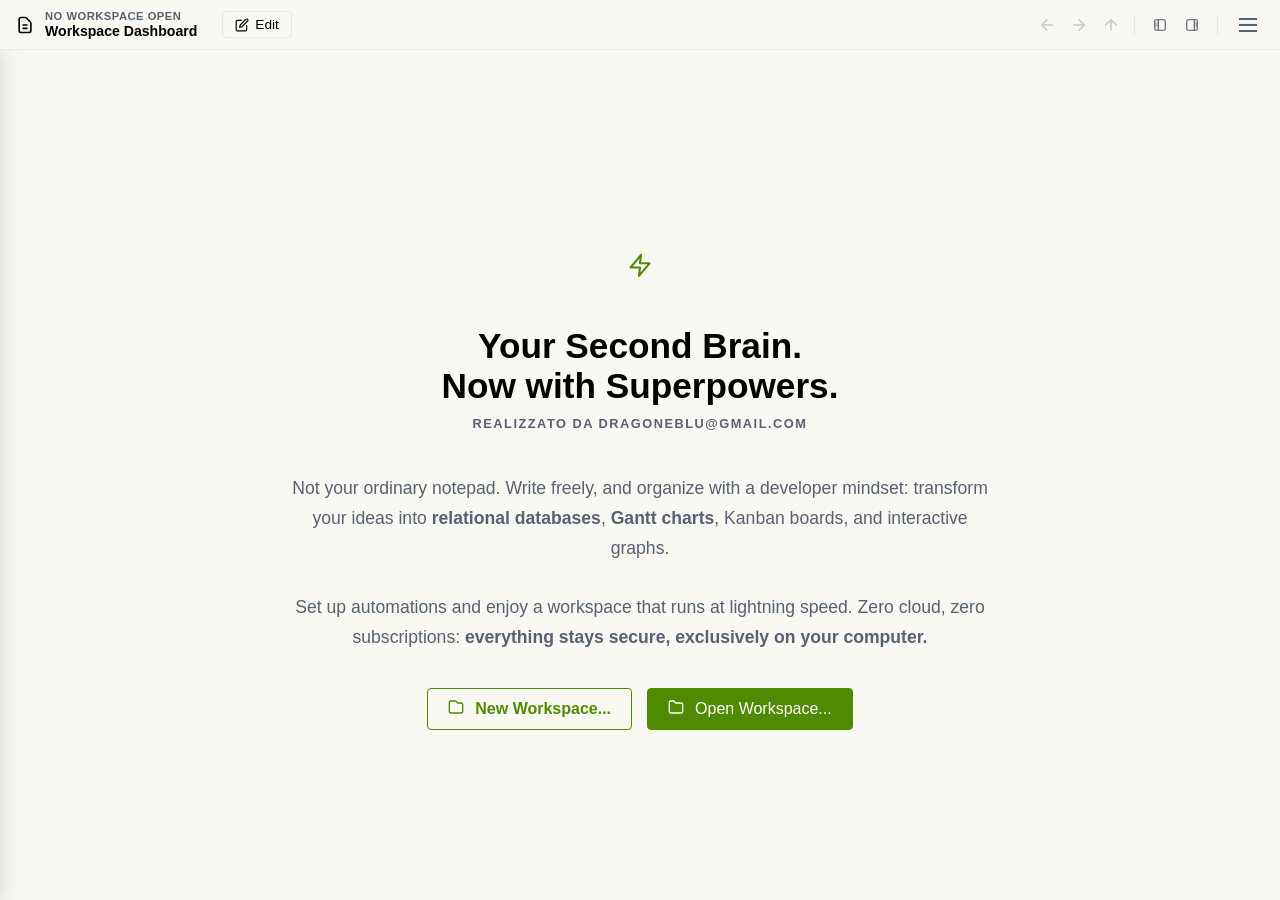
==== index.html @ eb2661e5 "Add files via upload Risolti problemi di posizionamento del cursore" ====
<!DOCTYPE html>
<html lang="it">

<head>
    <meta charset="UTF-8">
    <meta name="viewport" content="width=device-width, initial-scale=1.0">
    <title>VanillaDesk</title>
    <link rel="icon"
        href="data:image/svg+xml,<svg xmlns=%22http://www.w3.org/2000/svg%22 viewBox=%220 0 100 100%22><text y=%22.9em%22 font-size=%2290%22>📝</text></svg>">

    <link rel="stylesheet" href="css/variables.css">
    <link rel="stylesheet" href="css/main.css">
    <link rel="stylesheet" href="css/ui-components.css">
    <link rel="stylesheet" href="css/colors.css">
    <link rel="stylesheet" href="css/editor.css">
    <link rel="stylesheet" href="css/widgets.css">
    <link rel="stylesheet" href="css/tables.css">
    <link rel="stylesheet" href="css/advanced-table.css">
    <link rel="stylesheet" href="css/advanced-table-board.css">
    <link rel="stylesheet" href="css/advanced-table-calendar.css">
    <link rel="stylesheet" href="css/advanced-table-timeline.css">
    <link rel="stylesheet" href="css/code.css">
    <link rel="stylesheet" href="css/modals.css">
    <link rel="stylesheet" href="graph/graph.css">
    
    <link rel="stylesheet" href="css/custom.css">

    <script src="js/icons.js"></script>
    <script src="js/i18n.js"></script>
</head>

<body class="light-theme">

    <div id="advCustomTooltip" class="adv-custom-tooltip"></div>

    <header>
        <div class="brand">
            <svg width="20" height="20" fill="none" stroke="currentColor" stroke-width="2" viewBox="0 0 24 24">
                <path
                    d="M9 12h6m-6 4h6m2 5H7a2 2 0 01-2-2V5a2 2 0 012-2h5.586a1 1 0 01.707.293l5.414 5.414a1 1 0 01.293.707V19a2 2 0 01-2 2z">
                </path>
            </svg>
            <div id="fileNameDisplay" class="brand-header-titles" onclick="UI.goHome()" title="">
                <span class="header-workspace-name"><script>document.write(I18n.t('common.no_workspace'));</script></span>
                <span class="header-note-name"><script>document.write(I18n.t('home_dashboard.title')); document.getElementById('fileNameDisplay').title = I18n.t('toolbar.breadcrumb_home');</script></span>
            </div>
            <button id="editToggleBtn" class="btn" style="margin-left: 15px;" onclick="UI.toggleEditMode()">
                <script>document.write(Icons.edit)</script> <script>document.write(I18n.t('common.edit'))</script>
            </button>
            <span id="saveStatus" class="status-pill status-saved hidden"><script>document.write(I18n.t('common.saved'))</script></span>
        </div>

        <div class="controls-group">
            <div id="noteContextActions" class="controls-group hidden">
                
                <button class="icon-btn" onclick="UI.toggleMark()" id="markBtn">
                    <script>document.write(Icons.starEmpty); document.getElementById('markBtn').title = I18n.t('toolbar.favorite');</script>
                </button>
                <button id="btnNoteProperties" class="icon-btn">
                    <script>document.write(Icons.tag); document.getElementById('btnNoteProperties').title = I18n.t('toolbar.page_properties');</script>
                </button>
                <button id="btnNoteInfo" class="icon-btn" onclick="UI.openNoteInfoPanel()">
                    <script>document.write(Icons.info); document.getElementById('btnNoteInfo').title = I18n.t('toolbar.page_info');</script>
                </button>

                <!-- Pulsante Vista Grafo delle Connessioni -->
                <button class="icon-btn" id="graphViewBtn" onclick="UI.openGraphView()" title="Mappa delle Connessioni (Graph View)">
                    <svg width="20" height="20" viewBox="0 0 24 24" fill="none" stroke="currentColor" stroke-width="2">
                        <circle cx="6" cy="6" r="3"></circle>
                        <circle cx="18" cy="6" r="3"></circle>
                        <circle cx="12" cy="18" r="3"></circle>
                        <line x1="8.5" y1="7.5" x2="15.5" y2="7.5"></line>
                        <line x1="7.5" y1="8.5" x2="10.5" y2="15.5"></line>
                        <line x1="16.5" y1="8.5" x2="13.5" y2="15.5"></line>
                    </svg>
                </button>
                <div class="separator"></div>
            </div>

            <!-- Controlli di Navigazione Cronologica e Gerarchica -->
            <div id="navHistoryControls" class="controls-group" style="gap:4px;">
                <button class="icon-btn" onclick="UI.navHistoryBack()" id="navBackBtn">
                    <script>document.write(Icons.navBack || Icons.arrowLeft); document.getElementById('navBackBtn').title = I18n.t('toolbar.nav_back') || 'Torna indietro (Alt+←)';</script>
                </button>
                <button class="icon-btn" onclick="UI.navHistoryForward()" id="navForwardBtn">
                    <script>document.write(Icons.navForward || Icons.arrowRight); document.getElementById('navForwardBtn').title = I18n.t('toolbar.nav_forward') || 'Vai avanti (Alt+→)';</script>
                </button>
                <button class="icon-btn" onclick="UI.goUpOneLevel()" id="goUpBtn">
                    <script>document.write(Icons.goUp || Icons.cornerUpLeft); document.getElementById('goUpBtn').title = I18n.t('toolbar.go_up');</script>
                </button>
                <div class="separator"></div>
            </div>

            <button class="icon-btn active" id="sidebarToggleBtn" onclick="UI.toggleSidebar()">
                <script>document.write(Icons.focus); document.getElementById('sidebarToggleBtn').title = I18n.t('toolbar.toggle_sidebar');</script>
            </button>
            
            <button class="icon-btn" id="minimapBtn" onclick="UI.toggleMinimap()">
                <script>document.write(Icons.minimap); document.getElementById('minimapBtn').title = I18n.t('toolbar.toggle_minimap');</script>
            </button>
            
            <div class="separator"></div>

            <div style="position: relative;" id="mainMenuWrapper">
                <button class="icon-btn main-menu-btn" id="mainMenuBtn" onclick="UI.toggleMainMenu(event)">
                    <script>document.getElementById('mainMenuBtn').title = I18n.t('toolbar.main_menu');</script>
                    <svg width="24" height="24" viewBox="0 0 24 24" fill="none" stroke="currentColor" stroke-width="2">
                        <line x1="3" y1="12" x2="21" y2="12"></line>
                        <line x1="3" y1="6" x2="21" y2="6"></line>
                        <line x1="3" y1="18" x2="21" y2="18"></line>
                    </svg>
                </button>
            </div>
        </div>
    </header>

    <div class="layout">
        <aside id="sidebar">
            <div class="search-box">
                <div class="search-wrapper">
                    <input type="text" id="searchInput" class="search-input" autocomplete="off">
                    <script>document.getElementById('searchInput').placeholder = I18n.t('common.search_sidebar_placeholder');</script>
                    <div class="search-controls hidden" id="searchControls">
                        <span class="search-counter" id="searchCounter">0/0</span>
                        <button class="search-nav-btn" id="btnSearchPrev" onclick="AppState.findPrevious()">
                            <script>document.write(Icons.searchUp); document.getElementById('btnSearchPrev').title = I18n.t('toolbar.search_prev');</script>
                        </button>
                        <button class="search-nav-btn" id="btnSearchNext" onclick="AppState.findNext()">
                            <script>document.write(Icons.searchDown); document.getElementById('btnSearchNext').title = I18n.t('toolbar.search_next');</script>
                        </button>
                        <button id="searchClearBtn" class="search-clear-btn">✕</button>
                        <script>document.getElementById('searchClearBtn').title = I18n.t('toolbar.search_clear');</script>
                    </div>
                </div>
                <!-- Contenitore Filtri Attivi (Pills) -->
                <div id="activeSearchFilters" style="display:flex; flex-wrap:wrap; gap:4px; margin-top:5px; padding:0 2px;"></div>
            </div>
            
            <div class="sidebar-tabs-container">
                <button class="sidebar-tab active" id="tab-notes" onclick="UI.switchToNotes()">
                    <script>document.getElementById('tab-notes').title = I18n.t('toolbar.tab_notes');</script>
                    <span class="menu-icon-svg" style="height:16px;"><script>document.write(Icons.file)</script></span>
                    <span class="tab-label"><script>document.write(I18n.t('toolbar.tab_notes'))</script></span>
                </button>
                <button class="sidebar-tab" id="tab-favorites" onclick="UI.toggleFavoritesInTree()">
                    <script>document.getElementById('tab-favorites').title = I18n.t('toolbar.tab_favorites');</script>
                    <span class="menu-icon-svg" style="height:16px;"><script>document.write(Icons.starEmpty)</script></span>
                    <span class="tab-label"><script>document.write(I18n.t('toolbar.tab_favorites'))</script></span>
                </button>
                <button class="sidebar-tab" id="tab-bookmarks" onclick="UI.toggleBookmarksInTree()">
                    <script>document.getElementById('tab-bookmarks').title = I18n.t('toolbar.tab_bookmarks');</script>
                    <span class="menu-icon-svg" style="height:16px;"><script>document.write(Icons.bookmark)</script></span>
                    <span class="tab-label"><script>document.write(I18n.t('toolbar.tab_bookmarks'))</script></span>
                </button>
                <button class="sidebar-tab" id="tab-databases" onclick="UI.toggleDbNotesInTree()">
                    <script>document.getElementById('tab-databases').title = I18n.t('toolbar.tab_databases');</script>
                    <span class="menu-icon-svg" style="height:16px;"><script>document.write(Icons.tableDatabase)</script></span>
                    <span class="tab-label"><script>document.write(I18n.t('toolbar.tab_databases'))</script></span>
                </button>

                <div class="sidebar-tools">
                    <button class="icon-btn" id="btnSideAddNote" onclick="UI.addNote(null)">+</button>
                    <script>document.getElementById('btnSideAddNote').title = I18n.t('toolbar.new_note');</script>
                </div>
            </div>

            <div id="treeContainer" class="tree-scroll" ondragover="UI.handleDragOverRoot(event)"
                ondrop="UI.handleDropRoot(event)">
            </div>
        </aside>

        <main id="mainArea">
            <div id="emptyState" class="empty-state">
                <div id="onboardingView" class="hidden" style="display:flex; flex-direction:column; align-items:center; max-width:700px; margin: 0 auto; text-align:center; padding-top: 40px;">
                    <div style="margin-bottom: 25px; color:var(--accent-color); transform: scale(1.8);">
                        <script>document.write(Icons.lightning || Icons.book)</script>
                    </div>
                    <h1 style="margin-bottom: 10px; font-size: 2.2rem; color: var(--text-primary);"><script>document.write(I18n.t('onboarding.title'))</script></h1>
                    <div style="font-size: 0.8rem; color: var(--text-secondary); margin-bottom: 25px; text-transform: uppercase; letter-spacing: 1.5px; font-weight: bold;">
                        Realizzato da dragoneblu@gmail.com
                    </div>
                    <p style="font-size:1.1rem; line-height:1.7; color:var(--text-secondary); margin-bottom: 35px;">
                        <script>document.write(I18n.t('onboarding.desc'))</script>
                    </p>
                    <div style="display:flex; gap:15px; justify-content:center; flex-wrap:wrap;">
                        <button class="btn" style="padding: 10px 20px; font-size: 1rem; border-color: var(--accent-color); color: var(--accent-color); font-weight: bold;" onclick="Store.createWorkspace(true)">
                            <span style="display:inline-block; margin-right:5px;">
                                <script>document.write(Icons.folderOpen)</script>
                            </span> <script>document.write(I18n.t('menu.new_workspace'))</script>
                        </button>
                        <button class="btn btn-primary" style="padding: 10px 20px; font-size: 1rem;" onclick="Store.openWorkspace()">
                            <span style="display:inline-block; margin-right:5px;">
                                <script>document.write(Icons.folder)</script>
                            </span> <script>document.write(I18n.t('menu.open_workspace'))</script>
                        </button>
                        <button id="btnRecoverSession" class="btn" style="padding: 10px 20px; font-size: 1rem; display:none;" onclick="Store.restoreRecoveredSession()">
                            <span style="display:inline-block; margin-right:5px;">
                                <script>document.write(Icons.restore)</script>
                            </span> <script>document.write(I18n.t('onboarding.btn_recover'))</script>
                        </button>
                    </div>
                </div>

                <div id="homeDocumentView" class="hidden"
                    style="width: 100%; max-width: var(--page-max-width, 900px); display:flex; flex-direction:column; gap:15px; margin: 0 auto; padding: 0 20px 40px 20px; box-sizing: border-box;">
                    <div
                        style="display:flex; justify-content:space-between; align-items:center; margin-bottom:20px; border-bottom:1px solid var(--border-color); padding-bottom:15px;">
                        <h2 style="margin:0;"><script>document.write(I18n.t('home_dashboard.title'))</script></h2>
                        <button class="btn btn-primary" onclick="CitationManager.openModal(true)">+ <script>document.write(I18n.t('home_dashboard.add_citation'))</script></button>
                    </div>
                    <div id="homeCitationsContainer"
                        style="width:100%; display:flex; flex-direction:column; gap:10px; text-align:left;">
                    </div>
                    
                    <!-- Riquadro Globale Informazioni & Statistiche Workspace (in coda alle citazioni) -->
                    <div id="homeWorkspaceStatsContainer" style="width:100%; margin-top:20px;"></div>
                </div>

                <div id="readModeView" class="hidden" style="text-align:center; max-width:600px; margin-top: 50px;">
                    <div style="margin-bottom: 20px; color:var(--text-secondary);">
                        <script>document.write(Icons.lock)</script>
                    </div>
                    <h2><script>document.write(I18n.t('editor.read_mode_notice'))</script></h2>
                    <p><script>document.write(I18n.t('editor.read_mode_desc'))</script></p>
                </div>
            </div>

            <!-- EDITOR WRAPPER -->
            <div id="editorWrapper" class="editor-container hidden read-mode">
                
                <div id="editorToolbar" class="toolbar hidden">
                    
                    <div style="display:flex; gap:2px;">
                        <button id="btnUndo" onclick="Editor.undo()">
                            <script>document.write(Icons.undo); document.getElementById('btnUndo').title = I18n.t('toolbar.undo');</script>
                        </button>
                        <button id="btnRedo" onclick="Editor.redo()">
                            <script>document.write(Icons.redo); document.getElementById('btnRedo').title = I18n.t('toolbar.redo');</script>
                        </button>
                    </div>
                    <button id="btnClearFormat" onmousedown="event.preventDefault(); Editor.saveSelection();" onclick="Editor.clearFormatting()">
                        <script>document.write(Icons.eraser); document.getElementById('btnClearFormat').title = I18n.t('toolbar.eraser');</script>
                    </button>
                    
                    <div class="separator" style="height:38px;"></div>

                    <button id="btnFormatB" onclick="Editor.exec('bold')">
                        <script>document.getElementById('btnFormatB').title = I18n.t('toolbar.bold');</script><b>B</b>
                    </button>
                    <button id="btnFormatI" onclick="Editor.exec('italic')">
                        <script>document.getElementById('btnFormatI').title = I18n.t('toolbar.italic');</script><i>I</i>
                    </button>
                    <button id="btnFormatU" onclick="Editor.exec('underline')">
                        <script>document.getElementById('btnFormatU').title = I18n.t('toolbar.underline');</script><u>U</u>
                    </button>
                    <button id="btnFormatS" onclick="Editor.exec('strikeThrough')">
                        <script>document.getElementById('btnFormatS').title = I18n.t('toolbar.strikethrough');</script><s>S</s>
                    </button>
                    <button id="btnToggleCase" onclick="Editor.toggleCase()" style="margin-top: 3px;">
                        <script>document.write(Icons.caseToggle); document.getElementById('btnToggleCase').title = I18n.t('toolbar.toggle_case');</script>
                    </button>
                    
                    <div class="separator" style="height:38px;"></div>

                    <div class="color-picker-group">
                        <button class="btn-color-main" id="btnColorHlMain" onclick="ColorManager.applyLast('highlight')">
                            <script>document.getElementById('btnColorHlMain').title = I18n.t('toolbar.highlight_color');</script>
                            <span style="display:inline-flex; align-items:center; justify-content:center; width:16px; height:16px;"><script>document.write(Icons.pen)</script></span>
                            <div id="hlBar" class="btn-color-bar hl-c5"></div>
                        </button>
                        <button id="btnHlMenu" class="btn-color-arrow" onclick="ColorManager.openColorMenu(event, 'btnHlMenu', 'highlight')">▼</button>
                    </div>

                    <div class="color-picker-group">
                        <button class="btn-color-main" id="btnColorTxMain" onclick="ColorManager.applyLast('text')">
                            <script>document.getElementById('btnColorTxMain').title = I18n.t('toolbar.text_color');</script>
                            <span style="font-weight:bold">A</span>
                            <div id="txBar" class="btn-color-bar tx-c6"></div>
                        </button>
                        <button id="btnTxMenu" class="btn-color-arrow" onclick="ColorManager.openColorMenu(event, 'btnTxMenu', 'text')">▼</button>
                    </div>

                    <div class="color-picker-group">
                        <button id="btnFormatTMenu" class="btn-color-main" onclick="Editor.openTextFormatMenu(event, 'btnFormatTMenu')">
                            <script>document.getElementById('btnFormatTMenu').title = I18n.t('toolbar.typography');</script>
                            <span style="font-weight:bold; font-family: serif; font-size: 1.1em;">T</span>
                        </button>
                        <button class="btn-color-arrow" onclick="Editor.openTextFormatMenu(event, 'btnFormatTMenu')">▼</button>
                    </div>

                    <div class="separator" style="height:38px;"></div>

                    <button id="btnFormatH1" onclick="Editor.toggleHeader('h1')">
                        <script>document.write(Icons.h1); document.getElementById('btnFormatH1').title = I18n.t('toolbar.h1');</script>
                    </button>
                    <button id="btnFormatH2" onclick="Editor.toggleHeader('h2')">
                        <script>document.write(Icons.h2); document.getElementById('btnFormatH2').title = I18n.t('toolbar.h2');</script>
                    </button>
                    <button id="btnFormatQuote" onclick="Editor.toggleBlockquote()">
                        <script>document.write(Icons.quote); document.getElementById('btnFormatQuote').title = I18n.t('toolbar.quote');</script>
                    </button>

                    <div class="color-picker-group">
                        <button id="btnListMenu" class="btn-color-main" onclick="event.preventDefault(); event.stopPropagation(); Editor.toggleActiveList(event)" style="padding:5px;">
                            <script>document.getElementById('btnListMenu').title = I18n.t('toolbar.lists');</script>
                            <svg width="18" height="18" viewBox="0 0 24 24" fill="none" stroke="currentColor"
                                stroke-width="2" stroke-linecap="round" stroke-linejoin="round">
                                <line x1="8" y1="6" x2="21" y2="6"></line>
                                <line x1="8" y1="12" x2="21" y2="6"></line>
                                <line x1="8" y1="18" x2="21" y2="18"></line>
                                <line x1="3" y1="6" x2="3.01" y2="6"></line>
                                <line x1="3" y1="12" x2="3.01" y2="12"></line>
                                <line x1="3" y1="18" x2="3.01" y2="18"></line>
                            </svg>
                        </button>
                        <button id="btnListArrow" class="btn-color-arrow" onclick="Editor.openListMenu(event, 'btnListMenu')">▼</button>
                    </div>

                    <div class="separator" style="height:38px;"></div>

                    <div class="color-picker-group">
                        <button id="btnInsertMenu" class="btn-color-main" onclick="Editor.openInsertMenu(event, 'btnInsertMenu')" style="padding:5px; flex-direction:row; gap:5px;">
                            <script>document.getElementById('btnInsertMenu').title = I18n.t('toolbar.insert_title');</script>
                            <span style="color:var(--accent-color);"><script>document.write(Icons.plus)</script></span>
                            <span style="font-size:0.8rem; font-weight:bold;"><script>document.write(I18n.t('toolbar.insert'))</script></span>
                        </button>
                        <button class="btn-color-arrow" onclick="Editor.openInsertMenu(event, 'btnInsertMenu')">▼</button>
                    </div>

                    <div class="color-picker-group">
                        <button id="btnWidgetsMenu" class="btn-color-main" onclick="Editor.openWidgetsMenu(event, 'btnWidgetsMenu')" style="padding:5px; flex-direction:row; gap:5px;">
                            <script>document.getElementById('btnWidgetsMenu').title = I18n.t('toolbar.blocks_title');</script>
                            <span style="color:var(--tx-c4);"><script>document.write(Icons.tableSimple)</script></span>
                            <span style="font-size:0.8rem; font-weight:bold;"><script>document.write(I18n.t('toolbar.blocks'))</script></span>
                        </button>
                        <button class="btn-color-arrow" onclick="Editor.openWidgetsMenu(event, 'btnWidgetsMenu')">▼</button>
                    </div>

                    <input type="file" id="imgUpload" accept="image/*" class="hidden" onchange="Editor.handleImageUpload(this)">
                    <input type="file" id="audioUpload" accept="audio/*" class="hidden" onchange="AudioManager.handleUpload(this)">

                    <button id="btnContextEdit" onclick="Editor.editContextElement()"
                        style="color:var(--accent-color); font-weight:bold; display:none; margin-left:auto;">
                        <script>document.getElementById('btnContextEdit').title = I18n.t('toolbar.context_edit_title');</script>
                        <span style="display:inline-flex; align-items:center; gap:5px;"><script>document.write(Icons.editTbl)</script> <script>document.write(I18n.t('toolbar.context_edit'))</script></span>
                    </button>
                </div>

                <div style="display:flex; flex:1; overflow:hidden; position:relative;">
                    
                    <div class="editor-scroll-content" id="editorScrollContent">
                        <div class="meta-bar">
                            <span id="breadcrumb" style="display:flex; align-items:center; gap:5px;">Path</span>
                            <div class="controls-group">
                                <span id="noteLastUpdate" style="font-size:0.75rem; margin-right:10px;"></span>
                                
                                <div style="position: relative;">
                                    <button id="btnNoteOptions" class="icon-btn" onclick="UI.openNoteOptionsMenu(event, 'btnNoteOptions')">
                                        <script>document.write(Icons.dotsVertical); document.getElementById('btnNoteOptions').title = I18n.t('toolbar.note_options');</script>
                                    </button>
                                </div>
                            </div>
                        </div>

                        <input type="text" id="noteTitle" name="dummy_title_field" class="title-input" readonly autocomplete="off" spellcheck="false" maxlength="255"
                            oninput="UI.updateCurrentNote()">
                        <script>document.getElementById('noteTitle').placeholder = I18n.t('editor.note_title_placeholder');</script>

                        <div id="noteContent" class="editor-content monospace" contenteditable="false">
                        </div>

                        <div id="emptyNoteOverlay" class="empty-note-overlay" style="display: none;">
                            <div class="empty-overlay-text"><script>document.write(I18n.t('toolbar.template_hint'))</script></div>
                            <div id="templateGrid" class="template-grid"></div>
                        </div>

                    </div>

                    <div id="minimapContainer" class="hidden">
                        <div id="minimapContentWrapper">
                            <div id="minimapContent"></div>
                        </div>
                        <div id="minimapViewport"></div>
                    </div>

                </div>
            </div>
        </main>
    </div>

    <!-- VISTA MAPPA DELLE CONNESSIONI INTEGRATA A SCHERMO INTERO -->
    <div id="graphFullscreenView" class="graph-fullscreen-overlay" style="display:none;">
        <header class="graph-header">
            <div class="header-left">
                <span class="graph-brand-icon">
                    <svg width="20" height="20" viewBox="0 0 24 24" fill="none" stroke="currentColor" stroke-width="2">
                        <circle cx="6" cy="6" r="3"></circle>
                        <circle cx="18" cy="6" r="3"></circle>
                        <circle cx="12" cy="18" r="3"></circle>
                        <line x1="8.5" y1="7.5" x2="15.5" y2="7.5"></line>
                        <line x1="7.5" y1="8.5" x2="10.5" y2="15.5"></line>
                        <line x1="16.5" y1="8.5" x2="13.5" y2="15.5"></line>
                    </svg>
                </span>
                <span id="graphWorkspaceLabel" class="graph-workspace-name">Mappa delle Connessioni</span>
                <span id="graphStatsBadge" class="graph-badge">0 nodi &bull; 0 collegamenti</span>

                <!-- CONTROLLI RAPIDI MODALITÀ GRAFO A DUE STATI: GLOBALE VS LOCALE (3X) -->
                <div class="graph-mode-pill" style="margin-left: 6px;">
                    <button id="btnGraphModeGlobal" class="graph-mode-btn active" onclick="GraphUI.setGraphMode('global')" title="Visualizza l'intero Workspace">
                        Globale
                    </button>
                    <button id="btnGraphModeLocal" class="graph-mode-btn" onclick="GraphUI.setGraphMode('local')" title="Visualizza la rete contestuale della nota focale (3x)">
                        Locale
                    </button>
                </div>
            </div>

            <div class="header-center">
                <div class="graph-search-box">
                    <span class="search-icon">
                        <svg width="15" height="15" viewBox="0 0 24 24" fill="none" stroke="currentColor" stroke-width="2">
                            <circle cx="11" cy="11" r="8"></circle>
                            <line x1="21" y1="21" x2="16.65" y2="16.65"></line>
                        </svg>
                    </span>
                    <input type="text" id="graphSearchInput" placeholder="Cerca nota o #tag nel grafo (Invio per centrare)..." autocomplete="off">
                    <button id="graphSearchClear" class="graph-clear-btn" style="display:none;">✕</button>
                </div>
            </div>

            <div class="header-right">
                <button class="btn" id="btnFitGraph" onclick="event.stopPropagation(); GraphCanvas.fitToView()" title="Centra ed adatta l'intero grafo allo schermo">
                    <svg width="16" height="16" viewBox="0 0 24 24" fill="none" stroke="currentColor" stroke-width="2">
                        <path d="M8 3H5a2 2 0 0 0-2 2v3m18 0V5a2 2 0 0 0-2-2h-3m0 18h3a2 2 0 0 0 2-2v-3M3 16v3a2 2 0 0 0 2 2h3"></path>
                    </svg>
                    <span>Centra</span>
                </button>

                <button class="btn" id="btnRestartPhysics" onclick="event.stopPropagation(); GraphCanvas.restartSimulation()" title="Compatta verso il centro e riavvia simulazione">
                    <svg width="16" height="16" viewBox="0 0 24 24" fill="none" stroke="currentColor" stroke-width="2">
                        <path d="M21.5 2v6h-6M21.34 15.57a10 10 0 1 1-.57-8.38l5.67-5.67"></path>
                    </svg>
                </button>

                <div class="separator"></div>

                <!-- Pulsante Filtri & Forze con stopPropagation esplicito -->
                <button class="btn" id="btnGraphSettings" onclick="event.stopPropagation(); GraphUI.openFilterDrawer()" title="Filtri, colorazione e parametri fisici del grafo">
                    <svg width="16" height="16" viewBox="0 0 24 24" fill="none" stroke="currentColor" stroke-width="2">
                        <circle cx="12" cy="12" r="3"></circle>
                        <path d="M19.4 15a1.65 1.65 0 0 0 .33 1.82l.06.06a2 2 0 0 1 0 2.83 2 2 0 0 1-2.83 0l-.06-.06a1.65 1.65 0 0 0-1.82-.33 1.65 1.65 0 0 0-1 1.51V21a2 2 0 0 1-2 2 2 2 0 0 1-2-2v-.09A1.65 1.65 0 0 0 9 19.4a1.65 1.65 0 0 0-1.82.33l-.06.06a2 2 0 0 1-2.83 0 2 2 0 0 1 0-2.83l.06-.06a1.65 1.65 0 0 0 .33-1.82 1.65 1.65 0 0 0-1.51-1H3a2 2 0 0 1-2-2 2 2 0 0 1 2-2h.09A1.65 1.65 0 0 0 4.6 9a1.65 1.65 0 0 0-.33-1.82l-.06-.06a2 2 0 0 1 0-2.83 2 2 0 0 1 2.83 0l.06.06a1.65 1.65 0 0 0 1.82.33H9a1.65 1.65 0 0 0 1-1.51V3a2 2 0 0 1 2-2 2 2 0 0 1 2 2v.09a1.65 1.65 0 0 0 1 1.51 1.65 1.65 0 0 0 1.82-.33l.06-.06a2 2 0 0 1 2.83 0 2 2 0 0 1 0 2.83l-.06.06a1.65 1.65 0 0 0-.33 1.82V9a1.65 1.65 0 0 0 1.51 1H21a2 2 0 0 1 2 2 2 2 0 0 1-2 2h-.09a1.65 1.65 0 0 0-1.51 1z"></path>
                    </svg>
                    <span>Filtri & Forze</span>
                </button>

                <div class="separator"></div>

                <!-- Tasto Chiudi Vista Grafo -->
                <button class="btn btn-primary" id="btnCloseGraph" onclick="event.stopPropagation(); GraphApp.close()" title="Chiudi Mappa del Grafo (Esc)">
                    <span>✕ Chiudi (Esc)</span>
                </button>
            </div>
        </header>

        <main class="graph-main">
            <canvas id="graphCanvas"></canvas>
            <div id="graphTooltip" class="graph-tooltip"></div>
            <div id="graphLegendContainer" class="graph-legend"></div>
        </main>
    </div>

    <!-- Script Caricamento Base -->
    <script src="js/state.js"></script>
    <script src="js/crypto-utils.js"></script>
    <script src="js/store.js"></script>
    <script src="js/store-workspace.js"></script>
    <script src="js/color-manager.js"></script>
    <script src="js/link-manager.js"></script>
    
    <!-- Moduli di Esportazione e Importazione -->
    <script src="js/export-manager.js"></script>
    <script src="js/export-html.js"></script>
    <script src="js/export-markdown.js"></script>
    <script src="js/export-markdown-import.js"></script>

    <script src="js/image-manager.js"></script>
    <script src="js/audio-manager.js"></script>
    <script src="js/widget-manager.js"></script>

    <!-- Script UI -->
    <script src="js/ui/ui-core.js"></script>
    <script src="js/ui/ui-security.js"></script>
    <script src="js/ui/ui-notifications.js"></script>
    <script src="js/ui/ui-drawer.js"></script>
    <script src="js/ui/ui-preferences.js"></script>
    <script src="js/ui/ui-scrollspy.js"></script>
    <script src="js/ui/ui-menu.js"></script>

    <!-- Script Editor Base -->
    <script src="js/editor-core.js"></script>
    <script src="js/editor-caret.js"></script>
    <script src="js/editor-sanitizer.js"></script>
    <script src="js/editor-keyboard.js"></script>
    <script src="js/editor-keyboard-mutations.js"></script>
    <script src="js/editor-keyboard-navigation.js"></script>
    <script src="js/editor-multicursor.js"></script>
    <script src="js/editor-history.js"></script>
    <script src="js/editor-format-text.js"></script>
    <script src="js/editor-format-lists.js"></script>
    <script src="js/editor-format-blocks.js"></script>
    <script src="js/editor-bookmarks.js"></script>
    <script src="js/editor-inline-notes.js"></script>
    <script src="js/editor-copy.js"></script>
    <script src="js/editor-paste-parser.js"></script>
    <script src="js/editor-paste.js"></script> 
    <script src="js/code-highlighter.js"></script>
    <script src="js/journal-manager.js"></script>

    <!-- Script Database Core & TableManager -->
    <script src="js/TableManager/table-manager-core.js"></script>
    <script src="js/TableManager/table-manager-ui.js"></script>
    <script src="js/TableManager/table-manager-selection.js"></script>
    <script src="js/TableManager/table-manager-drag.js"></script>
    <script src="js/TableManager/table-manager-csv.js"></script>
    
    <!-- Script Motore Logico (Formule, Macro e Condizioni) -->
    <script src="js/logic-engine-core.js"></script>
    <script src="js/logic-engine-macro.js"></script>
    <script src="js/logic-engine-ui.js"></script>
    <script src="js/logic-engine-ai.js"></script> 
    
    <script src="js/AdvancedTable/advanced-table-core.js"></script>
    <script src="js/AdvancedTable/advanced-table-context.js"></script>
    <script src="js/AdvancedTable/advanced-table-csv.js"></script>
    <script src="js/AdvancedTable/advanced-table-data.js"></script>
    <script src="js/AdvancedTable/advanced-table-query.js"></script>
    <script src="js/AdvancedTable/advanced-table-render.js"></script>
    <script src="js/AdvancedTable/advanced-table-cell.js"></script>
    <script src="js/AdvancedTable/advanced-table-record.js"></script>
    
    <!-- Moduli Visualizzazione e Manipolazione Dati DB -->
    <script src="js/automation-ui-builder.js"></script>
    <script src="js/AdvancedTable/advanced-table-board.js"></script>
    <script src="js/AdvancedTable/advanced-table-tree.js"></script>
    <script src="js/AdvancedTable/advanced-table-timeline.js"></script>
    <script src="js/AdvancedTable/advanced-table-timeline-drag.js"></script>
    <script src="js/AdvancedTable/advanced-table-timeline-render.js"></script>
    <script src="js/AdvancedTable/advanced-table-calendar.js"></script>
    <script src="js/AdvancedTable/advanced-table-actions.js"></script>
    <script src="js/AdvancedTable/advanced-table-relations.js"></script>
    <script src="js/AdvancedTable/advanced-table-column-buttons.js"></script>
    <script src="js/AdvancedTable/advanced-table-menus.js"></script>
    <script src="js/AdvancedTable/advanced-table-column-menus.js"></script>
    <script src="js/AdvancedTable/advanced-table-conditional-colors.js"></script>
    <script src="js/AdvancedTable/advanced-table-select.js"></script>
    <script src="js/AdvancedTable/advanced-table-formula.js"></script>
    <script src="js/AdvancedTable/advanced-table-sort.js"></script>
    <script src="js/AdvancedTable/advanced-table-filter.js"></script>
    <script src="js/AdvancedTable/advanced-table-pivot.js"></script>
    <script src="js/AdvancedTable/advanced-table-pivot-menus.js"></script>
    <script src="js/AdvancedTable/advanced-table-automations-core.js"></script>
    <script src="js/AdvancedTable/advanced-table-automations-ui.js"></script>
    
    <!-- Altri Plugin e Moduli -->
    <script src="js/citation-manager.js"></script>
    <script src="js/template-manager.js"></script>
    <script src="js/template-preview-renderer.js"></script>
    <script src="js/button-manager-core.js"></script>
    <script src="js/button-manager-ui.js"></script>
    <script src="js/obsidian-importer.js"></script>

    <!-- Modulo Manuale in Sottocartella -->
    <script src="js/manual/manual-core.js"></script>
    <script src="js/manual/sec-intro.js"></script>
    <script src="js/manual/sec-editor.js"></script>
    <script src="js/manual/sec-links.js"></script>
    <script src="js/manual/sec-tables.js"></script>
    <script src="js/manual/sec-views.js"></script>
    <script src="js/manual/sec-filters.js"></script>
    <script src="js/manual/sec-pivot.js"></script>
    <script src="js/manual/sec-formulas.js"></script>
    <script src="js/manual/sec-automations.js"></script>
    <script src="js/manual/sec-macros.js"></script>
    <script src="js/manual/sec-system.js"></script>

    <!-- Script Librerie Esterne per Dashboard -->
    <script src="lib/chart.umd.js"></script>
    <script src="lib/chartjs-plugin-datalabels.min.js"></script>
    <script src="js/AdvancedTable/advanced-table-charts.js"></script>

    <!-- Modulo Mappa delle Connessioni (Graph View Integrata) -->
    <script src="graph/graph-data.js"></script>
    <script src="graph/graph-canvas.js"></script>
    <script src="graph/graph-ui.js"></script>
    <script src="graph/graph-core.js"></script>

    <!-- Script di Servizio -->
    <script src="js/ui/ui-document-browser.js"></script>
    <script src="js/ui/ui-notes-nav.js"></script>
    <script src="js/ui/ui-notes-header.js"></script>
    <script src="js/ui/ui-notes-lifecycle.js"></script>
    <script src="js/ui/ui-notes-info.js"></script>
    <script src="js/ui/ui-notes-utils.js"></script>
    <script src="js/ui/ui-inline-footnotes.js"></script>
    <script src="js/ui/ui-trash.js"></script>
    <script src="js/ui/ui-minimap.js"></script>
    <script src="js/ui/ui-modals.js"></script>
    <script src="js/ui/ui-tree-db.js"></script>
    <script src="js/ui/ui-tree-dnd.js"></script>
    <script src="js/ui/ui-tree.js"></script>
    
    <script src="js/sidebar-manager.js"></script>
    <script src="js/events-search.js"></script>
    <script src="js/events-drag.js"></script>
    <script src="js/events-global.js"></script>
    <script src="js/column-manager.js"></script>
    <script src="js/package-manager.js"></script>
    <script src="js/____ai-bridge.js"></script>
    <script src="js/app.js"></script>
</body>
</html>
---- css/variables.css ----
:root {
    /* Layout Colors (Tema Default - Crema) */
    --bg-color: #f3f4f6;
    --sidebar-bg: #f9f8f3;
    --box-bg: #00000006;
    --editor-bg: #f9f8f3;
    --text-primary: #000000;
    --text-secondary: #566172;
    --accent-color: #4f8b00; /*2563eb;*/
    --accent-color-tx: #FFFFFF;
    --accent-hover: #1d4ed8;
    --border-color: #e5e7eb;
    --item-hover: #edf3d0; /*f9fafb;*/
    --item-active: #f4fbcf; /*eff6ff;*/
    --marked-bg: #fffbeb;
    --marked-border: #fbbf24;
    --danger-color: #ef4444;
    --sidebar-width: 320px;
    --font-editor: "Menlo", "Consolas", "Monaco", "Courier New", monospace;
    --reading-font-size: 16px;
    --code-bg: #353535;
    --code-text: #ffffff;
    
    /* Variabili specifiche per il Tooltip Custom */
    --tooltip-bg: #f6f3e6;
    --tooltip-text: #27251f;

    /* --- PALETTE 10 COLORI (Light Mode - Più Brillanti) --- */
    --hl-c1: #eeeeee; /* Grigio Default */
    --hl-c2: #d1d1d1; /* Grigio Scuro */
    --hl-c3: #e1ad93; /* Marrone / Terracotta */
    --hl-c4: #fad0aa; /* Arancione */
    --hl-c5: #ffff83; /* Giallo */
    --hl-c6: #b1e0c9; /* Verde */
    --hl-c7: #a8d5fa; /* Blu */
    --hl-c8: #d1b4e6; /* Viola */
    --hl-c9: #f4c2d7; /* Rosa */
    --hl-c10: #ffb1af; /* Rosso */

    /* Colori Testo per le Pillole (Light Mode) */
    --hl-tc-c1: #000000;
    --hl-tc-c2: #000000;
    --hl-tc-c3: #000000;
    --hl-tc-c4: #000000;
    --hl-tc-c5: #000000;
    --hl-tc-c6: #000000;
    --hl-tc-c7: #000000;
    --hl-tc-c8: #000000;
    --hl-tc-c9: #000000;
    --hl-tc-c10: #000000;

    --tx-c1: #32302c; /* Text Default */
    --tx-c2: #878787;
    --tx-c3: #b15a35;
    --tx-c4: #ff8600;
    --tx-c5: #b1b100;
    --tx-c6: #00b500; /*#09ae40;*/
    --tx-c7: #0f5ddf; /*0f6ddf*/
    --tx-c8: #853bc7;
    --tx-c9: #c52779;
    --tx-c10: #db0000;

    /* --- PALETTE COLORI PER I GRAFICI (CHART.JS) --- */
    /*--chart-pastel-1: #FFB3BA; --chart-pastel-2: #FFDFBA; --chart-pastel-3: #FFFFBA; --chart-pastel-4: #BAFFC9; --chart-pastel-5: #BAE1FF; --chart-pastel-6: #E6B3FF;
    --chart-vibrant-1: #FF0055; --chart-vibrant-2: #00FF99; --chart-vibrant-3: #FF9900; --chart-vibrant-4: #00CCFF; --chart-vibrant-5: #9900FF; --chart-vibrant-6: #FFCC00;
    --chart-ocean-1: #0369A1; --chart-ocean-2: #0EA5E9; --chart-ocean-3: #38BDF8; --chart-ocean-4: #0D9488; --chart-ocean-5: #2DD4BF; --chart-ocean-6: #14B8A6;
    --chart-sunset-1: #B91C1C; --chart-sunset-2: #E11D48; --chart-sunset-3: #F43F5E; --chart-sunset-4: #EA580C; --chart-sunset-5: #F97316; --chart-sunset-6: #FB923C;*/
}

[data-theme="white"] {
    --bg-color: #f9fafb;
    --sidebar-bg: #ffffff;
    --box-bg: #00000005;
    --editor-bg: #ffffff;
    --text-primary: #000000;
    --text-secondary: #6b7280;
    --accent-color: #2563eb;
    --border-color: #e5e7eb;
    --item-hover: #f3f4f6;
    --item-active: #eff6ff;
    --code-bg: #f4f4f5;
    --code-text: #1f2937;
    
    --tooltip-bg: #f6f3e6;
    --tooltip-text: #000000;
}

[data-theme="dark"] {
    --bg-color: #212732;
    --sidebar-bg: #272c34;
    --box-bg: rgba(0, 0, 0, 0.01);
    --editor-bg: #272c34;
    --text-primary: #f9fafb;
    --text-secondary: #9ca3af;
    --accent-color: #82b9fb;
    --accent-hover: #3b82f6;
    --border-color: #374151;
    --item-hover: #374151;
    --item-active: #283e5c;
    --marked-bg: #283e5c;
    --marked-border: #ffd900;
    --danger-color: #f87171;
    --code-bg: #222222;
    --code-text: #d4d4d4;
    
    --tooltip-bg: #2a3856; /* 111827 */
    --tooltip-text: #f9fafb;

    /* --- PALETTE 10 COLORI (Dark Mode) --- */
    --hl-c1: #101010; /* Grigio Default */
    --hl-c2: #5a5a5a; /* Grigio Scuro */
    --hl-c3: #603b2c; /* Marrone */
    --hl-c4: #995216; /* Arancione */
    --hl-c5: #a09800; /* Giallo senape */
    --hl-c6: #2c6c2c; /* Verde */
    --hl-c7: #1B3CA0; /* Blu */
    --hl-c8: #4B1C9D; /* Viola */
    --hl-c9: #812d61; /* Rosa */
    --hl-c10: #800000; /* Rosso */

    /* Colori Testo per le Pillole calcolati per Contrasto (Dark Mode) */
    --hl-tc-c1: #ffffff;
    --hl-tc-c2: #ffffff;
    --hl-tc-c3: #ffffff;
    --hl-tc-c4: #ffffff;
    --hl-tc-c5: #000000; /* Nero su sfondo Giallo per perfetta leggibilità */
    --hl-tc-c6: #ffffff;
    --hl-tc-c7: #ffffff;
    --hl-tc-c8: #ffffff;
    --hl-tc-c9: #ffffff;
    --hl-tc-c10: #ffffff;

    --tx-c1: #000000;
    --tx-c2: #9ca3af;
    --tx-c3: #d3b4a4;
    --tx-c4: #ffa344;
    --tx-c5: #ffff10;
    --tx-c6: #5cff5c;
    --tx-c7: #52a9ff;
    --tx-c8: #d797ff;
    --tx-c9: #ff8ad8;
    --tx-c10: #ff5144;
}

[data-theme="notion-dark"] {
    --bg-color: #191919;
    --sidebar-bg: #202020;
    --box-bg: #FFFFFF06;
    --editor-bg: #191919;
    --text-primary: #FFFFFF;
    --text-secondary: rgba(255, 255, 255, 0.64);
    --accent-color-tx: #000000;
    --accent-color: #cbf53f;
    --accent-hover: #b3da36;
    --border-color: rgba(255, 255, 255, 0.09);
    --item-hover: rgba(255, 255, 255, 0.055);
    --item-active: rgba(255, 255, 255, 0.11);
    --marked-bg: rgba(35, 131, 226, 0.15);
    --marked-border: #cbf53f;
    --danger-color: #FF5757;
    --code-bg: #252525;
    --code-text: #d4d4d4;
    
    --tooltip-bg: #2f2f2f;
    --tooltip-text: #ffffff;

    /* Palette tenui stile Notion Dark */
    --hl-c1: #101010; /* Grigio Default */
    --hl-c2: #5a5a5a; /* Grigio Scuro */
    --hl-c3: #603b2c; /* Marrone */
    --hl-c4: #995216; /* Arancione */
    --hl-c5: #9E9E01; /* Giallo */
    --hl-c6: #196c19; /* Verde */
    --hl-c7: #1B3CA0; /* Blu */
    --hl-c8: #4B1C9D; /* Viola */
    --hl-c9: #941663; /* Rosa */
    --hl-c10: #800000; /* Rosso */

    /* Colori Testo per le Pillole calcolati per Contrasto (Dark Mode) */
    --hl-tc-c1: #ffffff;
    --hl-tc-c2: #ffffff;
    --hl-tc-c3: #ffffff;
    --hl-tc-c4: #ffffff;
    --hl-tc-c5: #000000; /* Nero su sfondo Giallo */
    --hl-tc-c6: #ffffff;
    --hl-tc-c7: #ffffff;
    --hl-tc-c8: #ffffff;
    --hl-tc-c9: #ffffff;
    --hl-tc-c10: #ffffff;

    --tx-c1: #000000;
    --tx-c2: #9ca3af;
    --tx-c3: #d3b4a4;
    --tx-c4: #ffa344;
    --tx-c5: #ffff10;
    --tx-c6: #5cff5c;
    --tx-c7: #52a9ff;
    --tx-c8: #d797ff;
    --tx-c9: #ff8ad8;
    --tx-c10: #ff5144;
}

[data-theme="pastel"] {
    --bg-color: #F8FAF9;
    --sidebar-bg: #EDF2F0;
    --box-bg: #00000006;
    --editor-bg: #F8FAF9;
    --text-primary: #101010;
    --text-secondary: #566172;
    --accent-color: #38B2AC;
    --accent-hover: #319795;
    --border-color: #E2E8F0;
    --item-hover: #E2E8F0;
    --item-active: #B2F5EA;
    --marked-bg: #FEFCBF;
    --marked-border: #F6E05E;
    --danger-color: #FC8181;
    --code-bg: #e2e8f0;
    --code-text: #1a202c;
    
    --tooltip-bg: #319795;
    --tooltip-text: #F8FAF9;

    --hl-c1: #eeeeee; /* Grigio Default */
    --hl-c2: #d1d1d1; /* Grigio Scuro */
    --hl-c3: #e1ad93; /* Marrone / Terracotta */
    --hl-c4: #fad0aa; /* Arancione */
    --hl-c5: #fdf2b3; /* Giallo */
    --hl-c6: #b1e0c9; /* Verde */
    --hl-c7: #a8d5fa; /* Blu */
    --hl-c8: #d1b4e6; /* Viola */
    --hl-c9: #f4c2d7; /* Rosa */
    --hl-c10: #ffb1af; /* Rosso */

    --tx-c1: #FFFFFF; /* Text Default */
    --tx-c2: #878787;
    --tx-c3: #b15a35;
    --tx-c4: #ff8600;
    --tx-c5: #c09d00;
    --tx-c6: #00a856;
    --tx-c7: #0f8ddf;
    --tx-c8: #853bc7;
    --tx-c9: #c52779;
    --tx-c10: #ce1711;
}
---- css/main.css ----
/* --- INTEGRAZIONE FONT CUSTOM LOCALE --- */
@font-face {
    font-family: 'EasyReading PRO';
    src: url('../ttf/EasyReadingPRO.ttf') format('truetype');
    font-weight: normal;
    font-style: normal;
}

* {
    box-sizing: border-box;
    outline: none;
}

/* FIX: Utilizzo di dvh per Mobile e strict hidden overflow globale */
body {
    margin: 0;
    font-family: -apple-system, BlinkMacSystemFont, "Segoe UI", Roboto, sans-serif;
    background: var(--bg-color);
    color: var(--text-primary);
    height: 100dvh;
    display: flex;
    flex-direction: column;
    overflow: hidden;
    touch-action: none;
}

/* FIX: Ancoraggio Header fisso */
header {
    background: var(--sidebar-bg);
    height: 50px;
    border-bottom: 1px solid var(--border-color);
    display: flex;
    align-items: center;
    padding: 0 15px;
    justify-content: space-between;
    flex-shrink: 0;
    z-index: 200;
    touch-action: none;
    transition: background-color 0.3s ease, border-color 0.3s ease;
}

/* --- HEADER ALLERTA: SESSIONE RIPRISTINATA (SENZA WORKSPACE / SOLO RAM) --- */
header.header-unsaved {
    background-color: #fee2e2 !important;
    border-bottom: 1px solid #fca5a5 !important;
    color: #991b1b !important;
}

header.header-unsaved .brand,
header.header-unsaved .brand span#fileNameDisplay {
    color: #991b1b !important;
}

header.header-unsaved .header-workspace-name,
header.header-unsaved .header-note-name {
    color: #991b1b !important;
}

header.header-unsaved .icon-btn {
    color: #991b1b !important;
}

header.header-unsaved .icon-btn:hover {
    background-color: rgba(153, 27, 27, 0.12) !important;
    color: #7f1d1d !important;
}

header.header-unsaved .separator {
    background-color: rgba(153, 27, 27, 0.25) !important;
}

header.header-unsaved .status-pill.status-error {
    background-color: #fecaca !important;
    color: #7f1d1d !important;
    border: 1px solid #ef4444;
}

header.header-unsaved .btn:not(.btn-primary) {
    background-color: #ffffff !important;
    border-color: #fca5a5 !important;
    color: #991b1b !important;
}

header.header-unsaved .btn:not(.btn-primary):hover {
    background-color: #fef2f2 !important;
}

[data-theme="dark"] header.header-unsaved,
[data-theme="notion-dark"] header.header-unsaved {
    background-color: #7f1d1d !important;
    border-bottom: 1px solid #991b1b !important;
    color: #fca5a5 !important;
}

[data-theme="dark"] header.header-unsaved .brand,
[data-theme="dark"] header.header-unsaved .brand span#fileNameDisplay,
[data-theme="notion-dark"] header.header-unsaved .brand,
[data-theme="notion-dark"] header.header-unsaved .brand span#fileNameDisplay {
    color: #fca5a5 !important;
}

[data-theme="dark"] header.header-unsaved .header-workspace-name,
[data-theme="dark"] header.header-unsaved .header-note-name,
[data-theme="notion-dark"] header.header-unsaved .header-workspace-name,
[data-theme="notion-dark"] header.header-unsaved .header-note-name {
    color: #fca5a5 !important;
}

[data-theme="dark"] header.header-unsaved .icon-btn,
[data-theme="notion-dark"] header.header-unsaved .icon-btn {
    color: #fca5a5 !important;
}

[data-theme="dark"] header.header-unsaved .icon-btn:hover,
[data-theme="notion-dark"] header.header-unsaved .icon-btn:hover {
    background-color: rgba(254, 202, 202, 0.15) !important;
    color: #ffffff !important;
}

[data-theme="dark"] header.header-unsaved .separator,
[data-theme="notion-dark"] header.header-unsaved .separator {
    background-color: rgba(254, 202, 202, 0.25) !important;
}

[data-theme="dark"] header.header-unsaved .status-pill.status-error,
[data-theme="notion-dark"] header.header-unsaved .status-pill.status-error {
    background-color: #991b1b !important;
    color: #fee2e2 !important;
    border: 1px solid #f87171;
}

[data-theme="dark"] header.header-unsaved .btn:not(.btn-primary),
[data-theme="notion-dark"] header.header-unsaved .btn:not(.btn-primary) {
    background-color: #272c34 !important;
    border-color: #991b1b !important;
    color: #fca5a5 !important;
}

.brand {
    font-weight: 700;
    color: var(--text-primary);
    display: flex;
    align-items: center;
    gap: 10px;
}

/* --- TITOLI A DUE RIGHE NELL'HEADER (WORKSPACE + PAGINA ATTIVA) --- */
.brand-header-titles {
    display: flex;
    flex-direction: column;
    justify-content: center;
    line-height: 1.15;
    max-width: 280px;
    user-select: none;
    cursor: pointer;
    overflow: hidden;
}

.brand-header-titles:hover .header-note-name {
    color: var(--accent-color);
}

.header-workspace-name {
    font-size: 0.7rem;
    font-weight: 600;
    text-transform: uppercase;
    letter-spacing: 0.5px;
    color: var(--text-secondary);
    white-space: nowrap;
    overflow: hidden;
    text-overflow: ellipsis;
}

.header-note-name {
    font-size: 0.88rem;
    font-weight: 700;
    color: var(--text-primary);
    white-space: nowrap;
    overflow: hidden;
    text-overflow: ellipsis;
    transition: color 0.15s ease;
}

.status-pill {
    font-size: 0.7rem;
    padding: 3px 8px;
    border-radius: 12px;
    font-weight: 600;
    transition: all 0.3s;
    user-select: none;
}

.status-saved {
    background-color: #e5e7eb;
    color: #6b7280;
}

.status-saving {
    background-color: #fef08a;
    color: #854d0e;
}

.status-error {
    background-color: #fee2e2;
    color: #991b1b;
}

[data-theme="dark"] .status-saved {
    background-color: #374151;
    color: #9ca3af;
}

[data-theme="dark"] .status-saving {
    background-color: #713f12;
    color: #fef08a;
}

[data-theme="dark"] .status-error {
    background-color: #7f1d1d;
    color: #fca5a5;
}

.controls-group {
    display: flex;
    gap: 8px;
    align-items: center;
}

.separator {
    width: 1px;
    height: 20px;
    background: var(--border-color);
    margin: 0 5px;
}

/* Buttons */
.icon-btn {
    background: transparent;
    border: none;
    color: var(--text-secondary);
    padding: 5px;
    cursor: pointer;
    border-radius: 4px;
    display: inline-flex;
    align-items: center;
    justify-content: center;
    position: relative;
    white-space: nowrap;
}

.icon-btn:hover {
    background: var(--item-hover);
    color: var(--text-primary);
}

.icon-btn.active {
    background: var(--item-active);
    color: var(--accent-color);
}

.icon-btn.danger:hover {
    background: #fee2e2;
    color: var(--danger-color);
}

.adv-icon-btn.danger {
    color: var(--danger-color);
}

/* --- BADGE CONTATORE HEADER PER PROPRIETÀ E BACKLINK --- */
.header-counter-badge {
    font-size: 0.65rem;
    font-weight: 700;
    line-height: 1;
    padding: 2px 5px;
    border-radius: 10px;
    margin-left: 4px;
    background-color: var(--item-active);
    color: var(--accent-color);
    border: 1px solid var(--border-color);
    pointer-events: none;
    user-select: none;
    display: inline-flex;
    align-items: center;
    justify-content: center;
}

.btn {
    padding: 5px 12px;
    border-radius: 4px;
    border: 1px solid var(--border-color);
    background: var(--sidebar-bg);
    color: var(--text-primary);
    cursor: pointer;
    display: flex;
    align-items: center;
    gap: 6px;
    font-size: 0.85rem;
}

.btn:hover {
    background: var(--item-hover);
}

.btn-primary {
    background: var(--accent-color);
    color: var(--accent-color-tx);
    border-color: var(--accent-color);
}

.btn-primary:hover {
    background: var(--accent-hover);
}

.btn-editing {
    background-color: rgba(37, 99, 235, 0.1);
    border-color: var(--accent-color);
    color: var(--accent-color);
    font-weight: bold;
}

/* Hamburger Menu Button */
.main-menu-btn {
    width: 34px;
    height: 34px;
}

.separator-h {
    height: 1px;
    background: var(--border-color);
    margin: 4px 0;
}

/* Layout */
.layout {
    display: flex;
    flex: 1;
    overflow: hidden; 
}

/* Sidebar */
aside {
    width: var(--sidebar-width);
    background: var(--sidebar-bg);
    border-right: 1px solid var(--border-color);
    display: flex;
    flex-direction: column;
    transition: margin-left 0.3s;
    position: relative;
    touch-action: pan-y; 
}

aside.collapsed {
    margin-left: calc(var(--sidebar-width) * -1);
}

.sidebar-resizer {
    position: absolute;
    top: 0;
    right: -3px;
    width: 6px;
    height: 100%;
    cursor: col-resize;
    z-index: 100;
    background: transparent;
}

/* Search Box */
.search-box {
    padding: 10px;
    padding-bottom: 4px;
    border-bottom: 1px solid var(--border-color);
}

.search-wrapper {
    position: relative;
    width: 100%;
    display: flex;
    align-items: center;
    border-radius: 6px;
    transition: border-color 0.2s ease, box-shadow 0.2s ease;
}

/* Evidenziazione identica ai campi di ricerca rapida dei database */
.search-wrapper:focus-within {
    border-color: var(--accent-color) !important;
}

.search-input {
    width: 100%;
    padding: 6px 85px 6px 10px;
    border-radius: 6px;
    border: 1px solid var(--border-color);
    background: var(--bg-color);
    color: var(--text-primary);
    transition: border-color 0.2s ease;
    outline: none !important;
}

.search-wrapper:focus-within .search-input {
    border-color: var(--accent-color) !important;
}

.search-controls {
    position: absolute;
    right: 5px;
    top: 50%;
    transform: translateY(-50%);
    display: flex;
    align-items: center;
    gap: 4px;
}

.search-counter {
    font-size: 0.7rem;
    color: var(--text-secondary);
    margin-right: 4px;
    pointer-events: none;
}

.search-nav-btn, .search-clear-btn {
    background: transparent;
    border: none;
    color: var(--text-secondary);
    cursor: pointer;
    padding: 2px;
    border-radius: 3px;
    display: flex;
    align-items: center;
    justify-content: center;
    width: 22px;
    height: 22px;
}

.search-nav-btn:hover {
    background: var(--border-color);
    color: var(--text-primary);
}

.search-clear-btn {
    margin-left: 2px;
    font-size: 0.85rem;
    font-weight: bold;
    width: 18px;
    height: 18px;
}

.search-clear-btn:hover {
    background: rgba(239, 68, 68, 0.1);
    color: var(--danger-color);
}

/* --- PILLOLA CONTEGGIO OCCORRENZE RICERCA NELL'ALBERO (DINAMICA PER OGNI TEMA) --- */
.search-match-count {
    font-size: 0.7rem;
    font-weight: 700;
    padding: 1px 6px;
    border-radius: 10px;
    background: var(--item-active);
    color: var(--accent-color);
    border: 1px solid var(--border-color);
    margin-left: auto;
    margin-right: 4px;
    line-height: 1.3;
    flex-shrink: 0;
    user-select: none;
    pointer-events: none;
}

/* --- NUOVE TABS SIDEBAR (NOTION STYLE) --- */
.sidebar-tabs-container {
    display: flex;
    gap: 2px;
    padding: 8px 10px;
    overflow-x: auto;
    scrollbar-width: none;
    -ms-overflow-style: none;
    align-items: center;
}
.sidebar-tabs-container::-webkit-scrollbar {
    display: none;
}

.sidebar-tab {
    display: inline-flex;
    align-items: center;
    justify-content: center;
    gap: 6px;
    background: transparent;
    border: none;
    color: var(--text-secondary);
    padding: 6px 10px;
    border-radius: 6px;
    cursor: pointer;
    font-size: 0.85rem;
    font-weight: 600;
    transition: all 0.2s ease;
    white-space: nowrap;
}

.sidebar-tab:hover {
    background: var(--item-hover);
    color: var(--text-primary);
}

.sidebar-tab.active {
    background: var(--item-active);
    color: var(--accent-color);
}

/* Nasconde le etichette testuali di default */
.sidebar-tab span.tab-label {
    display: none;
}

/* Mostra l'etichetta testuale SOLO per la scheda attiva */
.sidebar-tab.active span.tab-label {
    display: inline;
}

.sidebar-tools {
    display: flex;
    gap: 2px;
    margin-left: auto;
    padding-left: 5px;
}

/* Tree Scroll */
.tree-scroll {
    flex: 1;
    overflow-y: auto;
    padding: 5px;
    position: relative;
}

.tree-scroll::-webkit-scrollbar {
    width: 8px;
    height: 8px;
}

.tree-scroll::-webkit-scrollbar-track {
    background: transparent;
    border-radius: 4px;
}

.tree-scroll::-webkit-scrollbar-thumb {
    background: rgba(150, 150, 150, 0.3);
    border-radius: 4px;
}

.tree-scroll::-webkit-scrollbar-thumb:hover {
    background: var(--text-secondary);
}

[data-theme="dark"] .tree-scroll::-webkit-scrollbar-thumb,
[data-theme="notion-dark"] .tree-scroll::-webkit-scrollbar-thumb {
    background: rgba(255, 255, 255, 0.2);
}

.tree-scroll.drag-over-root {
    background: rgba(37, 99, 235, 0.05);
    box-shadow: inset 0 0 0 2px var(--accent-color);
}

/* Tree Nodes */
.node-wrapper {
    margin-bottom: 2px;
}

.node-content {
    display: flex;
    align-items: center;
    padding: 4px 8px;
    border-radius: 4px;
    cursor: pointer;
    user-select: none;
    border: 1px solid transparent;
    position: relative;
}

.node-content:hover {
    background: var(--item-hover);
}

.node-content.active {
    background: var(--item-active);
    color: var(--accent-color);
    font-weight: 500;
}

.node-content.marked {
    border-left: 3px solid var(--marked-border);
}

.tree-ghost-node {
    opacity: 0.5;
    font-style: italic;
}

.node-add-btn {
    opacity: 0;
    visibility: hidden;
    color: var(--text-secondary);
    padding: 2px 4px;
    border-radius: 4px;
    margin-left: auto;
    font-size: 0.9rem;
    display: flex;
    align-items: center;
    justify-content: center;
    transition: opacity 0.2s, background 0.2s;
}

.node-content.active .node-add-btn,
.node-content:hover .node-add-btn {
    opacity: 0.6;
    visibility: visible;
}

.node-add-btn:hover {
    background: rgba(0, 0, 0, 0.1);
    opacity: 1 !important;
    color: var(--accent-color);
}

.node-content.drag-middle {
    background: var(--item-hover);
    border: 1px dashed var(--accent-color);
}

.node-content.drag-top {
    border-top: 2px solid var(--accent-color);
}

.node-content.drag-bottom {
    border-bottom: 2px solid var(--accent-color);
}

.toggle-btn {
    width: 20px;
    display: flex;
    justify-content: center;
    align-items: center;
    margin-right: 4px;
    color: var(--text-secondary);
    cursor: pointer;
    transition: transform 0.2s;
}

.toggle-btn:hover {
    background: rgba(0, 0, 0, 0.05);
    border-radius: 2px;
}

.toggle-btn.expanded svg {
    transform: rotate(90deg);
}

.node-title {
    flex: 1;
    white-space: nowrap;
    overflow: hidden;
    text-overflow: ellipsis;
    font-size: 0.9rem;
    display: flex;
    align-items: center;
    gap: 6px;
    min-width: 0;
}

.node-title > span:last-child {
    overflow: hidden;
    text-overflow: ellipsis;
    white-space: nowrap;
    min-width: 0;
}

.node-title svg {
    opacity: 0.7;
    flex-shrink: 0;
}

.node-content.active .node-title svg {
    opacity: 1;
}

/* ANIMAZIONE ESPANSIONE ALBERO */
.children-block {
    display: grid;
    grid-template-rows: 0fr;
    transition: grid-template-rows 0.3s ease-in-out;
}

.children-block.expanded {
    grid-template-rows: 1fr;
}

.children-block-inner {
    overflow: hidden;
    padding-left: 10px;
    border-left: 1px solid var(--border-color);
    margin-left: 19px;
}

.hidden {
    display: none !important;
}

/* --- SOMMARIO DINAMICO TOC NELL'ALBERO LATERALE (H1, H2, H3) --- */
.toc-node {
    display: flex;
    align-items: center;
    padding: 3px 8px;
    cursor: pointer;
    color: var(--text-secondary);
    border-left: 1px solid transparent;
    transition: all 0.1s;
}

.toc-node:hover {
    background: var(--item-hover);
    color: var(--accent-color);
}

.toc-h1 {
    padding-left: 28px;
    font-size: 0.8rem;
    font-weight: 600;
}

.toc-h2 {
    padding-left: 40px;
    font-size: 0.75rem;
    font-weight: 500;
    opacity: 0.85;
}

.toc-h3 {
    padding-left: 52px;
    font-size: 0.72rem;
    font-weight: normal;
    opacity: 0.75;
}

.toc-icon {
    margin-right: 6px;
    font-size: 0.7rem;
    color: var(--accent-color);
    opacity: 0.5;
    font-family: monospace;
}

/* --- NOTIFICHE TOAST --- */
.toast-container {
    position: fixed;
    bottom: 20px;
    right: 20px;
    z-index: 10000;
    display: flex;
    flex-direction: column;
    gap: 10px;
    pointer-events: none;
}

.toast-msg {
    background: var(--sidebar-bg);
    border-left: 4px solid var(--accent-color);
    color: var(--text-primary);
    padding: 12px 20px;
    border-radius: 6px;
    box-shadow: 0 4px 15px rgba(0,0,0,0.2);
    font-size: 0.85rem;
    font-weight: 500;
    transform: translateX(120%);
    transition: transform 0.3s cubic-bezier(0.175, 0.885, 0.32, 1.275), opacity 0.3s;
    pointer-events: auto;
    display: flex;
    align-items: center;
    gap: 10px;
}

.toast-msg.show {
    transform: translateX(0);
}

/* --- STILI WIDGET BUTTON BAR --- */
.adv-action-button-wrapper .btn.action-btn-run { transition: all 0.2s ease; }
.adv-action-button-wrapper .btn.action-btn-run:hover {
    filter: brightness(1.15); transform: translateY(-2px); box-shadow: 0 6px 12px rgba(0,0,0,0.15) !important;
}
.adv-action-button-wrapper .btn:not(.action-btn-run) .adv-btn-icon-trigger:hover {
    background: rgba(0,0,0,0.2); box-shadow: 0 0 0 2px rgba(0,0,0,0.2);
}
summary::-webkit-details-marker { display: none; }
details > summary { list-style: none; }
.btn-color-swatch:hover { filter: brightness(1.2); transform: scale(1.1); }

/* --- STILI NODI ALBERO E RECORD --- */
:root {
    --record-color: #10b981; 
    --record-bg: rgba(16, 185, 129, 0.1);
    --view-color: #f59e0b;
}
[data-theme="dark"], [data-theme="notion-dark"] {
    --record-color: #34d399; 
    --record-bg: rgba(52, 211, 153, 0.15);
    --view-color: #fbbf24;
}

.node-content.record-note-node { 
    color: var(--record-color); 
    border-left: 2px solid var(--record-color) !important; 
    background: var(--record-bg) !important; 
}
.node-content.record-note-node .node-add-btn { display: none !important; }
.node-content.db-view-node { color: var(--text-primary); }
.node-content.db-view-node:hover { background: rgba(245, 158, 11, 0.1); }


/* =========================================================================
   TOUCH & TABLET OPTIMIZATIONS (Fat Finger & Hover Fallbacks)
   Queste regole si attivano solo se il dispositivo ha un touch screen primario.
   ========================================================================= */

@media (pointer: coarse) {
    /* 1. VISIBILITÀ ELEMENTI "HOVER-ONLY" */
    .node-add-btn,
    .widget-drag-handle,
    .widget-options-btn,
    .columns-opt-btn,
    .table-trigger-common {
        opacity: 0.6 !important; visibility: visible !important; pointer-events: auto !important; transform: scale(1) !important;
    }

    /* 2. ESPANSIONE AREE DI TOCCO (RESIZER E DRAG) */
    .adv-col-resizer,
    .std-col-resizer,
    .col-resizer {
        width: 20px !important; transform: translateX(10px) !important; background-color: transparent;
    }
    .adv-col-resizer:active,
    .std-col-resizer:active,
    .col-resizer:active {
        background-color: var(--accent-color) !important; opacity: 0.3 !important;
    }

    .toggle-btn {
        width: 30px !important; 
        height: 30px !important;
    }

    /* 3. AUMENTO SPAZIATURA MENU CONTESTUALI E TENDINE */
    .adv-menu-item {
        padding: 10px 14px !important; 
        margin-bottom: 4px !important;
    }
    
    .list-option-btn,
    .adv-dropdown-item {
        padding: 10px 12px !important;
    }

    .color-option, .color-swatch {
        width: 28px !important; height: 28px !important; margin: 2px !important;
    }

    /* 4. TOOLBAR MOBILE-FRIENDLY */
    .toolbar button, 
    .toolbar .btn-color-main {
        padding: 8px 10px !important;
    }
    
    .btn-color-arrow {
        width: 24px !important;
    }

    /* 5. GESTIONE MIGLIORE DELLO SCROLL ORIZZONTALE SUI WIDGET */
    .adv-scroll-container,
    .toolbar {
        -webkit-overflow-scrolling: touch; scrollbar-width: none; 
    }
    .adv-scroll-container::-webkit-scrollbar,
    .toolbar::-webkit-scrollbar {
        display: none;
    }
}

/* =========================================================================
   TABLET PORTRAIT LAYOUT FIX (Larghezze 768px - 900px)
   ========================================================================= */
@media (max-width: 900px) {
    aside {
        position: absolute; top: 50px; left: 0; bottom: 0; height: calc(100dvh - 50px); z-index: 300; box-shadow: 4px 0 15px rgba(0, 0, 0, 0.1); transform: translateX(0); transition: transform 0.3s ease;
    }

    aside.collapsed {
        margin-left: 0; transform: translateX(-100%);
    }

    .brand .brand-header-titles {
        max-width: 180px;
    }
    
    .status-pill {
        display: none;
    }
}


@media (max-width: 768px) {
    aside {
        position: absolute; top: 50px; left: 0; bottom: 0; height: calc(100dvh - 50px); z-index: 300; box-shadow: 4px 0 15px rgba(0, 0, 0, 0.1); transform: translateX(0); transition: transform 0.3s ease;
    }

    aside.collapsed {
        margin-left: 0; transform: translateX(-100%);
    }

    .brand .brand-header-titles {
        max-width: 120px;
    }

    header {
        padding: 0 10px;
    }

    .status-pill {
        display: none;
    }

    .node-add-btn {
        opacity: 0.8; visibility: visible;
    }
}
---- css/colors.css ----
/* --- CLASSI APPLICATE AL TESTO E SFONDO --- */
.hl-c1 { background-color: var(--hl-c1); }
.hl-c2 { background-color: var(--hl-c2); }
.hl-c3 { background-color: var(--hl-c3); }
.hl-c4 { background-color: var(--hl-c4); }
.hl-c5 { background-color: var(--hl-c5); }
.hl-c6 { background-color: var(--hl-c6); }
.hl-c7 { background-color: var(--hl-c7); }
.hl-c8 { background-color: var(--hl-c8); }
.hl-c9 { background-color: var(--hl-c9); }
.hl-c10 { background-color: var(--hl-c10); }

/* --- CLASSI SOTTOLINEATURA COLORATA (UNDERLINE HIGHLIGHT) --- */
.hl-u-c1 { text-decoration: underline !important; text-decoration-color: var(--tx-c1) !important; text-underline-offset: 3px !important; text-decoration-thickness: 2px !important; }
.hl-u-c2 { text-decoration: underline !important; text-decoration-color: var(--tx-c2) !important; text-underline-offset: 3px !important; text-decoration-thickness: 2px !important; }
.hl-u-c3 { text-decoration: underline !important; text-decoration-color: var(--tx-c3) !important; text-underline-offset: 3px !important; text-decoration-thickness: 2px !important; }
.hl-u-c4 { text-decoration: underline !important; text-decoration-color: var(--tx-c4) !important; text-underline-offset: 3px !important; text-decoration-thickness: 2px !important; }
.hl-u-c5 { text-decoration: underline !important; text-decoration-color: var(--tx-c5) !important; text-underline-offset: 3px !important; text-decoration-thickness: 2px !important; }
.hl-u-c6 { text-decoration: underline !important; text-decoration-color: var(--tx-c6) !important; text-underline-offset: 3px !important; text-decoration-thickness: 2px !important; }
.hl-u-c7 { text-decoration: underline !important; text-decoration-color: var(--tx-c7) !important; text-underline-offset: 3px !important; text-decoration-thickness: 2px !important; }
.hl-u-c8 { text-decoration: underline !important; text-decoration-color: var(--tx-c8) !important; text-underline-offset: 3px !important; text-decoration-thickness: 2px !important; }
.hl-u-c9 { text-decoration: underline !important; text-decoration-color: var(--tx-c9) !important; text-underline-offset: 3px !important; text-decoration-thickness: 2px !important; }
.hl-u-c10 { text-decoration: underline !important; text-decoration-color: var(--tx-c10) !important; text-underline-offset: 3px !important; text-decoration-thickness: 2px !important; }

.tx-c1 { color: var(--tx-c1); }
.tx-c2 { color: var(--tx-c2); }
.tx-c3 { color: var(--tx-c3); }
.tx-c4 { color: var(--tx-c4); }
.tx-c5 { color: var(--tx-c5); }
.tx-c6 { color: var(--tx-c6); }
.tx-c7 { color: var(--tx-c7); }
.tx-c8 { color: var(--tx-c8); }
.tx-c9 { color: var(--tx-c9); }
.tx-c10 { color: var(--tx-c10); }

/* Classi Helper per la Toolbar Bar */
.bg-none { background-color: transparent !important; border: 1px solid #ccc; }
.tx-auto { background-color: var(--text-primary) !important; }

/* --- TOOLBAR COLOR PICKER --- */
.color-picker-group {
    display: inline-flex;
    align-items: stretch; /* Modificato: i figli riempiono l'altezza */
    border: 1px solid transparent;
    border-radius: 4px;
    margin-right: 4px;
    position: relative; 
}
.color-picker-group:hover {
    background-color: var(--item-hover);
    border-color: var(--border-color);
}

.btn-color-main {
    padding: 4px 6px;
    cursor: pointer;
    display: flex;
    flex-direction: column;
    align-items: center;
    justify-content: center;
    gap: 2px;
    background: transparent;
    border: none;
    color: var(--text-secondary);
}

.btn-color-bar {
    width: 16px;
    height: 4px;
    border-radius: 2px;
}

.btn-color-bar.hl-c1 { background-color: var(--hl-c1); border: 1px solid rgba(0,0,0,0.1); }
.btn-color-bar.hl-c2 { background-color: var(--hl-c2); }
.btn-color-bar.hl-c3 { background-color: var(--hl-c3); }
.btn-color-bar.hl-c4 { background-color: var(--hl-c4); }
.btn-color-bar.hl-c5 { background-color: var(--hl-c5); }
.btn-color-bar.hl-c6 { background-color: var(--hl-c6); }
.btn-color-bar.hl-c7 { background-color: var(--hl-c7); }
.btn-color-bar.hl-c8 { background-color: var(--hl-c8); }
.btn-color-bar.hl-c9 { background-color: var(--hl-c9); }
.btn-color-bar.hl-c10 { background-color: var(--hl-c10); }

/* Barretta toolbar per Sottolineatura Colorata */
.btn-color-bar.hl-u-c1 { background-color: transparent; border: none; border-bottom: 3px solid var(--tx-c1); }
.btn-color-bar.hl-u-c2 { background-color: transparent; border: none; border-bottom: 3px solid var(--tx-c2); }
.btn-color-bar.hl-u-c3 { background-color: transparent; border: none; border-bottom: 3px solid var(--tx-c3); }
.btn-color-bar.hl-u-c4 { background-color: transparent; border: none; border-bottom: 3px solid var(--tx-c4); }
.btn-color-bar.hl-u-c5 { background-color: transparent; border: none; border-bottom: 3px solid var(--tx-c5); }
.btn-color-bar.hl-u-c6 { background-color: transparent; border: none; border-bottom: 3px solid var(--tx-c6); }
.btn-color-bar.hl-u-c7 { background-color: transparent; border: none; border-bottom: 3px solid var(--tx-c7); }
.btn-color-bar.hl-u-c8 { background-color: transparent; border: none; border-bottom: 3px solid var(--tx-c8); }
.btn-color-bar.hl-u-c9 { background-color: transparent; border: none; border-bottom: 3px solid var(--tx-c9); }
.btn-color-bar.hl-u-c10 { background-color: transparent; border: none; border-bottom: 3px solid var(--tx-c10); }

.btn-color-bar.tx-c1 { background-color: var(--tx-c1); border: 1px solid rgba(0,0,0,0.1); }
.btn-color-bar.tx-c2 { background-color: var(--tx-c2); }
.btn-color-bar.tx-c3 { background-color: var(--tx-c3); }
.btn-color-bar.tx-c4 { background-color: var(--tx-c4); }
.btn-color-bar.tx-c5 { background-color: var(--tx-c5); }
.btn-color-bar.tx-c6 { background-color: var(--tx-c6); }
.btn-color-bar.tx-c7 { background-color: var(--tx-c7); }
.btn-color-bar.tx-c8 { background-color: var(--tx-c8); }
.btn-color-bar.tx-c9 { background-color: var(--tx-c9); }
.btn-color-bar.tx-c10 { background-color: var(--tx-c10); }

/* FIX: Freccia rimpicciolita per rubare meno spazio in Toolbar */
.btn-color-arrow {
    padding: 0;
    width: 14px; /* Dimensione ridotta e fissa */
    display: flex;
    align-items: center;
    justify-content: center;
    cursor: pointer;
    font-size: 0.6rem; /* Font più piccolo */
    color: var(--text-secondary);
    background: transparent;
    border: none;
    border-left: 1px solid transparent;
}
.color-picker-group:hover .btn-color-arrow {
    border-left-color: var(--border-color);
}

.color-dropdown {
    position: absolute;
    top: 100%;
    left: 0;
    background: var(--sidebar-bg);
    border: 1px solid var(--border-color);
    box-shadow: 0 4px 10px rgba(0,0,0,0.15);
    border-radius: 4px;
    padding: 8px;
    display: flex;
    flex-direction: column;
    gap: 5px;
    z-index: 100;
    width: 140px; 
}

.color-dropdown-title { font-size: 0.75rem; color: var(--text-secondary); margin-bottom: 4px; }

/* FIX: 5 Colonne x 2 Righe per 10 Colori */
.color-palette-grid { display: grid; grid-template-columns: repeat(5, 1fr); gap: 4px; }

.color-option { width: 20px; height: 20px; border-radius: 3px; border: 1px solid rgba(0,0,0,0.1); cursor: pointer; }
.color-option:hover { transform: scale(1.1); border-color: var(--accent-color); }

.btn-remove-color { width: 100%; text-align: left; background: transparent; border: 1px solid var(--border-color); font-size: 0.8rem; padding: 4px; margin-top: 5px; cursor: pointer; color: var(--text-primary); }
.btn-remove-color:hover { background: var(--item-hover); }
.hidden { display: none !important; }

/* Aggiungi questo alla fine del file per gestire il "Non Colore" sbarrato */
.color-swatch.bg-none {
    position: relative;
    background-color: transparent !important;
    border: 1px solid var(--border-color);
}

.color-swatch.bg-none::after {
    content: '';
    position: absolute;
    top: 50%;
    left: -2px;
    width: calc(100% + 4px);
    height: 2px;
    background-color: rgba(255, 0, 0, 0.6);
    transform: translateY(-50%) rotate(45deg);
}

.color-option.bg-none {
    position: relative;
    background-color: transparent !important;
    border: 1px solid var(--border-color);
}

.color-option.bg-none::after {
    content: '';
    position: absolute;
    top: 50%;
    left: -2px;
    width: calc(100% + 4px);
    height: 2px;
    background-color: rgba(255, 0, 0, 0.6);
    transform: translateY(-50%) rotate(45deg);
}
---- css/editor.css ----
/* =========================================================================
   css/editor.css
   ========================================================================= */

:root {
    --font-editor: "Menlo", "Consolas", "Monaco", "Courier New", monospace;
    --reading-font-size: 16px;
    --page-max-width: 900px; /* Variabile per la larghezza della pagina */
}

main {
    flex: 1;
    background: var(--editor-bg);
    display: flex;
    flex-direction: column;
    position: relative;
    overflow: hidden;
}

#emptyState {
    overflow-y: auto;
    height: 100%;
    width: 100%;
}

.onboarding-state {
    display: flex;
    flex-direction: column;
    align-items: center;
    justify-content: center;
    height: 100%;
    color: var(--text-secondary);
    text-align: center;
}

.home-dashboard-state {
    display: flex;
    flex-direction: column;
    align-items: center;
    justify-content: flex-start;
    min-height: 100%;
    padding-top: 40px;
    padding-bottom: 60px;
}

.editor-container {
    width: 100%;
    height: 100%;
    margin: 0;
    padding: 0;
    display: flex;
    flex-direction: column;
    overflow: hidden;
    position: relative;
}

.toolbar {
    position: relative;
    flex-shrink: 0;
    width: 100%;
    background: var(--editor-bg);
    padding: 5px 15px;
    border-bottom: 1px solid var(--border-color);
    display: flex;
    gap: 6px;
    z-index: 100;
    flex-wrap: nowrap;
    box-sizing: border-box;
    overflow-x: auto;
    overflow-y: visible;
    align-items: center;
    -webkit-overflow-scrolling: touch;
    -ms-overflow-style: none;
    scrollbar-width: none;
}

.toolbar::-webkit-scrollbar { display: none; }

@media (max-width: 1000px) { .toolbar { padding: 5px 20px; } }
@media (max-width: 600px) { .toolbar { padding: 5px 10px; } }

.editor-scroll-content {
    flex-grow: 1;
    overflow: auto;
    padding: 30px;
    display: flex;
    flex-direction: column;
    width: 100%;
    box-sizing: border-box;
    position: relative;
    z-index: 1;
    overflow-anchor: none; /* Disabilita lo scroll anchoring automatico del browser che sposta la visuale sui widget al caricamento */
}

.editor-scroll-content::-webkit-scrollbar,
#emptyState::-webkit-scrollbar,
.link-modal-list::-webkit-scrollbar,
.adv-filter-autocomplete::-webkit-scrollbar,
.adv-dropdown::-webkit-scrollbar,
.adv-submenu-portal::-webkit-scrollbar { width: 10px; height: 10px; }

.editor-scroll-content::-webkit-scrollbar-track,
#emptyState::-webkit-scrollbar-track,
.link-modal-list::-webkit-scrollbar-track,
.adv-filter-autocomplete::-webkit-scrollbar-track,
.adv-dropdown::-webkit-scrollbar-track,
.adv-submenu-portal::-webkit-scrollbar-track { background: transparent; }

.editor-scroll-content::-webkit-scrollbar-thumb,
#emptyState::-webkit-scrollbar-thumb,
.link-modal-list::-webkit-scrollbar-thumb,
.adv-filter-autocomplete::-webkit-scrollbar-thumb,
.adv-dropdown::-webkit-scrollbar-thumb,
.adv-submenu-portal::-webkit-scrollbar-thumb { background: rgba(150, 150, 150, 0.3); border-radius: 5px; }

.editor-scroll-content::-webkit-scrollbar-thumb:hover,
#emptyState::-webkit-scrollbar-thumb:hover,
.link-modal-list::-webkit-scrollbar-thumb:hover,
.adv-filter-autocomplete::-webkit-scrollbar-thumb:hover,
.adv-dropdown::-webkit-scrollbar-thumb:hover,
.adv-submenu-portal::-webkit-scrollbar-thumb:hover { background: var(--text-secondary); }

[data-theme="dark"] .editor-scroll-content::-webkit-scrollbar-thumb,
[data-theme="dark"] #emptyState::-webkit-scrollbar-thumb,
[data-theme="dark"] .link-modal-list::-webkit-scrollbar-thumb,
[data-theme="dark"] .adv-filter-autocomplete::-webkit-scrollbar-thumb,
[data-theme="dark"] .adv-dropdown::-webkit-scrollbar-thumb,
[data-theme="dark"] .adv-submenu-portal::-webkit-scrollbar-thumb { background: rgba(255, 255, 255, 0.2); }

@media (max-width: 1000px) { .editor-scroll-content { padding: 20px; } }
@media (max-width: 600px) { .editor-scroll-content { padding: 10px; } }

.toolbar button {
    background: transparent; border: 1px solid transparent; border-radius: 4px; padding: 4px; color: var(--text-secondary); cursor: pointer; font-size: 0.9rem; white-space: nowrap;
}
.toolbar button:hover:not(:disabled) { background: var(--item-hover); color: var(--text-primary); }
.toolbar button.active-format:not(:disabled), .toolbar .color-picker-group.active-format .btn-color-main:not(:disabled) { background-color: rgba(37, 99, 235, 0.15); color: var(--accent-color); border-color: transparent; }
.toolbar button.active-format:hover:not(:disabled) { background-color: rgba(37, 99, 235, 0.25); }
.toolbar button:disabled, .toolbar .color-picker-group.disabled-tool .btn-color-main, .toolbar .color-picker-group.disabled-tool .btn-color-arrow { opacity: 0.3 !important; cursor: not-allowed !important; pointer-events: none !important; background: transparent !important; }

.right-align { margin-left: auto; border: 1px solid var(--border-color) !important; }
.highlight-btn { border-bottom: 3px solid var(--highlight-bg) !important; color: var(--text-primary) !important; }

/* Centralizzazione della max-width tramite CSS variable */
.editor-content { 
    flex: 1 0 auto; 
    font-size: var(--reading-font-size); 
    line-height: 1.5; 
    color: var(--text-primary); 
    min-height: 200px; 
    padding-bottom: 40px; 
    padding-top: 20px; 
    width: 100%; 
    max-width: var(--page-max-width); 
    margin: 0 auto;
    box-sizing: border-box; 
}

.editor-content.monospace { font-family: var(--font-editor); }
.editor-content p, .editor-content div { margin: 0; padding: 0px; min-height: 1.4em; }
.editor-content.no-wrap { white-space: pre !important; }
.editor-content.no-wrap>* { white-space: pre !important; max-width: none !important; }

.editor-content table:not(.adv-table) td {
    word-break: break-word;
    word-wrap: break-word;
}

.meta-bar { 
    display: flex; 
    justify-content: space-between; 
    margin-bottom: 15px; 
    font-size: 0.85rem; 
    color: var(--text-secondary); 
    align-items: center; 
    flex-shrink: 0; 
    width: 100%; 
    max-width: var(--page-max-width); 
    margin-left: auto; 
    margin-right: auto; 
}

input.title-input { 
    width: 100%; 
    max-width: var(--page-max-width);
    margin-left: auto;
    margin-right: auto;
    display: block;
    font-size: 1.8rem; 
    font-weight: 700; 
    border: none; 
    background: transparent; 
    color: var(--text-primary); 
    margin-bottom: 15px; 
    flex-shrink: 0; 
}
input.title-input[readonly] { cursor: default; }

.editor-content a { color: var(--accent-color); text-decoration: underline; cursor: pointer; }
.editor-content a.internal-link { background-color: rgba(37, 99, 235, 0.1); color: var(--accent-color); padding: 1px 5px; border-radius: 4px; text-decoration: none; border: 1px solid rgba(37, 99, 235, 0.2); font-size: 0.9em; display: inline; vertical-align: baseline; margin: 0 1px; white-space: nowrap; user-select: none; cursor: pointer; }
.editor-content a.internal-link:hover { background-color: rgba(37, 99, 235, 0.2); border-color: var(--accent-color); }
.editor-content a.internal-link::before { content: "↪"; font-size: 0.8em; margin-right: 4px; opacity: 0.7; }

.editor-content img { max-width: 100%; border-radius: 6px; box-shadow: 0 2px 4px rgba(0, 0, 0, 0.1); margin: 10px 0; }
.editor-content blockquote { border-left: 3px solid var(--accent-color); margin: 10px 0; padding-left: 15px; color: var(--text-secondary); font-style: italic; background: rgba(0, 0, 0, 0.02); padding-top: 5px; padding-bottom: 5px; border-radius: 0 4px 4px 0; }

.highlighted-text { background-color: var(--highlight-bg); color: var(--highlight-text); border-radius: 2px; padding: 0 2px; }

/* =========================================================================
   EVIDENZIAZIONI RICERCA AD ALTO CONTRASTO (CERTIFICATE PER TUTTI I TEMI)
   Garantiscono la perfetta leggibilità anche per hashtag #Capitolo su temi scuri.
   ========================================================================= */
mark.search-highlight { 
    background-color: #fef08a !important; 
    color: #000000 !important; 
    padding: 0 2px; 
    border-radius: 3px; 
    font-weight: 600;
    text-shadow: none !important;
}

[data-theme="dark"] mark.search-highlight,
[data-theme="notion-dark"] mark.search-highlight { 
    background-color: #d6ba03 !important; 
    color: #000000 !important; 
    text-shadow: none !important;
}

/* Riscontro attivo selezionato: arancione vivo con contorno bianco netto anti-confusione */
mark.active-highlight { 
    background-color: #f97316 !important; 
    color: #ffffff !important; 
    font-weight: 700 !important; 
    border-radius: 4px; 
    outline: 2px solid #ffffff !important; 
    box-shadow: 0 0 10px rgba(0, 0, 0, 0.6) !important; 
    text-shadow: none !important;
}

[data-theme="dark"] mark.active-highlight,
[data-theme="notion-dark"] mark.active-highlight { 
    background-color: #ff8600 !important; 
    color: #000000 !important; 
    outline: 2px solid #ffffff !important;
    text-shadow: none !important;
}

/* GARANZIA DI CONTRASTO TOTALE: Qualsiasi tag o classe interna (es. .tag-hash) eredita il colore scuro leggibile */
mark.search-highlight *,
mark.active-highlight *,
.tag-hash mark.search-highlight,
.tag-hash mark.active-highlight {
    color: inherit !important;
    background-color: transparent !important;
}

.editor-content ul, .editor-content ol { padding-left: 25px; margin: 5px 0; }
.editor-content li { margin-bottom: 2px; padding-left: 5px; }
.editor-content li::marker { color: var(--text-secondary); font-weight: bold; }

#noteLastUpdate { font-family: var(--font-editor); opacity: 0.8; }
.hidden { display: none !important; }

/* --- GHOST MODE: Toolbar contestuali fluttuanti (Tabelle, Link, Immagini) --- */
.adv-floating-popover {
    position: absolute;
    background: var(--sidebar-bg);
    border: 1px solid var(--border-color);
    box-shadow: 0 4px 12px rgba(0,0,0,0.2);
    border-radius: 6px;
    padding: 4px;
    display: flex;
    align-items: center;
    gap: 4px;
    z-index: 1000;
    color: var(--text-primary); 
    opacity: 0.8;
    transition: opacity 0.2s ease, box-shadow 0.2s ease;
}

.adv-floating-popover:hover,
.adv-floating-popover:focus-within {
    opacity: 1;
    box-shadow: 0 8px 24px rgba(0,0,0,0.3);
}

/* POPOVER SEGNALIBRO (BOOKMARK): Completamente solido ed evidente fin dall'apertura */
#adv-bookmark-popover {
    opacity: 1 !important;
    background: var(--sidebar-bg) !important;
    border: 1px solid var(--border-color) !important;
    box-shadow: 0 8px 24px rgba(0, 0, 0, 0.25) !important;
}

.adv-floating-popover button {
    background: transparent;
    border: none;
    cursor: pointer;
    color: var(--text-secondary); 
    padding: 6px 8px;
    border-radius: 4px;
    display: flex;
    align-items: center;
    gap: 6px;
    font-family: inherit;
    font-size: 0.85rem;
    transition: all 0.2s ease;
    outline: none;
}

.adv-floating-popover button:hover {
    background: var(--item-hover);
    color: var(--accent-color);
}

.adv-floating-popover button.danger:hover {
    background: rgba(239, 68, 68, 0.1);
    color: var(--danger-color);
}

.ff-serif { font-family: "Georgia", "Times New Roman", serif !important; }
.ff-mono { font-family: "Menlo", "Consolas", "Courier New", monospace !important; }
.ff-cursive { font-family: "Comic Sans MS", "Chalkboard SE", cursive, sans-serif !important; }
.ff-easyreading { font-family: "EasyReading PRO", sans-serif !important; }
.fs-small { font-size: 0.85em !important; }
.fs-large { font-size: 1.25em !important; }

hr { border: none; border-top: 1px dotted var(--text-primary); }

.highlighted-target { transition: box-shadow 0.3s ease; }

.empty-note-overlay {
    margin-top: auto; 
    margin-bottom: 20px;
    padding: 20px;
    border: 1px dashed var(--border-color);
    border-radius: 6px;
    background: var(--box-bg);
    user-select: none;
    flex-shrink: 0;
    max-width: var(--page-max-width);
    margin-left: auto;
    margin-right: auto;
    width: 100%;
    box-sizing: border-box;
}

.empty-overlay-text {
    font-size: 0.9rem;
    color: var(--text-secondary);
    margin-bottom: 15px;
    font-weight: bold;
}

.template-grid {
    display: grid;
    grid-template-columns: repeat(auto-fill, minmax(180px, 1fr));
    gap: 10px;
}

.template-grid-btn {
    background: var(--bg-color);
    border: 1px solid var(--border-color);
    padding: 10px;
    border-radius: 6px;
    cursor: pointer;
    display: flex;
    align-items: center;
    gap: 8px;
    color: var(--text-primary);
    font-size: 0.85rem;
    transition: all 0.2s;
    text-align: left;
}

.template-grid-btn:hover {
    background: var(--item-hover);
    border-color: var(--accent-color);
    color: var(--accent-color);
}

/* =========================================================================
   STILE IMMAGINI ROTTE / NON TROVATE (PLACEHOLDER VISIBILE)
   ========================================================================= */
.editor-content img.broken-image,
.editor-content img[data-broken="true"],
img.broken-image,
img[data-broken="true"] {
    display: inline-block;
    max-width: 100%;
    min-width: 220px;
    min-height: 80px;
    background-color: rgba(239, 68, 68, 0.06) !important;
    border-radius: 8px;
    box-sizing: border-box;
    cursor: pointer;
    vertical-align: middle;
    margin: 6px 0;
    box-shadow: 0 2px 8px rgba(239, 68, 68, 0.15);
}

[data-theme="dark"] img.broken-image,
[data-theme="notion-dark"] img.broken-image {
    box-shadow: 0 2px 8px rgba(0, 0, 0, 0.5);
}

/* Stile semantico per hashtag inline stile Obsidian */
.tag-hash {
    color: var(--accent-color, #2563eb);
    font-weight: 500;
    background: rgba(37, 99, 235, 0.08);
    padding: 1px 5px;
    border-radius: 4px;
    font-size: 0.9em;
    user-select: text;
}

/* =========================================================================
   INTERATTIVITÀ E FEEDBACK VISIVO RICERCA RAPIDA DATABASE
   ========================================================================= */
.adv-quick-search-wrapper,
.adv-quick-search-wrapper input,
.adv-quick-search-wrapper button {
    pointer-events: auto !important;
    user-select: auto !important;
}

.adv-quick-search-wrapper .search-icon {
    position: absolute;
    left: 10px;
    top: 50%;
    transform: translateY(-50%);
    opacity: 0.5;
    display: flex;
    pointer-events: none;
    color: var(--text-secondary);
    transition: color 0.2s ease, opacity 0.2s ease;
}

.adv-quick-search-wrapper:focus-within .search-icon {
    opacity: 1;
    color: var(--accent-color);
}

.adv-quick-search-input {
    width: 100%;
    padding: 7px 30px 7px 32px !important;
    border-radius: 6px !important;
    background: var(--bg-color) !important;
    border: 1px solid var(--border-color) !important;
    color: var(--text-primary) !important;
    font-size: 0.85rem !important;
    font-family: inherit;
    outline: none !important;
    box-sizing: border-box;
    cursor: text !important;
    transition: border-color 0.2s ease, box-shadow 0.2s ease, background-color 0.2s ease;
}

.adv-quick-search-input:focus {
    border-bottom-color: var(--accent-color) !important;
    background: var(--bg-color) !important;
}

.adv-quick-search-wrapper button {
    cursor: pointer !important;
}
---- css/widgets.css ----
/* =========================================================================
   WIDGETS.CSS
   Stili specifici per i Moduli Complessi e le Sandbox dell'Editor.
   ========================================================================= */

/* --- PROTEZIONE UI WIDGET (SANDBOX) --- */
.adv-table-wrapper, 
.block-citation, 
.adv-journal-wrapper,
.adv-widget-shell {
    user-select: none !important;
    -webkit-user-select: none !important;
}

/* Sblocco selezione per tabelle semplici e griglie tabellari in selezione trasversale */
.simple-table-wrapper,
.simple-table-wrapper table,
.adv-table {
    user-select: text !important;
    -webkit-user-select: text !important;
}

.adv-widget-shell {
    position: relative;
    margin: 15px 0;
    width: 100%;
    max-width: 100%;
    clear: both; /* Impedisce compenetrazioni con immagini o elementi flottanti precedenti */
}

.adv-inline-shell {
    display: inline;
    white-space: nowrap;
    user-select: none;
    -webkit-user-select: none;
}

/* Header Compatto (es. per le Citazioni) */
.widget-header.compact-header {
    padding: 2px 0 5px 0 !important;
    border-bottom: none !important;
}

.widget-header.compact-header .widget-title {
    font-size: 0.85rem !important;
    color: var(--text-secondary) !important;
}

/* Modalità Lettura: Blocca click accidentali interni sui widget */
.editor-container.read-mode .code-wrapper .code-content,
.editor-container.read-mode .adv-widget-shell * {
    pointer-events: none;
}

/* Aree delegate consentite alla modifica interna del TESTO */
.adv-table-wrapper .adv-cell-text,
.adv-table-wrapper .adv-cell-number input,
.adv-table-wrapper .adv-cell-date input,
.adv-table-wrapper .adv-url-edit,
.code-wrapper pre,
.block-citation .citation-body,
.adv-journal-wrapper .journal-content,
.adv-journal-wrapper .journal-search-input,
.journal-search-wrapper,
.journal-search-input,
.widget-editable-area,
.simple-table-wrapper td,
.simple-table-wrapper th {
    user-select: text !important;
    -webkit-user-select: text !important;
    pointer-events: auto !important;
}

/* Sblocchi in Modalità Lettura per elementi interattivi consentiti */
.editor-container.read-mode .adv-widget-shell .widget-tools button,
.editor-container.read-mode .adv-widget-shell .adv-cal-nav-bar button,
.editor-container.read-mode .adv-widget-shell .adv-timeline-toolbar button,
.editor-container.read-mode .adv-widget-shell .adv-cal-event-std,
.editor-container.read-mode .adv-widget-shell .adv-cal-event-abs,
.editor-container.read-mode .adv-widget-shell .adv-timeline-bar,
.editor-container.read-mode .adv-widget-shell .adv-timeline-nav-arrow,
.editor-container.read-mode .adv-widget-shell .adv-board-card,
.editor-container.read-mode .adv-widget-shell .adv-select-pill,
.editor-container.read-mode .adv-widget-shell .adv-cal-more-btn,
.editor-container.read-mode .adv-widget-shell .adv-icon-btn,
.editor-container.read-mode .adv-action-cell button,
.editor-container.read-mode .adv-action-button-wrapper button,
.editor-container.read-mode .adv-widget-shell .adv-scroll-container,
.editor-container.read-mode .adv-widget-shell .adv-table-footer-controls button,
.editor-container.read-mode .adv-widget-shell .adv-table-footer-controls .adv-add-btn,
.editor-container.read-mode .adv-widget-shell .columns-opt-btn,
.editor-container.read-mode .adv-widget-shell .columns-drag-handle,
.editor-container.read-mode .adv-widget-shell .btnbar-drag-handle,
.editor-container.read-mode .adv-widget-shell .journal-search-input,
.editor-container.read-mode .adv-widget-shell .journal-search-wrapper,
.editor-container.read-mode .widget-type-audio audio,
.editor-container.read-mode .widget-type-video iframe,
.editor-container.read-mode .snippet-copy-btn,
.editor-container.read-mode .adv-widget-shell a.internal-link { 
    pointer-events: auto !important;
}

/* FIX UX 3: Soft-Delete visivo per i Widget */
.adv-widget-selected {
    box-shadow: 0 0 0 3px var(--danger-color) !important;
    border-radius: 6px;
    transition: box-shadow 0.2s ease;
}

/* FEEDBACK DI PROTEZIONE WIDGET: Flash rosso temporaneo (500ms) su tentativo di cancellazione con Backspace/Canc */
.adv-widget-protected-flash {
    box-shadow: 0 0 0 3px var(--danger-color), 0 0 20px rgba(239, 68, 68, 0.4) !important;
    border-radius: 6px;
    transition: box-shadow 0.25s ease !important;
}

/* --- CITAZIONI (TRANSCLUSION) --- */
.adv-widget-shell.block-citation { 
    border-left: 4px solid var(--accent-color); 
    background: rgba(0, 0, 0, 0.01); 
    padding: 0 10px;
    border-radius: 4px;
    background-color: color-mix(in srgb, var(--hl-c7), transparent 80%);
}
.adv-widget-shell.block-citation .widget-body {
    font-style: italic;
    opacity: 0.85;
    padding: 5px 0 10px 0;
}

.adv-widget-shell.block-citation.collapsed .widget-body {
    display: none !important;
}

blockquote.block-citation:not(.adv-widget-shell) { border: 1px solid var(--border-color); border-left: 4px solid var(--accent-color); margin: 15px 0; padding: 0; border-radius: 4px; overflow: hidden; box-shadow: 0 2px 4px rgba(0, 0, 0, 0.05); }
blockquote.block-citation:not(.adv-widget-shell) .citation-header { background: var(--item-active); padding: 6px 10px; font-size: 0.75rem; font-weight: bold; color: var(--accent-color); cursor: pointer; display: flex; align-items: center; justify-content: space-between; border-bottom: 1px solid var(--border-color); user-select: none; }
blockquote.block-citation:not(.adv-widget-shell) .citation-header:hover { background: rgba(37, 99, 235, 0.2); }
blockquote.block-citation:not(.adv-widget-shell) .citation-body { padding: 15px; font-size: 0.9em; opacity: 0.85; }

/* --- CHECKLISTS --- */
.editor-content ul.adv-checklist { list-style: none; padding-left: 4px; margin: 5px 0; width: 100%; }
.adv-checklist-item { display: flex; flex-wrap: wrap; align-items: flex-start; gap: 8px; margin-bottom: 4px; }
.adv-checklist-cb { margin-top: 4px; cursor: pointer; width: 16px; height: 16px; flex-shrink: 0; }
.checklist-text { flex: 1 1 0%; outline: none; min-width: 50px; }

/* --- SEGNALIBRI (BOOKMARKS) --- */
.adv-bookmark-marker { position: relative; display: inline-flex; cursor: pointer; vertical-align: middle; margin: 0 4px; }
.adv-bookmark-marker .bookmark-icon { color: var(--tx-c4); display: inline-flex; align-items: center; justify-content: center; }

/* --- SNIPPET COPIABILE (INLINE) --- */
.adv-copy-snippet {
    display: inline-flex;
    align-items: center;
    background: var(--item-hover);
    border: 1px solid var(--border-color);
    border-radius: 4px;
    padding: 0;
    margin: 0 4px;
    vertical-align: middle;
    font-size: 0.9em;
    overflow: hidden;
}

.snippet-text {
    padding: 2px 8px;
    font-family: monospace;
    color: var(--accent-color);
    outline: none;
    min-width: 20px;
}

.snippet-copy-btn {
    display: inline-flex;
    align-items: center;
    justify-content: center;
    padding: 3px 6px;
    background: rgba(0,0,0,0.03);
    border-left: 1px solid var(--border-color);
    cursor: pointer;
    color: var(--text-secondary);
    transition: all 0.2s;
}

.snippet-copy-btn:hover {
    background: var(--item-active);
    color: var(--accent-color);
}

.snippet-copy-btn.copied {
    background: rgba(34, 197, 94, 0.1);
    color: #22c55e;
}

[data-theme="dark"] .snippet-copy-btn { background: rgba(255,255,255,0.05); }
[data-theme="notion-dark"] .snippet-copy-btn { background: rgba(255,255,255,0.05); }

/* --- MINIMAPPA --- */
#minimapContainer { width: 150px; background: var(--sidebar-bg); border-left: 1px solid var(--border-color); position: relative; overflow: hidden; flex-shrink: 0; user-select: none; }
#minimapContentWrapper { position: absolute; top: 0; left: 0; transform-origin: top left; pointer-events: none; opacity: 0.8; }
#minimapContent { font-size: var(--reading-font-size); line-height: 1.5; color: var(--text-primary); background: transparent; box-sizing: border-box; font-family: inherit; }
#minimapViewport { position: absolute; width: 100%; background: rgba(150, 150, 150, 0.2); border: 1px solid rgba(150, 150, 150, 0.4); cursor: grab; z-index: 10; border-radius: 4px; }
#minimapViewport:active { cursor: grabbing; background: rgba(150, 150, 150, 0.3); }
[data-theme="dark"] #minimapViewport { background: rgba(255, 255, 255, 0.1); border-color: rgba(255, 255, 255, 0.2); }

/* --- CORNICE RIDIMENSIONAMENTO IMMAGINI --- */
#adv-image-resizer-overlay { position: absolute; border: 2px dashed var(--accent-color); z-index: 90; pointer-events: none; box-shadow: 0 0 0 1px rgba(255, 255, 255, 0.5); }
.adv-image-handle { position: absolute; width: 10px; height: 10px; background-color: var(--accent-color); border: 1px solid #fff; box-shadow: 0 1px 3px rgba(0,0,0,0.3); border-radius: 50%; pointer-events: auto; }
.adv-image-handle.nw { top: -6px; left: -6px; cursor: nwse-resize; }
.adv-image-handle.ne { top: -6px; right: -6px; cursor: nesw-resize; }
.adv-image-handle.sw { bottom: -6px; left: -6px; cursor: nesw-resize; }
.adv-image-handle.se { bottom: -6px; right: -6px; cursor: nwse-resize; }
.adv-image-handle.w  { top: calc(50% - 6px); left: -6px; cursor: ew-resize; border-radius: 2px; height: 16px; }
.adv-image-handle.e  { top: calc(50% - 6px); right: -6px; cursor: ew-resize; border-radius: 2px; height: 16px; }
#adv-image-resizer-tooltip { position: absolute; top: -25px; left: 50%; transform: translateX(-50%); background: rgba(0,0,0,0.8); color: #fff; padding: 2px 6px; border-radius: 4px; font-size: 0.75rem; font-family: monospace; pointer-events: none; white-space: nowrap; }

/* --- DRAG INDICATOR WIDGETS --- */
#adv-drop-indicator { position: absolute; height: 3px; background-color: var(--accent-color); z-index: 10000; pointer-events: none; transition: top 0.05s linear, left 0.05s linear, width 0.05s linear; border-radius: 2px; }
#adv-drop-indicator::before { content: ''; position: absolute; left: -6px; top: -3px; width: 9px; height: 9px; border-radius: 50%; background-color: var(--accent-color); }

/* --- WIDGET DIARIO/LOG --- */
.adv-journal-wrapper { position: relative; margin: 15px 0; width: 100%; font-family: inherit; user-select: none; }
.editor-content .adv-journal-list, .adv-journal-list { list-style: none !important; padding-left: 0 !important; margin: 0 !important; }
.journal-date-node { margin-bottom: 10px; }
.journal-date-header { display: flex; align-items: center; gap: 8px; cursor: pointer; user-select: none; font-weight: bold; color: var(--accent-color); font-size: 1.1rem; margin-bottom: 5px; border-bottom: 1px solid var(--border-color); padding-bottom: 4px; }
.journal-date-header:hover { opacity: 0.8; }
.journal-toggle { display: inline-flex; align-items:center; transition: transform 0.2s ease; }
.journal-date-node.collapsed .journal-toggle { transform: rotate(-90deg); }
.journal-date-node.collapsed .journal-time-list { display: none; }
.journal-time-list { list-style: none; padding-left: 15px; margin: 0; border-left: 2px solid var(--border-color); margin-left: 5px; }
.journal-time-node { display: flex; align-items: flex-start; gap: 10px; margin-bottom: 6px; position: relative; transform-origin: top center; }
@keyframes vanishTaskLong { 0% { opacity: 1; max-height: 500px; margin-bottom: 6px; transform: scaleY(1); } 60% { opacity: 0.3; max-height: 500px; margin-bottom: 6px; transform: scaleY(1); } 100% { opacity: 0; max-height: 0; margin-bottom: 0; padding: 0; transform: scaleY(0); border: none; } }
.journal-time-node.vanishing { animation: vanishTaskLong 2.5s cubic-bezier(0.4, 0, 0.2, 1) forwards; overflow: hidden; }
.journal-time-node.vanishing .journal-content { pointer-events: none; }
.journal-time-node.vanishing .journal-time-label { pointer-events: auto; }
.journal-time-label { font-size: 0.75rem; font-family: monospace; color: var(--text-secondary); background: var(--bg-color); border: 1px solid var(--border-color); border-radius: 4px; padding: 2px 4px; margin-top: 2px; flex-shrink: 0; min-width: 45px; text-align: center; cursor: pointer; transition: all 0.2s; user-select: none; }
.journal-time-label:hover { filter: brightness(0.95); }
.journal-time-label.hidden-time { color: transparent; border-color: transparent; background: transparent; }
.journal-time-label.hidden-time:hover { background: rgba(0,0,0,0.05); }
.journal-time-label.completed { background: #22c55ea0 !important; color: white !important; border-color: rgba(34, 197, 94, 0.5) !important; }
.journal-content { flex: 1; outline: none; min-height: 24px; padding-top: 2px; cursor: text; user-select: text; transition: opacity 0.3s; }
.journal-content:empty:before { content: attr(placeholder); color: var(--text-secondary); opacity: 0.5; pointer-events: none; }

/* BOTTONE PRIORITA' NEL GAP VUOTO */
.journal-priority-btn {
    position: absolute;
    left: -14px;
    top: 2px;
    width: 14px;
    height: 14px;
    display: flex;
    align-items: center;
    justify-content: center;
    cursor: pointer;
    opacity: 0;
    color: var(--text-secondary);
    background: transparent;
    border-radius: 3px;
    transition: opacity 0.2s, background 0.2s;
    pointer-events: auto;
}
.journal-time-node:hover .journal-priority-btn {
    opacity: 0.4;
}
.journal-priority-btn:hover {
    opacity: 1 !important;
    background: var(--item-hover);
}
.journal-priority-btn.has-priority {
    opacity: 1;
}
.journal-priority-btn.prio-high { color: var(--danger-color); }
.journal-priority-btn.prio-low { color: var(--tx-c7); }

/* --- BARRA DI RICERCA DIARIO/LOG --- */
.journal-search-wrapper { margin-bottom: 10px; position: relative; width: 100%; pointer-events: auto !important; }
.journal-search-icon { position: absolute; left: 8px; top: 50%; transform: translateY(-50%); color: var(--text-secondary); opacity: 0.7; pointer-events: none; }
.journal-search-input { width: 100%; box-sizing: border-box !important; font-family: -apple-system, BlinkMacSystemFont, "Segoe UI", Roboto, sans-serif; font-size: 0.85rem; padding: 8px 10px 8px 32px !important; border: 1px solid var(--border-color); background: var(--bg-color); border-radius: 6px; color: var(--text-primary); outline: none; transition: all 0.2s ease; box-shadow: inset 0 1px 2px rgba(0,0,0,0.02); user-select: text !important; -webkit-user-select: text !important; pointer-events: auto !important; }
.journal-search-input:focus { border-color: var(--accent-color); background: var(--bg-color); box-shadow: inset 0 1px 2px rgba(0,0,0,0.02), 0 0 0 3px rgba(37, 99, 235, 0.1); }
[data-theme="dark"] .journal-search-input, [data-theme="notion-dark"] .journal-search-input { background: rgba(0, 0, 0, 0.2); }

/* --- CURSORI MULTIPLI (Ctrl+D) --- */
.adv-multi-cursor { background-color: rgba(37, 99, 235, 0.2); box-shadow: 0 -2px 0 var(--accent-color) inset; color: inherit; }
.adv-multi-cursor.master { background-color: rgba(37, 99, 235, 0.4); }

/* --- WIDGET COLONNE --- */
.adv-columns-container-wrap { 
    position: relative; 
    margin: 15px 0; 
    padding: 15px 10px 10px 10px; 
    border: 1px solid transparent; 
    border-radius: 6px; 
    transition: border-color 0.2s, background-color 0.2s; 
    background: rgba(0,0,0,0.01); 
}
.adv-columns-container-wrap:hover, 
.adv-columns-container-wrap:focus-within { 
    border-color: var(--border-color); 
    background: rgba(0,0,0,0.02); 
}

/* Maniglia di Spostamento Drag: posizionata esternamente a sinistra con ponte continuo di hover */
.columns-drag-handle { 
    position: absolute; 
    top: 0px; 
    left: -32px; 
    opacity: 0; 
    pointer-events: none; 
    z-index: 25; 
    border-radius: 4px; 
    padding: 4px; 
    width: 24px; 
    height: 26px; 
    color: var(--text-secondary); 
    display: flex; 
    align-items: center; 
    justify-content: center; 
    cursor: grab; 
    transition: opacity 0.2s, color 0.2s, background-color 0.2s, transform 0.1s; 
    box-shadow: 0 1px 3px rgba(0,0,0,0.08); 
    user-select: none;
}

/* Corridoio / Ponte invisibile continuo tra il riquadro del testo e la maniglia esterna */
.columns-drag-handle::after {
    content: '';
    position: absolute;
    top: -6px;
    bottom: -6px;
    left: 0;
    right: -14px;
    background: transparent;
    pointer-events: auto;
}

.columns-drag-handle:active {
    cursor: grabbing;
}

.adv-columns-container-wrap:hover .columns-drag-handle, 
.adv-columns-container-wrap:focus-within .columns-drag-handle { 
    opacity: 0.85; 
    pointer-events: auto !important; 
}

.columns-drag-handle:hover { 
    opacity: 1 !important; 
    transform: scale(1.08); 
    color: var(--text-primary); 
    background: var(--item-hover); 
    border-color: var(--accent-color); 
}

/* Pulsante Opzioni Ingranaggio: posizionato in alto a destra del riquadro */
.columns-opt-btn { 
    position: absolute; 
    top: 6px; 
    right: 0px; 
    opacity: 0; 
    pointer-events: none; 
    z-index: 20; 
    background: var(--bg-color); 
    border: 1px solid var(--border-color); 
    border-radius: 4px; 
    padding: 4px; 
    width: 26px; 
    height: 26px; 
    color: var(--text-secondary); 
    display: flex; 
    align-items: center; 
    justify-content: center; 
    transition: opacity 0.2s, color 0.2s, background-color 0.2s, transform 0.1s; 
    box-shadow: 0 1px 3px rgba(0,0,0,0.08); 
}

.adv-columns-container-wrap:hover .columns-opt-btn, 
.adv-columns-container-wrap:focus-within .columns-opt-btn { 
    opacity: 0.85; 
    pointer-events: auto !important; 
    cursor: pointer; 
}

.columns-opt-btn:hover { 
    opacity: 1 !important; 
    transform: scale(1.08); 
    color: var(--accent-color); 
    background: var(--item-hover); 
    border-color: var(--accent-color); 
}

.adv-columns-continuous { column-gap: 30px; column-width: 250px; width: 100%; outline: none; }

.adv-columns-independent { display: grid; width: 100%; position: relative; }
.adv-columns-independent > div.col-box { 
    outline: none; 
    min-height: 2em; 
    min-width: 0; 
    word-wrap: break-word; 
    padding: 0 15px; 
    box-sizing: border-box; 
}
.adv-columns-independent > div.col-box:first-child { padding-left: 0; }
.adv-columns-independent > div.col-box:last-child { padding-right: 0; }

.col-resizer { position: absolute; top: 0; bottom: 0; width: 10px; cursor: col-resize; z-index: 10; opacity: 0; background-color: var(--accent-color); transition: opacity 0.2s; transform: translateX(-50%); }
.adv-columns-independent:hover .col-resizer { opacity: 0.1; }
.adv-columns-independent .col-resizer:hover, .adv-columns-independent .col-resizer.resizing { opacity: 0.5; }

@media (max-width: 768px) {
    .columns-drag-handle { left: 6px; }
    .adv-columns-independent { grid-template-columns: 1fr !important; grid-row-gap: 30px; }
    .adv-columns-independent > div.col-box { padding: 0 !important; }
    .col-resizer { display: none !important; }
}

.highlighted-target { transition: box-shadow 0.3s ease; }

/* Snippet Riservato / Password (Mascherato) */
.adv-copy-snippet.snippet-masked:not(:focus-within) .snippet-text {
    -webkit-text-security: disc;
    letter-spacing: normal;
    font-size: 0.85em;
    max-width: 140px;
    overflow: hidden;
    text-overflow: ellipsis;
    white-space: nowrap;
    vertical-align: middle;
}

.adv-copy-snippet.snippet-masked {
    border-color: rgba(234, 179, 8, 0.4);
    transition: width 0.15s ease, background-color 0.15s ease;
}

.adv-copy-snippet.snippet-masked:focus-within {
    border-color: var(--accent-color);
    background: var(--bg-color);
}

/* =========================================================================
   WIDGET BUTTON BAR (MACRO)
   ========================================================================= */

.adv-btnbar-container {
    display: flex;
    flex-wrap: wrap;
    gap: 10px;
    align-items: center;
    position: relative;
    transition: border-color 0.2s, background-color 0.2s;
}

.adv-btnbar-container.is-edit {
    padding: 10px;
    border: 1px dashed var(--border-color);
    border-radius: 6px;
    background: rgba(0, 0, 0, 0.01);
}

.adv-btnbar-container.is-edit:hover,
.adv-btnbar-container.is-edit:focus-within {
    border-color: var(--border-color);
    background: rgba(0, 0, 0, 0.02);
}

/* Maniglia di Spostamento Drag per Barra Pulsanti: top: 0px, left: -24px con ponte hover continuo */
.btnbar-drag-handle {
    position: absolute;
    top: 0px;
    left: -24px;
    opacity: 0;
    pointer-events: none;
    z-index: 25;
    border-radius: 4px;
    padding: 4px;
    width: 22px;
    height: 24px;
    color: var(--text-secondary);
    display: flex;
    align-items: center;
    justify-content: center;
    cursor: grab;
    transition: opacity 0.2s ease, color 0.2s ease, background-color 0.2s ease, transform 0.1s ease;
    box-shadow: 0 1px 3px rgba(0, 0, 0, 0.08);
    user-select: none;
}

/* Corridoio / ponte continuo per il mouse tra il riquadro pulsanti e la maniglia esterna */
.btnbar-drag-handle::after {
    content: '';
    position: absolute;
    top: -6px;
    bottom: -6px;
    left: 0;
    right: -10px;
    background: transparent;
    pointer-events: auto;
}


.btnbar-drag-handle:active {
    cursor: grabbing;
}

.adv-btnbar-container:hover .btnbar-drag-handle,
.adv-btnbar-container:focus-within .btnbar-drag-handle {
    opacity: 0.85;
    border: 1px solid var(--border-color);
    background: var(--bg-color);
    pointer-events: auto !important;
}

.btnbar-drag-handle:hover {
    opacity: 1 !important;
    transform: scale(1.08);
    color: var(--text-primary);
    background: var(--item-hover);
    border-color: var(--accent-color);
}

@media (max-width: 768px) {
    .btnbar-drag-handle {
        left: 4px;
    }
}
---- css/tables.css ----
/* Table Styles - Isolato alle Tabelle Semplici */

/* Isolamento Leggero Strutturale */
.simple-table-wrapper {
    position: relative;
    margin: 15px 0;
    width: 100%;
    max-width: 100%;
    outline: none;
    clear: both; /* Impedisce compenetrazioni con immagini o elementi flottanti precedenti */
}

.editor-content table:not(.adv-table) {
    width: 100%;
    border-collapse: collapse;
    table-layout: auto;
    border-radius: 4px;
    overflow: visible;
    position: relative;
    margin: 0; /* Il margine lo gestisce il wrapper ora */
}

.editor-content th,
.editor-content td {
    border: 1px solid var(--border-color);
    padding: 8px 12px;
    position: relative;
    min-width: 50px;
    word-wrap: break-word;
    vertical-align: top;
    transition: background-color 0.1s;
}

/* FIX SELEZIONE CELLE: Uso box-shadow al posto di background-color per mantenere intatto il colore nativo della cella */
.editor-content td.adv-cell-selected,
.editor-content th.adv-cell-selected {
    box-shadow: inset 0 0 0 1px var(--accent-color) !important;
    outline: none;
}

.editor-content th {
    background-color: rgba(0, 0, 0, 0.03);
    font-weight: 600;
    text-align: left;
}

[data-theme="dark"] .editor-content th,
[data-theme="notion-dark"] .editor-content th {
    background-color: rgba(255, 255, 255, 0.03);
    border-color: #374151;
    color: #e5e7eb;
}

/* INTESTAZIONE FISSA ALLO SCORRIMENTO (STICKY HEADER) */
.editor-content table.table-sticky-header th {
    position: sticky;
    top: -32px;
    z-index: 10;
    background-color: var(--editor-bg);
    box-shadow: inset 0 1px 0 var(--border-color), inset 0 -1px 0 var(--border-color);
}

/* Background solido anti-trasparenza per intestazioni colorate quando sticky */
.editor-content table.table-sticky-header th.hl-c1 { background-color: color-mix(in srgb, var(--hl-c1) 40%, var(--editor-bg)) !important; }
.editor-content table.table-sticky-header th.hl-c2 { background-color: color-mix(in srgb, var(--hl-c2) 40%, var(--editor-bg)) !important; }
.editor-content table.table-sticky-header th.hl-c3 { background-color: color-mix(in srgb, var(--hl-c3) 40%, var(--editor-bg)) !important; }
.editor-content table.table-sticky-header th.hl-c4 { background-color: color-mix(in srgb, var(--hl-c4) 40%, var(--editor-bg)) !important; }
.editor-content table.table-sticky-header th.hl-c5 { background-color: color-mix(in srgb, var(--hl-c5) 40%, var(--editor-bg)) !important; }
.editor-content table.table-sticky-header th.hl-c6 { background-color: color-mix(in srgb, var(--hl-c6) 40%, var(--editor-bg)) !important; }
.editor-content table.table-sticky-header th.hl-c7 { background-color: color-mix(in srgb, var(--hl-c7) 40%, var(--editor-bg)) !important; }
.editor-content table.table-sticky-header th.hl-c8 { background-color: color-mix(in srgb, var(--hl-c8) 40%, var(--editor-bg)) !important; }
.editor-content table.table-sticky-header th.hl-c9 { background-color: color-mix(in srgb, var(--hl-c9) 40%, var(--editor-bg)) !important; }
.editor-content table.table-sticky-header th.hl-c10 { background-color: color-mix(in srgb, var(--hl-c10) 40%, var(--editor-bg)) !important; }

/* FIX FOCUS CELLE: Stessa logica della selezione per preservare i colori */
.editor-content td:focus,
.editor-content th:focus {
    box-shadow: inset 0 0 0 2px var(--accent-color) !important;
    outline: none;
    z-index: 2;
}

.text-left { text-align: left !important; }
.text-center { text-align: center !important; }
.text-right { text-align: right !important; }

.editor-content table.table-striped tbody tr:nth-child(even) {
    background-color: rgba(0, 0, 0, 0.02);
}

[data-theme="dark"] .editor-content table.table-striped tbody tr:nth-child(even),
[data-theme="notion-dark"] .editor-content table.table-striped tbody tr:nth-child(even) {
    background-color: rgba(255, 255, 255, 0.03);
}

/* --- TRIGGERS (Pulsanti attivazione menu) --- */
.table-trigger-common {
    position: absolute;
    background: var(--sidebar-bg);
    border: 1px solid var(--border-color);
    color: var(--text-secondary);
    border-radius: 6px;
    display: flex;
    align-items: center;
    justify-content: center;
    cursor: pointer;
    box-shadow: 0 4px 6px rgba(0, 0, 0, 0.1);
    z-index: 110; 
    font-size: 14px;
    transition: opacity 0.2s ease, transform 0.2s ease, background 0.15s ease, border-color 0.15s ease, color 0.15s ease, box-shadow 0.15s ease;
    opacity: 0;
    pointer-events: none;
    transform: scale(0.9);
}

.table-trigger-common.visible {
    opacity: 1;
    pointer-events: auto;
    transform: scale(1);
}

.table-trigger-common:hover {
    background: var(--item-hover);
    color: var(--text-primary);
    border-color: var(--text-secondary);
}

/* PULSANTE INGRANAGGIO: Sfondo al 50% di trasparenza, icona e contorno solidi al 100%; al passaggio del mouse diventa completamente solido */
.table-trigger-btn { 
    width: 26px; 
    height: 26px; 
    background: color-mix(in srgb, var(--sidebar-bg) 50%, transparent); 
    border: 1px solid var(--border-color);
    color: var(--text-secondary);
    box-shadow: 0 2px 6px rgba(0, 0, 0, 0.08);
    backdrop-filter: blur(2px);
    -webkit-backdrop-filter: blur(2px);
}

.table-trigger-btn:hover {
    background: var(--sidebar-bg) !important;
    border-color: var(--accent-color) !important;
    color: var(--accent-color) !important;
    box-shadow: 0 4px 10px rgba(0, 0, 0, 0.15);
}

.table-row-trigger { width: 18px; height: 26px; line-height: 1; border-radius: 4px; }
.table-col-trigger { width: 26px; height: 18px; line-height: 0.5; border-radius: 4px; }

/* Maniglia di Trascinamento Tabella (Incrocio alto a sinistra) */
.table-move-trigger {
    width: 20px; 
    height: 20px; 
    border-radius: 4px; 
    cursor: grab;
}
.table-move-trigger:active {
    cursor: grabbing;
}

.color-grid { display: grid; grid-template-columns: repeat(5, 1fr); gap: 6px; padding: 4px 8px; }

.color-swatch { width: 24px; height: 24px; border-radius: 4px; cursor: pointer; border: 1px solid rgba(0, 0, 0, 0.1); transition: transform 0.1s, border-color 0.1s; }
.color-swatch:hover { transform: scale(1.15); border-color: var(--accent-color); z-index: 2; box-shadow: 0 2px 5px rgba(0,0,0,0.1); }

.editor-content th.hl-c1 { background-color: color-mix(in srgb, var(--hl-c1) 30%, transparent); }
.editor-content th.hl-c2 { background-color: color-mix(in srgb, var(--hl-c2) 30%, transparent); }
.editor-content th.hl-c3 { background-color: color-mix(in srgb, var(--hl-c3) 30%, transparent); }
.editor-content th.hl-c4 { background-color: color-mix(in srgb, var(--hl-c4) 30%, transparent); }
.editor-content th.hl-c5 { background-color: color-mix(in srgb, var(--hl-c5) 30%, transparent); }
.editor-content th.hl-c6 { background-color: color-mix(in srgb, var(--hl-c6) 30%, transparent); }
.editor-content th.hl-c7 { background-color: color-mix(in srgb, var(--hl-c7) 30%, transparent); }
.editor-content th.hl-c8 { background-color: color-mix(in srgb, var(--hl-c8) 30%, transparent); }
.editor-content th.hl-c9 { background-color: color-mix(in srgb, var(--hl-c9) 30%, transparent); }
.editor-content th.hl-c10 { background-color: color-mix(in srgb, var(--hl-c10) 30%, transparent); }

/* TOOLBAR CONTESTUALE PER SELEZIONE MULTIPLA: OPAQUE E BEN EVIDENTE */
#adv-tbl-selection-popover {
    opacity: 1 !important;
    background: var(--sidebar-bg) !important;
    border: 1px solid var(--border-color) !important;
    box-shadow: 0 10px 30px rgba(0, 0, 0, 0.25) !important;
    backdrop-filter: none !important;
}
---- css/advanced-table.css ----
/* Wrapper isolato: Overflow orizzontale reale */
.adv-table-wrapper { position: relative; margin: 15px 0; width: 100%; max-width: 100%; font-family: -apple-system, BlinkMacSystemFont, "Segoe UI", Roboto, sans-serif; user-select: none; background: transparent; clear: both; /* Impedisce compenetrazioni con immagini o elementi flottanti precedenti */
}

/* Intestazione e Footer */
.adv-table-header { display: flex; justify-content: flex-start; align-items: center; padding: 5px 0 10px 0; gap: 8px; background: transparent;
}

.adv-table-footer-controls { padding: 10px 5px 5px 5px; display: flex; justify-content: space-between; align-items: center; background: transparent; margin-top: 5px;
}

.adv-footer-left { display: flex; gap: 10px; }
.adv-footer-right { display: flex; align-items: center; gap: 5px; position: relative; }

.widget-drag-handle, .adv-drag-handle { color: var(--text-secondary); cursor: grab; padding: 2px 6px; border-radius: 4px; opacity: 0.5; display: flex; align-items: center;
}

.widget-drag-handle:active, .adv-drag-handle:active { cursor: grabbing;
}

.widget-drag-handle:hover, .adv-drag-handle:hover { background: var(--item-hover); opacity: 1; color: var(--text-primary);
}

.widget-options-btn { color: var(--text-secondary); cursor: pointer; padding: 2px 6px; border-radius: 4px; opacity: 0.5; display: flex; align-items: center;
}

.widget-options-btn:hover { background: var(--item-hover); opacity: 1; color: var(--text-primary);
}

.adv-table-count-label {
    font-size:0.78rem; color:var(--text-secondary); opacity:0.85; margin:0 6px;
}

.adv-table-title { font-size: 1.2rem; font-weight: 700; color: var(--text-primary); border: 1px solid transparent; padding: 2px 5px; border-radius: 4px; outline: none; min-width: 100px;
}

.adv-table-title:focus,
.adv-table-title:hover { border-color: var(--border-color); background: var(--item-hover);
}

.adv-tools { display: flex; gap: 4px; margin-left: auto !important;
}

.adv-tool-btn { background: transparent; border: none; color: var(--text-secondary); font-size: 0.85rem; cursor: pointer; padding: 4px 8px; border-radius: 4px; display: flex; align-items: center; gap: 4px;
}

.adv-tool-btn:hover { background: var(--item-hover); color: var(--text-primary);
}

.adv-tool-btn.active { color: var(--accent-color); background: rgba(37, 99, 235, 0.1);
}

/* Contenitore a scorrimento orizzontale */
.adv-scroll-container { width: 100%; overflow-x: auto; padding-bottom: 5px;
}

/* TABELLA DATABASE PRINCIPALE */
.adv-table { border-collapse: collapse; table-layout: fixed; width: max-content;
}

.adv-table-full-width { width: 100% !important; }

.adv-table th,
.adv-table td { border: 1px solid var(--border-color); padding: 6px 10px; vertical-align: top; position: relative; font-size: 0.85rem; color: var(--text-primary); transition: box-shadow 0.12s ease, background-color 0.12s ease;
}

.adv-table td { word-wrap: break-word; }

.adv-table th { background: rgba(0, 0, 0, 0.02); font-weight: 600; text-align: left; color: var(--text-secondary); white-space: nowrap;
}

[data-theme="dark"] .adv-table th,
[data-theme="notion-dark"] .adv-table th { background: rgba(255, 255, 255, 0.04);
}

.adv-table th:hover { background: var(--item-hover); }

/* STATO EDITING/FOCUS CELLA (Feedback visivo senza alterazione layout) */
.adv-table td:not(.adv-action-cell):focus-within { 
box-shadow: inset 0 0 0 2px var(--accent-color) !important; 
outline: none; 
z-index: 2;
}

/* Evidenziazione Riga Selezionata */
.adv-table tr.adv-row-selected td { background-color: rgba(239, 68, 68, 0.1) !important; }
.adv-table tr.adv-row-selected { box-shadow: inset 0 0 0 1px var(--danger-color); }

/* =========================================================================
   GESTIONE ZEBRATURA NATIVA E PRIORITÀ COLORI CONDIZIONALI
   ========================================================= */

/* 1. Zebratura semitrasparente nativa per .adv-table */
.adv-table.table-striped tbody tr:nth-child(even) {
    background-color: rgba(0, 0, 0, 0.025);
}

[data-theme="dark"] .adv-table.table-striped tbody tr:nth-child(even),
[data-theme="notion-dark"] .adv-table.table-striped tbody tr:nth-child(even) {
    background-color: rgba(255, 255, 255, 0.035);
}

/* 2. Risoluzione specificità per le righe colorate condizionalmente (100% opacità) */
.adv-table tbody tr.hl-c1 { background-color: var(--hl-c1) !important; }
.adv-table tbody tr.hl-c2 { background-color: var(--hl-c2) !important; }
.adv-table tbody tr.hl-c3 { background-color: var(--hl-c3) !important; }
.adv-table tbody tr.hl-c4 { background-color: var(--hl-c4) !important; }
.adv-table tbody tr.hl-c5 { background-color: var(--hl-c5) !important; }
.adv-table tbody tr.hl-c6 { background-color: var(--hl-c6) !important; }
.adv-table tbody tr.hl-c7 { background-color: var(--hl-c7) !important; }
.adv-table tbody tr.hl-c8 { background-color: var(--hl-c8) !important; }
.adv-table tbody tr.hl-c9 { background-color: var(--hl-c9) !important; }
.adv-table tbody tr.hl-c10 { background-color: var(--hl-c10) !important; }

/* 3. Fusione armoniosa tra righe alternate (even) e colorazione condizionale */
.adv-table.table-striped tbody tr.hl-c1:nth-child(even) { background-color: color-mix(in srgb, var(--hl-c1) 94%, black) !important; }
.adv-table.table-striped tbody tr.hl-c2:nth-child(even) { background-color: color-mix(in srgb, var(--hl-c2) 94%, black) !important; }
.adv-table.table-striped tbody tr.hl-c3:nth-child(even) { background-color: color-mix(in srgb, var(--hl-c3) 94%, black) !important; }
.adv-table.table-striped tbody tr.hl-c4:nth-child(even) { background-color: color-mix(in srgb, var(--hl-c4) 94%, black) !important; }
.adv-table.table-striped tbody tr.hl-c5:nth-child(even) { background-color: color-mix(in srgb, var(--hl-c5) 94%, black) !important; }
.adv-table.table-striped tbody tr.hl-c6:nth-child(even) { background-color: color-mix(in srgb, var(--hl-c6) 94%, black) !important; }
.adv-table.table-striped tbody tr.hl-c7:nth-child(even) { background-color: color-mix(in srgb, var(--hl-c7) 94%, black) !important; }
.adv-table.table-striped tbody tr.hl-c8:nth-child(even) { background-color: color-mix(in srgb, var(--hl-c8) 94%, black) !important; }
.adv-table.table-striped tbody tr.hl-c9:nth-child(even) { background-color: color-mix(in srgb, var(--hl-c9) 94%, black) !important; }
.adv-table.table-striped tbody tr.hl-c10:nth-child(even) { background-color: color-mix(in srgb, var(--hl-c10) 94%, black) !important; }

[data-theme="dark"] .adv-table.table-striped tbody tr[class*="hl-c"]:nth-child(even),
[data-theme="notion-dark"] .adv-table.table-striped tbody tr[class*="hl-c"]:nth-child(even) {
    filter: brightness(0.92);
}

/* SELETTORE RIGA GLOBALE */
#adv-global-row-selector { position: fixed;  width: 24px; height: 24px; background: var(--bg-color);  border: 1px solid var(--border-color); border-radius: 6px; display: flex; align-items: center; justify-content: center; cursor: pointer; opacity: 0; pointer-events: none; transition: opacity 0.15s, transform 0.1s, background 0.2s; z-index: 400;  box-shadow: 2px 2px 6px rgba(0,0,0,0.1);
}

#adv-global-row-selector.visible { opacity: 1; pointer-events: auto; }
#adv-global-row-selector:hover { background: var(--item-hover); transform: scale(1.1); }
#adv-global-row-selector.selected { background: var(--item-active); border-color: var(--accent-color); }

.adv-th-content { display: flex; justify-content: flex-start; align-items: center; pointer-events: none; gap: 5px; }
.adv-th-content span:first-child { white-space: nowrap; overflow: hidden; text-overflow: ellipsis; }
.adv-th-content span:last-child { margin-left: auto; flex-shrink: 0; }

.adv-action-cell { vertical-align: middle !important; text-align: center; }
.adv-action-cell-content { display: flex; justify-content: center; align-items: center; gap: 8px; }

/* =========================================================================
   LAYOUT SCHEDA CAMPI NEL RECORD DRAWER (Singola Linea vs Multilinea)
   ========================================================================= */
.adv-cell-layout { 
    display: flex; 
    align-items: center; 
    gap: 4px; 
    padding: 10px 12px; 
    border-bottom: 1px solid var(--border-color); 
    background: var(--bg-color); 
    border-radius: 6px; 
    box-sizing: border-box;
}

.adv-cell-layout-long { 
    flex-direction: column !important; 
    align-items: stretch !important; 
    height: auto !important;
}

.adv-cell-label { 
    font-weight: bold; 
    color: var(--text-secondary); 
    font-size: 0.8rem; 
    text-transform: uppercase; 
    user-select: none; 
}

.adv-cell-label-editable { cursor: pointer; }

.adv-cell-label-wrap { 
    display: flex; 
    align-items: center; 
    flex: 0 0 35%; 
}

.adv-cell-layout-long .adv-cell-label-wrap { 
    width: 100% !important; 
    flex: 0 0 auto !important;
    margin-bottom: 6px !important; 
}

.adv-cell-value-wrap { 
    flex: 1; 
    display: flex; 
    justify-content: flex-end; 
    min-width: 0;
}

.adv-cell-layout-long .adv-cell-value-wrap { 
    width: 100% !important; 
    flex: 1 1 auto !important;
    display: block !important;
    box-sizing: border-box !important; 
}

/* Stile per textarea multilinea integrata nella card senza sbordature */
.adv-cell-layout-long textarea.modern-input {
    width: 100% !important;
    max-width: 100% !important;
    display: block !important;
    border-radius: 4px !important;
    padding: 8px 10px !important;
    color: var(--text-primary) !important;
    box-sizing: border-box !important;
    line-height: 1.45;
}


.adv-cell-layout-long textarea.modern-input:focus {
   /* background: var(--bg-color) !important;*/
}

.adv-col-resizer { position: absolute; top: 0; right: 0; bottom: 0; width: 5px; cursor: col-resize; z-index: 10;
}
.adv-col-resizer:hover, .adv-col-resizer.resizing { background-color: var(--accent-color); opacity: 0.5; }

.adv-cell-text { width: 100%; height: 100%; min-height: 20px; outline: none; cursor: text; user-select: text; white-space: pre-wrap; word-break: break-word; }

.adv-cell-date input, .adv-cell-number input { border: none; background: transparent; color: var(--text-primary); font-family: inherit; font-size: 0.85rem; outline: none; width: 100%; }

.adv-cell-number input[type="number"], .adv-number-input[type="number"], .modern-input[type="number"] { -moz-appearance: textfield; }
.adv-cell-number input[type="number"]::-webkit-outer-spin-button, .adv-cell-number input[type="number"]::-webkit-inner-spin-button, .adv-number-input[type="number"]::-webkit-outer-spin-button, .adv-number-input[type="number"]::-webkit-inner-spin-button, .modern-input[type="number"]::-webkit-outer-spin-button, .modern-input[type="number"]::-webkit-inner-spin-button { -webkit-appearance: none; margin: 0; }

.adv-cell-date input::-webkit-calendar-picker-indicator, input[type="date"]::-webkit-calendar-picker-indicator, input[type="datetime-local"]::-webkit-calendar-picker-indicator, input[type="time"]::-webkit-calendar-picker-indicator { filter: invert(0.5); cursor: pointer; }

[data-theme="dark"] input[type="date"]::-webkit-calendar-picker-indicator, [data-theme="dark"] input[type="datetime-local"]::-webkit-calendar-picker-indicator, [data-theme="dark"] input[type="time"]::-webkit-calendar-picker-indicator, [data-theme="notion-dark"] input[type="date"]::-webkit-calendar-picker-indicator, [data-theme="notion-dark"] input[type="datetime-local"]::-webkit-calendar-picker-indicator, [data-theme="notion-dark"] input[type="time"]::-webkit-calendar-picker-indicator { filter: invert(1) brightness(0.9); }

.adv-cell-checkbox { display: flex; align-items: center; justify-content: center; height: 100%; cursor: pointer; }
.adv-cell-checkbox input { margin: 0; cursor: pointer; transform: scale(1.2); }

.adv-select-container { display: flex; flex-wrap: wrap; gap: 4px; min-height: 20px; align-items: center; cursor: pointer; }
.adv-select-pill { display: inline-flex; align-items: center; justify-content: center; gap: 4px; padding: 2px 6px; border-radius: 8px; background: var(--item-active); color: var(--text-primary); font-size: 0.75rem; font-weight: 500; border: 1px solid rgba(0, 0, 0, 0.05); }
.adv-select-empty { color: var(--text-secondary); opacity: 0.5; font-size: 0.8rem; }

.adv-select-pill.hl-c1 { background-color: var(--hl-c1) !important; color: var(--hl-tc-c1) !important; border: 1px solid rgba(0,0,0,0.1) !important; }
.adv-select-pill.hl-c2 { background-color: var(--hl-c2) !important; color: var(--hl-tc-c2) !important; border-color: transparent !important; }
.adv-select-pill.hl-c3 { background-color: var(--hl-c3) !important; color: var(--hl-tc-c3) !important; border-color: transparent !important; }
.adv-select-pill.hl-c4 { background-color: var(--hl-c4) !important; color: var(--hl-tc-c4) !important; border-color: transparent !important; }
.adv-select-pill.hl-c5 { background-color: var(--hl-c5) !important; color: var(--hl-tc-c5) !important; border-color: transparent !important; }
.adv-select-pill.hl-c6 { background-color: var(--hl-c6) !important; color: var(--hl-tc-c6) !important; border-color: transparent !important; }
.adv-select-pill.hl-c7 { background-color: var(--hl-c7) !important; color: var(--hl-tc-c7) !important; border-color: transparent !important; }
.adv-select-pill.hl-c8 { background-color: var(--hl-c8) !important; color: var(--hl-tc-c8) !important; border-color: transparent !important; }
.adv-select-pill.hl-c9 { background-color: var(--hl-c9) !important; color: var(--hl-tc-c9) !important; border-color: transparent !important; }
.adv-select-pill.hl-c10 { background-color: var(--hl-c10) !important; color: var(--hl-tc-c10) !important; border-color: transparent !important; }

[data-theme="dark"] .adv-select-pill[class*="hl-"], [data-theme="notion-dark"] .adv-select-pill[class*="hl-"] { border: none !important; }

.adv-select-pill.default-color { background-color: var(--item-active) !important; color: var(--text-primary) !important; }

.adv-cell-readonly { color: var(--text-secondary); cursor: default; }
.adv-cell-checkbox-ro { display: flex; align-items: center; gap: 5px; justify-content: flex-end; }
.adv-range-input { flex: 1; padding: 2px; font-size: 0.8rem; border: none; background: transparent; color: var(--text-primary); outline: none; min-width: 0; }
.adv-date-ro-container { font-size: 0.85rem; color: var(--text-primary); display: flex; flex-direction: column; align-items: flex-end; gap: 2px; padding: 2px 0; }
.adv-date-ro-row { display: flex; gap: 4px; align-items: center; }
.adv-date-ro-label { opacity: 0.6; font-size: 0.75rem; }
.adv-text-right { text-align: right; }
.adv-input-right { margin: 0; text-align: right; width: 100%; }
.adv-select-right { margin: 0; text-align: right; cursor: pointer; width: 100%; }
.adv-relation-container { justify-content: flex-end; padding: 6px; min-width: 100px; cursor: pointer; display: flex; align-items: center; gap: 4px; flex-wrap: wrap; }
.adv-url-edit { white-space: nowrap; overflow: hidden; width: 100%; }
.adv-url-ro { display: flex; align-items: center; justify-content: space-between; gap: 5px; width: 100%; }
.adv-url-ro-text { white-space: nowrap; overflow: hidden; text-overflow: ellipsis; flex: 1; }

.adv-add-btn { color: var(--text-secondary); cursor: pointer; padding: 6px 12px; display: inline-flex; align-items: center; justify-content: center; gap: 5px; background: transparent; border: none; font-size: 0.85rem; font-weight: 500; border-radius: 4px; }
.adv-add-btn:hover { background: var(--item-hover); color: var(--text-primary); }
.adv-add-btn.danger { color: var(--danger-color); }
.adv-add-btn.danger:hover { background: rgba(255, 0, 0, 0.1); color: var(--danger-color); }

.adv-dropdown { position: absolute; background: var(--sidebar-bg); border: 1px solid var(--border-color); box-shadow: 0 4px 12px rgba(0, 0, 0, 0.15); border-radius: 6px; padding: 8px; z-index: 1000; min-width: 200px; display: flex; flex-direction: column; gap: 4px; }
.adv-dropdown-title { font-size: 0.7rem; font-weight: bold; color: var(--text-secondary); text-transform: uppercase; margin-bottom: 2px; }
.adv-dropdown-input, .adv-dropdown-select { 
    width: 100%; 
    padding: 6px; 
    border: 1px solid var(--border-color); 
    border-radius: 4px; 
    background: var(--bg-color); 
    color: var(--text-primary); 
    font-size: 0.85rem; 
    outline: none; 
    margin-bottom: 5px; 
    transition: border-color 0.2s ease, box-shadow 0.2s ease;
    box-sizing: border-box;
}

.adv-dropdown-input:focus,
.adv-dropdown-select:focus,
#advCreateSelectInput:focus {
    border-bottom-color: var(--accent-color) !important;
}

.adv-dropdown-item { padding: 6px 8px; cursor: pointer; border-radius: 4px; font-size: 0.85rem; color: var(--text-primary); display: flex; align-items: center; justify-content: space-between; gap: 8px; }
.adv-dropdown-item:hover { background: var(--item-hover); }
.adv-dropdown-item.active { background: var(--item-active); color: var(--accent-color); font-weight: bold; }

.adv-icon-btn { opacity: 0.5; font-size: 0.85rem; padding: 4px; border-radius: 4px; border: none; background: transparent; cursor: pointer; color: var(--text-primary); display: inline-flex; align-items: center; justify-content: center; gap: 4px; }
.adv-icon-btn:hover { opacity: 1; background: var(--item-hover); }

/* Scrollbars Moderne (Usate anche da Board e Timeline) */
.adv-scroll-container::-webkit-scrollbar, .adv-kanban-col::-webkit-scrollbar, .adv-drawer-body::-webkit-scrollbar { width: 8px; height: 8px; }
.adv-scroll-container::-webkit-scrollbar-track, .adv-kanban-col::-webkit-scrollbar-track, .adv-drawer-body::-webkit-scrollbar-track { background: transparent; border-radius: 4px; }
.adv-scroll-container::-webkit-scrollbar-thumb, .adv-kanban-col::-webkit-scrollbar-thumb, .adv-drawer-body::-webkit-scrollbar-thumb { background: rgba(150, 150, 150, 0.3); border-radius: 4px; }
.adv-scroll-container::-webkit-scrollbar-thumb:hover, .adv-kanban-col::-webkit-scrollbar-thumb:hover, .adv-drawer-body::-webkit-scrollbar-thumb:hover { background: var(--text-secondary); }

[data-theme="dark"] .adv-scroll-container::-webkit-scrollbar-thumb, [data-theme="notion-dark"] .adv-scroll-container::-webkit-scrollbar-thumb,
[data-theme="dark"] .adv-kanban-col::-webkit-scrollbar-thumb, [data-theme="notion-dark"] .adv-kanban-col::-webkit-scrollbar-thumb,
[data-theme="dark"] .adv-drawer-body::-webkit-scrollbar-thumb, [data-theme="notion-dark"] .adv-drawer-body::-webkit-scrollbar-thumb { background: rgba(255, 255, 255, 0.2); }

textarea.modern-input::-webkit-scrollbar { width: 8px; height: 8px; }
textarea.modern-input::-webkit-scrollbar-track { background: transparent; }
textarea.modern-input::-webkit-scrollbar-thumb { background: rgba(150, 150, 150, 0.3); border-radius: 4px; }
textarea.modern-input::-webkit-scrollbar-thumb:hover { background: var(--text-secondary); }
[data-theme="dark"] textarea.modern-input::-webkit-scrollbar-thumb, [data-theme="notion-dark"] textarea.modern-input::-webkit-scrollbar-thumb { background: rgba(255, 255, 255, 0.2); }

/* FIX PAN SCROLL: Blocca le interazioni native quando la tabella viene trascinata a mano */
body.is-panning * { user-select: none !important; pointer-events: none !important; }

/* =========================================================================
   STILI TABELLA GERARCHICA AD ALBERO (TREE TABLE / WBS)
   ========================================================================= */

.adv-tree-row { transition: background-color 0.15s ease;
}

.adv-tree-cell-wrapper { display: flex; align-items: center; gap: 6px; width: 100%; min-height: 24px; position: relative; box-sizing: border-box;
}

.adv-tree-toggle { display: inline-flex; align-items: center; justify-content: center; width: 18px; height: 18px; border-radius: 4px; cursor: pointer; transition: transform 0.15s ease, background 0.1s ease, color 0.1s ease; flex-shrink: 0; user-select: none;
}

.adv-tree-toggle:hover { background: var(--item-hover); filter: brightness(1.15);
}

.adv-tree-leaf-bullet { display: inline-flex; align-items: center; justify-content: center; width: 18px; height: 18px; font-size: 14px; flex-shrink: 0; user-select: none;
}

/* Differenziazione cromatica per livelli gerarchici (0..4) */
.adv-tree-level-0 { color: var(--accent-color) !important; font-weight: bold; }
.adv-tree-level-1 { color: var(--tx-c4) !important; }
.adv-tree-level-2 { color: var(--tx-c6) !important; }
.adv-tree-level-3 { color: var(--tx-c8) !important; }
.adv-tree-level-4 { color: var(--tx-c7) !important; }

/* Micro-badge conteggio sotto-task su rami collassati */
.adv-tree-badge-count { font-size: 0.7rem; font-family: monospace; font-weight: bold; padding: 1px 5px; border-radius: 10px; background: var(--item-active); color: var(--text-secondary); border: 1px solid var(--border-color); margin-right: 2px; line-height: 1.2; user-select: none;
}

.adv-tree-quick-add { opacity: 0; visibility: hidden; background: transparent; border: 1px solid var(--border-color); border-radius: 4px; color: var(--accent-color); cursor: pointer; font-size: 11px; font-weight: bold; width: 18px; height: 18px; display: inline-flex; align-items: center; justify-content: center; padding: 0; margin-left: auto; flex-shrink: 0; transition: opacity 0.15s ease, background 0.15s ease;
}

.adv-tree-row:hover .adv-tree-quick-add { opacity: 0.7; visibility: visible;
}

.adv-tree-quick-add:hover { opacity: 1 !important; background: var(--item-hover); border-bottom-color: var(--accent-color);
}

.tree-ancestor-dimmed { opacity: 0.55; font-style: italic;
}

/* =========================================================================
   SEZIONE COLLASSABILE CAMPI NASCOSTI NEL RECORD DRAWER
   ========================================================================= */

.adv-hidden-fields-details {
    background: var(--item-hover);
    border: 1px dashed var(--border-color);
    border-radius: 6px;
    margin-top: 10px;
    overflow: hidden;
}

.adv-hidden-fields-summary {
    padding: 10px 14px;
    cursor: pointer;
    font-size: 0.8rem;
    font-weight: bold;
    color: var(--text-secondary);
    display: flex;
    align-items: center;
    justify-content: space-between;
    user-select: none;
    transition: background 0.15s ease, color 0.15s ease;
}

.adv-hidden-fields-summary:hover {
    background: var(--item-active);
    color: var(--text-primary);
}

.adv-hidden-fields-title {
    display: inline-flex;
    align-items: center;
    gap: 6px;
}

.adv-hidden-fields-arrow {
    font-size: 0.75rem;
    opacity: 0.6;
    transition: transform 0.2s ease;
}

.adv-hidden-fields-details[open] .adv-hidden-fields-arrow {
    transform: rotate(180deg);
}

.adv-hidden-fields-content {
    padding: 8px 10px 10px 10px;
    display: flex;
    flex-direction: column;
    gap: 8px;
    border-top: 1px solid var(--border-color);
}
---- css/advanced-table-board.css ----
/* =========================================================================
   ADVANCED TABLE BOARD (KANBAN)
   Visualizzazione a schede per RDBMS.
   ========================================================================= */

.adv-board-container { 
    display: flex; 
    overflow-x: auto; 
    gap: 15px; 
    padding: 10px 5px; 
    align-items: flex-start; 
    min-height: 400px; 
    background: var(--bg-color); 
    border: 1px solid var(--border-color); 
    border-radius: 6px; 
}

.adv-board-col-wrapper { 
    flex: 0 0 auto; 
    width: max-content;
    min-width: 280px; 
    max-width: 380px; 
    background: var(--sidebar-bg); 
    border: 1px solid var(--border-color); 
    border-radius: 8px; 
    display: flex; 
    flex-direction: column; 
    max-height: 80vh; 
}

.adv-board-col-header { 
    padding: 10px 15px; 
    border-bottom: 1px solid var(--border-color); 
    display: flex; 
    align-items: center; 
    gap: 8px; 
    flex-shrink: 0; 
}

.adv-kanban-col { 
    overflow-y: auto; 
    flex: 1; 
    padding: 10px !important; 
    display: flex; 
    flex-direction: column; 
    gap: 10px; 
    min-height: 100px; 
}

.adv-board-card { 
    flex-shrink: 0; 
    min-height: min-content; 
    width: 100%;
    box-sizing: border-box;
    background: var(--bg-color); 
    border: 1px solid var(--border-color); 
    border-radius: 6px; 
    padding: 12px !important; 
    box-shadow: 0 2px 4px rgba(0,0,0,0.02); 
    transition: transform 0.1s; 
}

.adv-board-card-header { 
    display: flex; 
    justify-content: space-between; 
    align-items: flex-start; 
    margin-bottom: 8px; 
}

.adv-board-card-title { 
    font-weight: bold; 
    font-size: 0.9rem; 
    color: var(--text-primary); 
    flex: 1; 
    word-break: break-word; 
}

.adv-board-card-props { 
    display: flex; 
    flex-direction: column; 
    gap: 4px; 
}

.adv-board-prop-row { 
    display: flex; 
    justify-content: space-between; 
    align-items: flex-start; 
    gap: 10px; 
    margin-bottom: 4px; 
}

.adv-board-prop-col { 
    display: flex; 
    flex-direction: column; 
    gap: 2px; 
    margin-bottom: 4px; 
}

.adv-board-prop-label { 
    color: var(--text-secondary); 
    font-size: 0.6rem; 
    text-transform: uppercase; 
    opacity: 0.8; 
    white-space: normal; 
    word-break: break-word; 
    overflow-wrap: anywhere; 
    margin-top: 2px; 
    flex: 0 1 45%; 
    min-width: 0; 
    line-height: 1.25;
}

.adv-board-prop-col .adv-board-prop-label { 
    max-width: 100%; 
    flex: 0 0 auto;
}

.adv-board-prop-val-row { 
    font-size: 0.8rem; 
    text-align: right; 
    word-break: break-word; 
    overflow-wrap: anywhere; 
    display: flex; 
    justify-content: flex-end; 
    flex-wrap: wrap; 
    gap: 4px; 
    flex: 1 1 55%; 
    min-width: 0; 
}

.adv-board-prop-val-col { 
    font-size: 0.8rem; 
    display: flex; 
    flex-wrap: wrap; 
    gap: 4px; 
    width: 100%; 
    word-break: break-word; 
    overflow-wrap: anywhere; 
    min-width: 0;
}

.adv-board-card .adv-select-container { 
    justify-content: flex-end; 
    min-width: 0;
    max-width: 100%;
}

.adv-board-card .adv-relation-container {
    justify-content: flex-end;
    padding: 0;
    min-width: 0;
    max-width: 100%;
}

.adv-board-card .adv-select-pill { 
    white-space: normal; 
    word-break: break-word; 
    overflow-wrap: anywhere; 
    max-width: 100%; 
    text-align: right; 
    line-height: 1.2;
}

.adv-board-card .adv-cell-date input, 
.adv-board-card .adv-cell-number input, 
.adv-board-card .adv-cell-text { text-align: right; }
.adv-board-card .adv-cell-date input::-webkit-datetime-edit, 
.adv-board-card .adv-cell-date input::-webkit-datetime-edit-fields-wrapper { display: flex; justify-content: flex-end; padding: 0; margin: 0; }
---- css/advanced-table-timeline.css ----
/* =========================================================================
   ADVANCED TABLE TIMELINE
   Visualizzazione a Diagramma di Gantt.
   ========================================================================= */

.adv-timeline-toolbar { 
    display: flex; 
    justify-content: flex-end; 
    padding: 5px 0; 
}

.adv-timeline-wrapper { 
    background: var(--bg-color); 
    border: 1px solid var(--border-color); 
    border-radius: 6px; 
    overflow: hidden; 
    position: relative; 
    width: 100%; 
    box-sizing: border-box; 
}

.adv-timeline-header-sticky { 
    position: sticky; 
    top: 0; 
    z-index: 5; 
    background: var(--sidebar-bg); 
    height: 60px; 
}

.adv-timeline-month-block { 
    display: inline-block; 
    padding: 4px 10px; 
    font-size: 0.7rem; 
    font-weight: bold; 
    color: var(--text-secondary); 
    border-right: 1px solid var(--border-color); 
    border-bottom: 1px solid var(--border-color); 
    text-align: left; 
    box-sizing: border-box; 
    position: relative; 
    background: var(--sidebar-bg); 
    z-index: 2; 
}

.adv-timeline-day-block { 
    display: flex; 
    flex-direction: column; 
    justify-content: center; 
    align-items: stretch; 
    text-align: center; 
    padding: 2px 0; 
    font-size: 0.75rem; 
    color: var(--text-primary); 
    border-right: 1px solid var(--border-color); 
    border-bottom: 1px solid var(--border-color); 
    box-sizing: border-box; 
    overflow: hidden; 
}

.adv-timeline-bar { 
    height: 26px; 
    border-radius: 4px; 
    box-shadow: 0 2px 4px rgba(0,0,0,0.05); 
    display: flex; 
    align-items: center; 
    padding: 0 8px; 
    box-sizing: border-box; 
    overflow: hidden; 
    transition: opacity 0.1s; 
}

/* --- PULSANTI FRECCIA NAVIGAZIONE EVENTI FUORI VISTA --- */
.adv-timeline-nav-arrow {
    position: absolute;
    width: 26px;
    height: 26px;
    border-radius: 50%;
    background: var(--sidebar-bg);
    border: 1px solid var(--accent-color);
    color: var(--accent-color);
    box-shadow: 0 2px 8px rgba(0, 0, 0, 0.2);
    cursor: pointer;
    display: none;
    align-items: center;
    justify-content: center;
    z-index: 45;
    transition: transform 0.15s ease, background 0.15s ease, opacity 0.15s ease;
    opacity: 0.95;
    padding: 0;
    pointer-events: auto;
}

.adv-timeline-nav-arrow:hover {
    transform: scale(1.15);
    background: var(--item-active);
    opacity: 1;
    box-shadow: 0 4px 12px rgba(0, 0, 0, 0.3);
}

.adv-timeline-nav-arrow:active {
    transform: scale(0.95);
}
.adv-timeline-nav-arrow svg {
    pointer-events: none; /* Impedisce che il click colpisca il path vettoriale anziché il button */
}
---- css/code.css ----
/* Wrapper Principale del Codice */
.editor-content div .code-wrapper,
.editor-content .code-wrapper,
.widget-type-code {
    position: relative;
    margin: 15px 0;
    border: none;
    background: transparent;
    min-width: 100%;
}

.widget-type-code .widget-body {
    padding: 0 !important;
}

/* Area di Testo (PRE) - VISTA ESPANSA (Default) */
.editor-content pre.code-content,
.widget-type-code pre.code-content {
    display: block;
    margin: 0;
    border-radius: 6px;
    border: 1px solid var(--border-color);
    padding: 15px;
    outline: none;
    color: var(--code-text);
    background: var(--code-bg);
    font-family: "Menlo", "Consolas", "Monaco", "Courier New", monospace;
    font-size: 0.9rem;
    line-height: 1.5;
    white-space: pre-wrap;
    word-break: break-all;
    min-height: 60px;
    box-sizing: border-box;
    tab-size: 4;
}

/* VISTA COLLASSATA */
.code-wrapper.collapsed pre.code-content,
.widget-type-code.collapsed pre.code-content {
    height: 50px !important;
    min-height: 50px !important;
    max-height: 50px !important;
    overflow: hidden !important;
    padding-top: 15px !important; /* Mantiene coerente la spaziatura alta */
    padding-bottom: 0 !important;
}

.widget-type-code.collapsed .widget-body {
    position: relative;
}

/* Sfumatura al fondo quando il codice è lungo e collassato */
.widget-type-code.collapsed .widget-body::after {
    content: '';
    position: absolute;
    bottom: 0;
    left: 1px;
    right: 1px;
    height: 25px;
    background: linear-gradient(to bottom, transparent, var(--code-bg));
    pointer-events: none;
    border-radius: 0 0 6px 6px;
}

/* Pulsanti Azione Legacy (se presenti in vecchie note non aggiornate) */
.code-action-btn {
    background: rgba(0, 0, 0, 0.2);
    border: 1px solid var(--border-color);
    color: var(--text-secondary);
    border-radius: 4px;
    padding: 4px;
    display: flex;
    align-items: center;
    justify-content: center;
    cursor: pointer;
    transition: all 0.2s;
    user-select: none;
}

.code-action-btn:hover {
    background: var(--item-hover);
    color: var(--text-primary);
}

/* =========================================================================
   BARRA AZIONI FLUTTUANTE STICKY (Copia e Riduci a blocco fuori schermo)
   ========================================================================= */
.adv-code-floating-bar {
    position: absolute;
    display: none;
    align-items: center;
    gap: 6px;
    background: var(--sidebar-bg);
    border: 1px solid var(--border-color);
    box-shadow: 0 4px 14px rgba(0, 0, 0, 0.25);
    border-radius: 6px;
    padding: 4px 6px;
    z-index: 100;
    pointer-events: auto;
    opacity: 0.95;
    transition: opacity 0.15s ease, box-shadow 0.15s ease;
}

.adv-code-floating-bar:hover {
    opacity: 1;
    box-shadow: 0 6px 18px rgba(0, 0, 0, 0.35);
}

.adv-code-floating-btn {
    background: transparent;
    border: 1px solid transparent;
    color: var(--text-secondary);
    border-radius: 4px;
    padding: 3px 8px;
    font-size: 0.78rem;
    font-weight: 600;
    cursor: pointer;
    display: inline-flex;
    align-items: center;
    gap: 5px;
    font-family: -apple-system, BlinkMacSystemFont, "Segoe UI", Roboto, sans-serif;
    transition: background 0.15s ease, color 0.15s ease, border-color 0.15s ease;
    outline: none;
}

.adv-code-floating-btn:hover {
    background: var(--item-hover);
    color: var(--text-primary);
    border-color: var(--border-color);
}

.adv-code-floating-btn.active {
    color: #22c55e;
}
---- css/modals.css ----
/* Overlay generale e sfocatura (Glassmorphism) */
.link-modal-overlay {
    position: fixed;
    top: 0;
    left: 0;
    right: 0;
    bottom: 0;
    background: rgba(0, 0, 0, 0.5);
    backdrop-filter: blur(3px);
    z-index: 1000;
    display: flex;
    justify-content: center;
    align-items: center;
}

/* Animazione di comparsa Zoom/Fade */
@keyframes modalFadeZoom {
    0% {
        opacity: 0;
        transform: scale(0.95);
    }

    100% {
        opacity: 1;
        transform: scale(1);
    }
}

.modal-animate {
    animation: modalFadeZoom 0.2s ease-out forwards;
}

/* Finestra Modale Classica */
.link-modal {
    background: var(--sidebar-bg);
    width: 500px;
    max-height: 80vh;
    border-radius: 8px;
    display: flex;
    flex-direction: column;
    box-shadow: 0 10px 25px rgba(0, 0, 0, 0.2);
    border: 1px solid var(--border-color);
    position: relative;
}

/* Header */
.link-modal-header {
    padding: 15px;
    border-bottom: 1px solid var(--border-color);
    display: flex;
    flex-direction: column;
    gap: 10px;
}

.link-modal-title {
    display: flex;
    justify-content: space-between;
    align-items: center;
    font-weight: bold;
    color: var(--text-primary);
}

/* Input Moderni (Stile Material) */
.modern-input {
    width: 100%;
    border: none !important;
    border-bottom: 2px solid var(--border-color) !important;
    border-radius: 0 !important;
    background: transparent !important;
    padding: 8px 4px !important;
    color: var(--text-primary);
    transition: all 0.3s ease !important;
    box-shadow: none !important;
    outline: none !important;
}

.modern-input:focus {
    border-bottom-color: var(--accent-color) !important;
    background: rgba(37, 99, 235, 0.05) !important;
}

.modern-input option,
.modern-input optgroup {
    background: var(--bg-color) !important;
    color: var(--text-primary) !important;
}

.modern-input optgroup {
    font-weight: bold;
    font-style: normal;
    color: var(--accent-color) !important;
}

.link-modal-search {
    width: 100%;
    padding: 8px;
    border: 1px solid var(--border-color);
    border-radius: 4px;
    background: var(--bg-color);
    color: var(--text-primary);
}

/* Lista Risultati */
.link-modal-list {
    overflow-y: auto;
    flex: 1;
    padding: 5px;
}

.link-modal-item {
    padding: 6px 12px;
    cursor: pointer;
    border-radius: 4px;
    display: flex;
    align-items: center;
    border-bottom: 1px solid transparent;
    color: var(--text-primary);
}

.link-modal-item:hover {
    background: var(--item-hover);
}

.link-modal-item .link-icon {
    margin-right: 8px;
    opacity: 0.7;
}

.link-modal-item .link-text {
    flex: 1;
}

.link-modal-item .link-path {
    font-size: 0.75rem;
    color: var(--text-secondary);
    margin-left: 10px;
}

/* Indentazione Gerarchica */
.link-indent-0 {
    padding-left: 10px;
}

.link-indent-1 {
    padding-left: 25px;
}

.link-indent-2 {
    padding-left: 40px;
}

.link-indent-3 {
    padding-left: 55px;
}

.link-header {
    color: var(--accent-color);
    font-size: 0.9em;
    font-weight: 500;
}

.close-modal-btn {
    border: none;
    background: none;
    cursor: pointer;
    font-size: 1.2rem;
    color: var(--text-secondary);
}

.close-modal-btn:hover {
    color: var(--danger-color);
}

.selection-card {
    display: flex;
    align-items: center;
    gap: 15px;
    padding: 15px;
    border: 1px solid var(--border-color);
    border-radius: 6px;
    cursor: pointer;
    transition: background 0.2s;
}

.selection-card:hover {
    background: var(--item-hover);
    border-color: var(--accent-color);
}

.selection-icon {
    font-size: 1.5rem;
}

.editor-content a.file-link {
    background-color: rgba(255, 193, 7, 0.1);
    color: var(--text-primary);
    padding: 1px 5px;
    border-radius: 4px;
    text-decoration: none;
    border: 1px solid rgba(255, 193, 7, 0.3);
    font-size: 0.9em;
    display: inline;
    vertical-align: baseline;
    margin: 0 1px;
    white-space: nowrap;
    cursor: pointer;
    user-select: none;
}

.editor-content a.file-link:hover {
    background-color: rgba(255, 193, 7, 0.2);
    border-color: #ffc107;
}

.formula-editor-area {
    font-family: 'Menlo', 'Monaco', 'Courier New', monospace;
    font-size: 14px;
    background: var(--code-bg);
    color: var(--code-text);
    padding: 10px;
    min-height: 100px;
    flex: 1;
    overflow-y: auto;
    border: 1px solid var(--border-color);
    border-radius: 4px;
    outline: none;
    white-space: pre-wrap;
    word-break: break-all;
    line-height: 1.5;
}

.formula-editor-area:focus {
    border-color: var(--accent-color);
    box-shadow: 0 0 0 2px rgba(37, 99, 235, 0.2);
}

.f-string {
    color: #ce9178;
}

.f-number {
    color: #b5cea8;
}

.f-var {
    color: #569cd6;
    font-weight: bold;
}

.f-func {
    color: #c586c0;
    font-weight: bold;
}

.f-prop {
    color: #9cdcfe;
}

.adv-intellisense-item {
    padding: 6px 10px;
    border-bottom: 1px solid rgba(0, 0, 0, 0.05);
    cursor: pointer;
    display: flex;
    align-items: center;
    gap: 8px;
    border-radius: 4px;
}

.adv-intellisense-item:hover,
.adv-intellisense-item.selected {
    background-color: rgba(37, 99, 235, 0.15);
    border-left: 3px solid var(--accent-color);
}

.adv-custom-tooltip {
    position: fixed;
    background: var(--tooltip-bg);
    color: var(--tooltip-text);
    padding: 8px 12px;
    border-radius: 6px;
    font-size: 12px;
    max-width: 600px;
    z-index: 10000;
    pointer-events: none;
    opacity: 0;
    transition: opacity 0.2s ease;
    box-shadow: 0 4px 12px rgba(0, 0, 0, 0.25);
    border: 1px solid rgba(255, 255, 255, 0.1);
    line-height: 1.4;
    white-space: pre-wrap;
    word-break: break-word;
}

.inline-note-wrapper {
    display: inline;
    white-space: nowrap;
}

.inline-note-marker {
    cursor: pointer;
    color: var(--accent-color);
    padding: 0 2px;
    display: inline-flex;
    align-items: center;
    vertical-align: text-bottom;
    opacity: 0.8;
}

.inline-note-marker:hover {
    opacity: 1;
    transform: scale(1.1);
}

.inline-note-marker svg {
    margin-bottom: -1px;
}

/* -------------------------------------------------------------
   PANNELLO LATERALE (DRAWER) CON RESIZER CONTINUO
   ------------------------------------------------------------- */
.adv-drawer {
    position: absolute;
    top: 0;
    left: 0;
    bottom: 0;
    width: 650px;
    min-width: 380px;
    max-width: 90vw;
    background: var(--sidebar-bg);
    border-right: 1px solid var(--border-color);
    z-index: 500;
    display: flex;
    flex-direction: column;
    transform: translateX(-100%);
    transition: transform 0.3s cubic-bezier(0.4, 0, 0.2, 1), box-shadow 0.3s ease;
    box-shadow: 5px 0 15px rgba(0, 0, 0, 0.1);
}

.adv-drawer.is-resizing {
    transition: none !important;
    user-select: none !important;
}

/* Maniglia di ridimensionamento orizzontale priva di illuminazione al semplice passaggio del mouse */
.adv-drawer-resizer {
    position: absolute;
    top: 0;
    bottom: 0;
    width: 8px;
    cursor: col-resize;
    z-index: 510;
    background: transparent;
}

.adv-drawer:not(.dock-right) .adv-drawer-resizer {
    right: -4px;
}

.adv-drawer.dock-right .adv-drawer-resizer {
    left: -4px;
}

/* Evidenziazione visiva limitata al solo trascinamento attivo effettivo */
.adv-drawer.is-resizing .adv-drawer-resizer {
    background: var(--accent-color);
    opacity: 0.35;
}

.adv-drawer.open {
    transform: translateX(0);
}

/* --- SIDE SWITCHER (DOCK A DESTRA) --- */
.adv-drawer.dock-right {
    left: auto;
    right: 0;
    border-right: none;
    border-left: 1px solid var(--border-color);
    transform: translateX(100%);
    box-shadow: -5px 0 15px rgba(0, 0, 0, 0.1);
}

.adv-drawer.dock-right.open {
    transform: translateX(0);
}

/* --- MODALITÀ X-RAY (GHOST MODE) --- */
.adv-drawer.ghost-mode {
    background: transparent;
    border: none;
    box-shadow: none !important;
    pointer-events: none; /* Permette il click through verso l'editor */
}

/* Manteniamo l'header parzialmente interattivo per poter togliere il ghost mode */
.adv-drawer.ghost-mode .adv-drawer-header {
    background: var(--sidebar-bg);
    border: 1px solid var(--border-color);
    border-radius: 8px;
    margin: 10px;
    box-shadow: 0 4px 12px rgba(0,0,0,0.15);
    pointer-events: auto; /* L'header resta cliccabile */
}

/* Svuotiamo il corpo per non generare sovrapposizioni visive */
.adv-drawer.ghost-mode .adv-drawer-body,
.adv-drawer.ghost-mode .adv-drawer-footer {
    opacity: 0;
    pointer-events: none;
    visibility: hidden;
}

.adv-drawer-header {
    height: 50px;
    padding: 0 15px;
    display: flex;
    align-items: center;
    justify-content: space-between;
    border-bottom: 1px solid var(--border-color);
    background: var(--bg-color);
    flex-shrink: 0;
}

.adv-drawer-title {
    font-weight: bold;
    color: var(--accent-color);
    display: flex;
    align-items: center;
    gap: 8px;
    font-size: 0.95rem;
    flex: 1; /* Permette lo spacing corretto dei tasti */
}

.adv-drawer-body {
    flex: 1;
    overflow-y: auto;
    padding: 15px;
    display: flex;
    flex-direction: column;
    gap: 10px;
}

.adv-drawer-footer {
    padding: 15px;
    border-top: 1px solid var(--border-color);
    display: flex;
    justify-content: flex-end;
    gap: 10px;
    background: var(--bg-color);
    flex-shrink: 0;
}

/* =========================================
   MENU CONTESTUALI AVANZATI E AUTOCOMPLETI
   ========================================= */
.adv-context-menu {
    position: absolute; 
    background: var(--sidebar-bg); 
    border: 1px solid var(--border-color);
    border-radius: 8px; 
    box-shadow: 0 8px 24px rgba(0,0,0,0.15); 
    padding: 6px;
    min-width: 220px; 
    z-index: 9999; 
    font-family: -apple-system, BlinkMacSystemFont, "Segoe UI", Roboto, sans-serif;
    font-size: 13px; 
    color: var(--text-primary);
}

.adv-menu-item {
    display: flex; 
    align-items: center; 
    justify-content: space-between;
    padding: 6px 10px; 
    border-radius: 5px; 
    cursor: pointer; 
    user-select: none; 
    position: relative; 
    margin-bottom: 2px;
}

.adv-menu-item:hover { 
    background: var(--item-hover); 
}

.adv-menu-item.danger { 
    color: var(--danger-color); 
}

.adv-menu-item.danger:hover { 
    background: rgba(239, 68, 68, 0.1); 
}

.adv-menu-item.disabled { 
    opacity: 0.4; 
    pointer-events: none; 
}

.adv-menu-icon { 
    margin-right: 10px; 
    opacity: 0.8; 
    display: inline-flex; 
    width: 16px; 
    justify-content: center; 
    align-items: center; 
}

.adv-menu-label { 
    flex: 1; 
    white-space: nowrap; 
}

.adv-menu-arrow { 
    margin-left: 10px; 
    opacity: 0.5; 
    font-weight: bold; 
}

.adv-menu-divider { 
    height: 1px; 
    background: var(--border-color); 
    margin: 6px 0; 
}

.adv-submenu {
    position: absolute; 
    top: -6px; 
    left: 100%; 
    display: none; 
    background: var(--sidebar-bg);
    border: 1px solid var(--border-color); 
    border-radius: 8px; 
    box-shadow: 0 8px 24px rgba(0,0,0,0.15);
    padding: 6px; 
    min-width: 200px; 
    z-index: 10000;
}

.adv-menu-item.has-submenu:hover > .adv-submenu { 
    display: block; 
}

.adv-menu-input { 
    width: 100%; 
    box-sizing: border-box; 
    background: var(--bg-color); 
    border: 1px solid var(--border-color); 
    color: var(--text-primary); 
    padding: 6px 8px; 
    border-radius: 4px; 
    font-size: 12px; 
    margin-bottom: 4px; 
    outline: none; 
}

.adv-menu-input:focus { 
    border-bottom-color: var(--accent-color); 
}

.adv-menu-btn { 
    width: 100%; 
    background: var(--item-active); 
    border: 1px solid transparent; 
    color: var(--accent-color); 
    padding: 6px; 
    border-radius: 4px; 
    cursor: pointer; 
    font-weight: bold; 
}

.adv-menu-btn:hover { 
    background: rgba(37, 99, 235, 0.15); 
}

.adv-filter-autocomplete {
    position: absolute; 
    background: var(--sidebar-bg); 
    border: 1px solid var(--border-color);
    border-radius: 4px; 
    box-shadow: 0 4px 12px rgba(0,0,0,0.15); 
    z-index: 10001;
    max-height: calc(90vh - 80px);
    overflow-y: auto; 
    width: 100%; 
    font-size: 12px; 
    display: none;
}

.adv-filter-autocomplete-item {
    padding: 6px 8px; 
    cursor: pointer; 
    color: var(--text-primary);
    white-space: nowrap; 
    overflow: hidden; 
    text-overflow: ellipsis;
}

.adv-filter-autocomplete-item:hover {
    background: var(--item-hover); 
    color: var(--accent-color);
}

@media (max-width: 768px) {
    .adv-drawer {
        width: 100% !important;
        max-width: 100% !important;
    }

    .adv-drawer-resizer {
        display: none !important;
    }

    .link-modal {
        width: 95% !important;
        max-width: 95% !important;
        margin: 0 auto;
    }

    .selection-card {
        padding: 10px;
        gap: 10px;
    }

    .link-modal-title {
        font-size: 1rem;
    }
}
---- graph/graph.css ----
/**
 * graph/graph.css
 * Foglio di stile per la Graph View integrata a schermo intero di VanillaDesk.
 * Include selettore a due stati per Grafo Globale/Locale, legenda interattiva e controlli.
 */

.graph-fullscreen-overlay {
    position: fixed;
    top: 0;
    left: 0;
    width: 100vw;
    height: 100vh;
    z-index: 500;
    background: var(--bg-color, #ffffff);
    display: flex;
    flex-direction: column;
    overflow: hidden;
}

.graph-header {
    height: 52px;
    background: var(--sidebar-bg, #f9fafb);
    border-bottom: 1px solid var(--border-color, #e5e7eb);
    display: flex;
    align-items: center;
    justify-content: space-between;
    padding: 0 16px;
    box-sizing: border-box;
    z-index: 10;
    flex-shrink: 0;
}

.header-left, .header-right {
    display: flex;
    align-items: center;
    gap: 8px;
}

.header-center {
    flex: 1;
    max-width: 440px;
    margin: 0 12px;
}

.graph-brand-icon {
    display: inline-flex;
    color: var(--accent-color, #2563eb);
}

.graph-workspace-name {
    font-weight: 700;
    font-size: 0.95rem;
    color: var(--text-primary, #111827);
    white-space: nowrap;
}

.graph-badge {
    font-size: 0.75rem;
    color: var(--text-secondary, #6b7280);
    background: var(--item-hover, rgba(0, 0, 0, 0.04));
    padding: 2px 8px;
    border-radius: 12px;
    border: 1px solid var(--border-color, #e5e7eb);
    white-space: nowrap;
}

/* --- SELETTORE MODALITÀ GRAFO A DUE STATI (GLOBALE VS LOCALE 3X) --- */
.graph-mode-pill {
    display: inline-flex;
    align-items: center;
    background: var(--bg-color, #ffffff);
    border: 1px solid var(--border-color, #e5e7eb);
    border-radius: 6px;
    padding: 2px;
    gap: 2px;
}

.graph-mode-btn {
    background: transparent;
    border: none;
    padding: 4px 10px;
    font-size: 0.75rem;
    font-weight: 600;
    color: var(--text-secondary, #6b7280);
    cursor: pointer;
    border-radius: 4px;
    transition: all 0.15s ease;
    display: inline-flex;
    align-items: center;
    gap: 4px;
}

.graph-mode-btn:hover {
    color: var(--text-primary, #111827);
    background: var(--item-hover, rgba(0, 0, 0, 0.04));
}

.graph-mode-btn.active {
    background: var(--accent-color);
    color: var(--accent-color-tx);
}

.graph-search-box {
    position: relative;
    display: flex;
    align-items: center;
    width: 100%;
}

.graph-search-box .search-icon {
    position: absolute;
    left: 10px;
    color: var(--text-secondary, #6b7280);
    display: inline-flex;
    pointer-events: none;
}

.graph-search-box input {
    width: 100%;
    height: 34px;
    background: var(--bg-color, #ffffff);
    border: 1px solid var(--border-color, #e5e7eb);
    border-radius: 6px;
    padding: 0 32px 0 32px;
    font-size: 0.85rem;
    color: var(--text-primary, #111827);
    outline: none;
    box-sizing: border-box;
    transition: border-color 0.15s, box-shadow 0.15s;
}

.graph-search-box input:focus {
    border-color: var(--accent-color, #2563eb);
    box-shadow: 0 0 0 3px rgba(37, 99, 235, 0.15);
}

.graph-clear-btn {
    position: absolute;
    right: 8px;
    background: none;
    border: none;
    cursor: pointer;
    font-size: 0.8rem;
    color: var(--text-secondary, #6b7280);
    padding: 2px 6px;
    border-radius: 4px;
}

.graph-clear-btn:hover {
    color: var(--danger-color, #ef4444);
    background: rgba(239, 68, 68, 0.1);
}

.graph-main {
    position: relative;
    width: 100%;
    height: calc(100% - 52px);
    overflow: hidden;
    cursor: grab;
    flex: 1;
}

.graph-main.is-dragging {
    cursor: grabbing;
}

#graphCanvas {
    width: 100%;
    height: 100%;
    display: block;
}

.graph-tooltip {
    position: fixed;
    z-index: 100;
    pointer-events: none;
    display: none;
    background: rgba(17, 24, 39, 0.92);
    color: #ffffff;
    padding: 8px 12px;
    border-radius: 6px;
    font-size: 0.8rem;
    box-shadow: 0 8px 24px rgba(0, 0, 0, 0.35);
    backdrop-filter: blur(4px);
    border: 1px solid rgba(255, 255, 255, 0.1);
    max-width: 260px;
    word-break: break-word;
    transform: translate(-50%, -130%);
    transition: opacity 0.1s ease;
}

.graph-legend {
    position: absolute;
    bottom: 16px;
    left: 16px;
    background: var(--bg-color, #ffffff);
    border: 1px solid var(--border-color, #e5e7eb);
    padding: 6px 12px;
    border-radius: 8px;
    box-shadow: 0 4px 14px rgba(0, 0, 0, 0.08);
    display: flex;
    align-items: center;
    gap: 10px;
    font-size: 0.75rem;
    color: var(--text-secondary, #6b7280);
    user-select: none;
    z-index: 5;
    pointer-events: auto;
}

.legend-item {
    display: flex;
    align-items: center;
    gap: 5px;
    transition: opacity 0.15s ease, background-color 0.15s ease, color 0.15s ease;
}

.legend-item.interactive {
    cursor: pointer;
    padding: 3px 6px;
    border-radius: 4px;
}

.legend-item.interactive:hover {
    background: var(--item-hover, rgba(0, 0, 0, 0.05));
    color: var(--text-primary, #111827);
}

.legend-item.inactive {
    opacity: 0.35;
    text-decoration: line-through;
}

.legend-dot {
    width: 8px;
    height: 8px;
    border-radius: 50%;
    display: inline-block;
    flex-shrink: 0;
}

/* --- STILI CONTROLLI DRAWER & ICON BUTTONS (RISPETTO DEL TEMA) --- */
.adv-icon-btn {
    background: transparent;
    border: none;
    color: var(--text-secondary);
    padding: 4px 6px;
    cursor: pointer;
    border-radius: 4px;
    display: inline-flex;
    align-items: center;
    justify-content: center;
    transition: background-color 0.15s, color 0.15s;
    font-size: 0.85rem;
}

.adv-icon-btn:hover {
    background: var(--item-hover);
    color: var(--text-primary);
}

.adv-icon-btn.active {
    color: var(--accent-color);
    background: var(--item-active);
}

.adv-drawer-header .close-modal-btn {
    background: transparent;
    border: none;
    color: var(--text-secondary);
    cursor: pointer;
    font-size: 1rem;
    padding: 4px 8px;
    border-radius: 4px;
    display: inline-flex;
    align-items: center;
    justify-content: center;
    transition: background-color 0.15s, color 0.15s;
}

.adv-drawer-header .close-modal-btn:hover {
    background: rgba(239, 68, 68, 0.1);
    color: var(--danger-color);
}
---- css/custom.css ----
/* =========================================================================
   css/custom.css - Foglio di Stile Personalizzato Utente
   Generato tramite Custom Theme Studio per VanillaDesk
   Data: 25/10/2026, 11:56:53
   ========================================================================= */
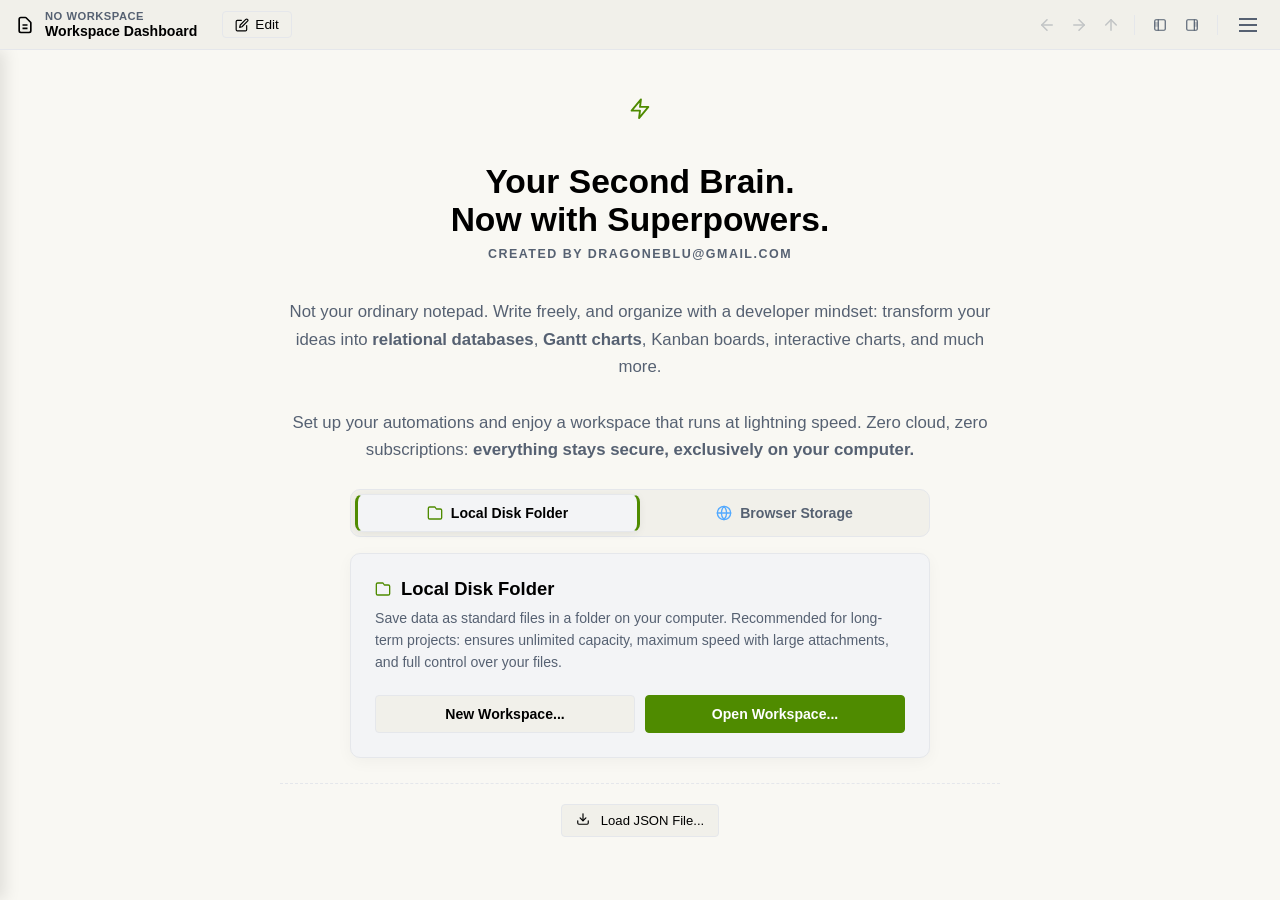
==== commit 27c4452c: "Add files via upload Revisione delle traduzioni Le rifiniture varie" ====
--- a/index.html
+++ b/index.html
@@ -25,6 +25,114 @@
     
     <link rel="stylesheet" href="css/custom.css">
 
+    <style>
+        /* Evidenziazione azzurra del titolo Workspace in memoria del browser */
+        .header-workspace-idb-badge {
+            color: var(--col_memBro) !important;
+            background: rgba(2, 132, 199, 0.12);
+            border-radius: 6px;
+            display: inline-flex;
+            align-items: center;
+            gap: 5px;
+        }
+
+        /* Segmented Switcher a schede per Onboarding */
+        .onboarding-segmented-control {
+            display: flex;
+            background: var(--sidebar-bg);
+            border: 1px solid var(--border-color);
+            border-radius: 10px;
+            padding: 4px;
+            gap: 4px;
+            width: 100%;
+            max-width: 580px;
+            margin: 0 auto 16px auto;
+            box-sizing: border-box;
+        }
+
+        .onboarding-segment-btn {
+            flex: 1;
+            display: flex;
+            align-items: center;
+            justify-content: center;
+            gap: 8px;
+            padding: 10px 14px;
+            border: 1px solid transparent;
+            border-radius: 8px;
+            background: transparent;
+            color: var(--text-secondary);
+            font-size: 0.88rem;
+            font-weight: 600;
+            cursor: pointer;
+            transition: all 0.2s ease;
+            user-select: none;
+        }
+
+        .onboarding-segment-btn:hover {
+            color: var(--text-primary);
+        }
+
+        .onboarding-segment-btn.active {
+            background: var(--bg-color);
+            color: var(--text-primary);
+            border-color: var(--border-color);
+            box-shadow: 0 2px 8px rgba(0,0,0,0.06);
+        }
+
+        .onboarding-segment-btn.active.segment-folder {
+            border-left: 3px solid var(--accent-color);
+            border-right: 3px solid var(--accent-color);
+        }
+
+        .onboarding-segment-btn.active.segment-browser {
+            border-left: 3px solid var(--col_memBro);
+            border-right: 3px solid var(--col_memBro);
+        }
+
+        /* Card Unificata Centrale */
+        .onboarding-single-container {
+            width: 100%;
+            max-width: 580px;
+            margin: 0 auto 25px auto;
+        }
+
+        .onboarding-storage-card {
+            background: var(--bg-color);
+            border: 1px solid var(--border-color);
+            border-radius: 10px;
+            padding: 24px;
+            display: flex;
+            flex-direction: column;
+            gap: 16px;
+            text-align: left;
+            box-shadow: 0 4px 16px rgba(0,0,0,0.04);
+            box-sizing: border-box;
+            transition: border-color 0.2s ease;
+        }
+
+        .onboarding-storage-card-header {
+            display: flex;
+            align-items: center;
+            gap: 10px;
+            font-size: 1.15rem;
+            font-weight: 700;
+            color: var(--text-primary);
+        }
+
+        .onboarding-storage-card-desc {
+            font-size: 0.88rem;
+            color: var(--text-secondary);
+            line-height: 1.55;
+        }
+
+        .onboarding-storage-card-actions {
+            display: flex;
+            gap: 10px;
+            flex-wrap: wrap;
+            margin-top: 6px;
+        }
+    </style>
+
     <script src="js/icons.js"></script>
     <script src="js/i18n.js"></script>
 </head>
@@ -64,7 +172,7 @@
                 </button>
 
                 <!-- Pulsante Vista Grafo delle Connessioni -->
-                <button class="icon-btn" id="graphViewBtn" onclick="UI.openGraphView()" title="Mappa delle Connessioni (Graph View)">
+                <button class="icon-btn" id="graphViewBtn" onclick="UI.openGraphView()">
                     <svg width="20" height="20" viewBox="0 0 24 24" fill="none" stroke="currentColor" stroke-width="2">
                         <circle cx="6" cy="6" r="3"></circle>
                         <circle cx="18" cy="6" r="3"></circle>
@@ -73,6 +181,7 @@
                         <line x1="7.5" y1="8.5" x2="10.5" y2="15.5"></line>
                         <line x1="16.5" y1="8.5" x2="13.5" y2="15.5"></line>
                     </svg>
+                    <script>document.getElementById('graphViewBtn').title = I18n.t('toolbar.graph_view');</script>
                 </button>
                 <div class="separator"></div>
             </div>
@@ -80,10 +189,10 @@
             <!-- Controlli di Navigazione Cronologica e Gerarchica -->
             <div id="navHistoryControls" class="controls-group" style="gap:4px;">
                 <button class="icon-btn" onclick="UI.navHistoryBack()" id="navBackBtn">
-                    <script>document.write(Icons.navBack || Icons.arrowLeft); document.getElementById('navBackBtn').title = I18n.t('toolbar.nav_back') || 'Torna indietro (Alt+←)';</script>
+                    <script>document.write(Icons.navBack || Icons.arrowLeft); document.getElementById('navBackBtn').title = I18n.t('toolbar.nav_back');</script>
                 </button>
                 <button class="icon-btn" onclick="UI.navHistoryForward()" id="navForwardBtn">
-                    <script>document.write(Icons.navForward || Icons.arrowRight); document.getElementById('navForwardBtn').title = I18n.t('toolbar.nav_forward') || 'Vai avanti (Alt+→)';</script>
+                    <script>document.write(Icons.navForward || Icons.arrowRight); document.getElementById('navForwardBtn').title = I18n.t('toolbar.nav_forward');</script>
                 </button>
                 <button class="icon-btn" onclick="UI.goUpOneLevel()" id="goUpBtn">
                     <script>document.write(Icons.goUp || Icons.cornerUpLeft); document.getElementById('goUpBtn').title = I18n.t('toolbar.go_up');</script>
@@ -171,32 +280,95 @@
 
         <main id="mainArea">
             <div id="emptyState" class="empty-state">
-                <div id="onboardingView" class="hidden" style="display:flex; flex-direction:column; align-items:center; max-width:700px; margin: 0 auto; text-align:center; padding-top: 40px;">
-                    <div style="margin-bottom: 25px; color:var(--accent-color); transform: scale(1.8);">
+                <div id="onboardingView" class="hidden" style="display:flex; flex-direction:column; align-items:center; max-width:820px; margin: 0 auto; text-align:center; padding: 30px 15px 40px 15px; box-sizing:border-box;">
+                    <div style="margin-bottom: 20px; color:var(--accent-color); transform: scale(1.6);">
                         <script>document.write(Icons.lightning || Icons.book)</script>
                     </div>
-                    <h1 style="margin-bottom: 10px; font-size: 2.2rem; color: var(--text-primary);"><script>document.write(I18n.t('onboarding.title'))</script></h1>
-                    <div style="font-size: 0.8rem; color: var(--text-secondary); margin-bottom: 25px; text-transform: uppercase; letter-spacing: 1.5px; font-weight: bold;">
-                        Realizzato da dragoneblu@gmail.com
-                    </div>
-                    <p style="font-size:1.1rem; line-height:1.7; color:var(--text-secondary); margin-bottom: 35px;">
+                    <h1 style="margin-bottom: 8px; font-size: 2.1rem; color: var(--text-primary);"><script>document.write(I18n.t('onboarding.title'))</script></h1>
+                    <div style="font-size: 0.78rem; color: var(--text-secondary); margin-bottom: 20px; text-transform: uppercase; letter-spacing: 1.5px; font-weight: bold;">
+                        <script>document.write(I18n.t('onboarding.author'));</script>
+                    </div>
+                    <p style="font-size:1.05rem; line-height:1.65; color:var(--text-secondary); margin-bottom: 25px; max-width: 720px;">
                         <script>document.write(I18n.t('onboarding.desc'))</script>
                     </p>
-                    <div style="display:flex; gap:15px; justify-content:center; flex-wrap:wrap;">
-                        <button class="btn" style="padding: 10px 20px; font-size: 1rem; border-color: var(--accent-color); color: var(--accent-color); font-weight: bold;" onclick="Store.createWorkspace(true)">
+
+                    <!-- SELECTOR SEGMENTED A SCHEDE: Scelta pulita tra Cartella Locale e Memoria Browser -->
+                    <div class="onboarding-segmented-control" id="onboardingSegmentedControl">
+                        <button class="onboarding-segment-btn active segment-folder" id="btnTabFolder" onclick="switchOnboardingMode('folder')">
+                            <span style="color:var(--accent-color); display:inline-flex;"><script>document.write(Icons.folderOpen)</script></span>
+                            <span><script>document.write(I18n.t('onboarding.folder_mode_title'))</script></span>
+                        </button>
+                        <button class="onboarding-segment-btn segment-browser" id="btnTabBrowser" onclick="switchOnboardingMode('browser')">
+                            <span style="color:var(--col_memBro); display:inline-flex;"><script>document.write(Icons.globe)</script></span>
+                            <span><script>document.write(I18n.t('onboarding.browser_mode_title'))</script></span>
+                        </button>
+                    </div>
+
+                    <!-- CARD UNIFICATA CENTRALE (DIMEZZA IL CARICO COGNITIVO) -->
+                    <div class="onboarding-single-container">
+                        
+                        <!-- PANNELLO 1: CARTELLA FISICA SU DISCO -->
+                        <div class="onboarding-storage-card" id="cardFolderStorage">
+                            <div>
+                                <div class="onboarding-storage-card-header">
+                                    <span style="color:var(--accent-color); display:inline-flex;">
+                                        <script>document.write(Icons.folderOpen)</script>
+                                    </span>
+                                    <span><script>document.write(I18n.t('onboarding.folder_mode_title'))</script></span>
+                                </div>
+                                <div class="onboarding-storage-card-desc" style="margin-top:8px;">
+                                    <script>document.write(I18n.t('onboarding.folder_mode_desc'));</script>
+                                </div>
+                            </div>
+                            <div class="onboarding-storage-card-actions">
+                                <button class="btn" id="btnFolderCreateWs" style="flex:1; justify-content:center; padding:10px 14px; font-size:0.88rem; font-weight:600;" onclick="Store.createWorkspace(true)">
+                                    <span><script>document.write(I18n.t('menu.new_workspace')); document.getElementById('btnFolderCreateWs').title = I18n.t('onboarding.folder_btn_create_title');</script></span>
+                                </button>
+                                <button class="btn btn-primary" id="btnFolderOpenWs" style="flex:1; justify-content:center; padding:10px 14px; font-size:0.88rem; font-weight:600;" onclick="Store.openWorkspace()">
+                                    <span><script>document.write(I18n.t('menu.open_workspace')); document.getElementById('btnFolderOpenWs').title = I18n.t('onboarding.folder_btn_open_title');</script></span>
+                                </button>
+                            </div>
+                        </div>
+
+                        <!-- PANNELLO 2: MEMORIA DEL BROWSER (INDEXEDDB) -->
+                        <div class="onboarding-storage-card" id="cardBrowserStorage" style="display:none;">
+                            <div>
+                                <div class="onboarding-storage-card-header">
+                                    <span style="color:var(--col_memBro); display:inline-flex;">
+                                        <script>document.write(Icons.globe)</script>
+                                    </span>
+                                    <span><script>document.write(I18n.t('onboarding.browser_mode_title'))</script></span>
+                                </div>
+                                <div class="onboarding-storage-card-desc" style="margin-top:8px;">
+                                    <script>document.write(I18n.t('onboarding.browser_mode_desc'));</script>
+                                </div>
+                            </div>
+                            <div class="onboarding-storage-card-actions">
+                                <button class="btn" id="btnBrowserCreateWs" style="flex:1; justify-content:center; padding:10px 14px; font-size:0.88rem; font-weight:600; color:var(--col_memBro); border-color:var(--col_memBro);" onclick="Store.createBrowserWorkspace()">
+                                    <span><script>document.write(I18n.t('onboarding.btn_new_browser_ws')); document.getElementById('btnBrowserCreateWs').title = I18n.t('onboarding.browser_btn_create_title');</script></span>
+                                </button>
+                                <button class="btn btn-primary" id="btnBrowserOpenWs" style="flex:1; justify-content:center; padding:10px 14px; font-size:0.88rem; font-weight:600; background:var(--col_memBro); border-color:var(--col_memBro);" onclick="UI.openBrowserWorkspaceManager()">
+                                    <span><script>document.write(I18n.t('onboarding.btn_open_browser_ws')); document.getElementById('btnBrowserOpenWs').title = I18n.t('onboarding.browser_btn_open_title');</script></span>
+                                </button>
+                            </div>
+                        </div>
+
+                    </div>
+
+                    <!-- STRUMENTI SECONDARI DI BACKUP OFFLINE & RECUPERO SESSIONE DISCRETO -->
+                    <div style="display:flex; gap:10px; justify-content:center; flex-wrap:wrap; border-top: 1px dashed var(--border-color); padding-top: 20px; width: 100%;">
+                        <!-- Pulsante discreto di recupero sessione precedente (mostrato SOLO se presenti dati salvati prima della chiusura) -->
+                        <button class="btn" id="btnRecoverSession" style="display:none;" onclick="Store.restoreRecoveredSession()">
+                            <span style="display:inline-flex; align-items:center; gap:5px;">
+                                <script>document.write(Icons.restore);</script>
+                                <script>document.write(I18n.t('onboarding.recovery_btn')); document.getElementById('btnRecoverSession').title = I18n.t('onboarding.recovery_desc');</script>
+                            </span>
+                        </button>
+
+                        <button class="btn" style="padding: 7px 14px; font-size: 0.82rem;" onclick="Store.loadSnapshot()">
                             <span style="display:inline-block; margin-right:5px;">
-                                <script>document.write(Icons.folderOpen)</script>
-                            </span> <script>document.write(I18n.t('menu.new_workspace'))</script>
-                        </button>
-                        <button class="btn btn-primary" style="padding: 10px 20px; font-size: 1rem;" onclick="Store.openWorkspace()">
-                            <span style="display:inline-block; margin-right:5px;">
-                                <script>document.write(Icons.folder)</script>
-                            </span> <script>document.write(I18n.t('menu.open_workspace'))</script>
-                        </button>
-                        <button id="btnRecoverSession" class="btn" style="padding: 10px 20px; font-size: 1rem; display:none;" onclick="Store.restoreRecoveredSession()">
-                            <span style="display:inline-block; margin-right:5px;">
-                                <script>document.write(Icons.restore)</script>
-                            </span> <script>document.write(I18n.t('onboarding.btn_recover'))</script>
+                                <script>document.write(Icons.import || '📥')</script>
+                            </span> <script>document.write(I18n.t('menu.load_json'))</script>
                         </button>
                     </div>
                 </div>
@@ -402,16 +574,16 @@
                         <line x1="16.5" y1="8.5" x2="13.5" y2="15.5"></line>
                     </svg>
                 </span>
-                <span id="graphWorkspaceLabel" class="graph-workspace-name">Mappa delle Connessioni</span>
-                <span id="graphStatsBadge" class="graph-badge">0 nodi &bull; 0 collegamenti</span>
+                <span id="graphWorkspaceLabel" class="graph-workspace-name"><script>document.write(I18n.t('graph_view.title'));</script></span>
+                <span id="graphStatsBadge" class="graph-badge"><script>document.write(I18n.t('graph_view.stats_empty'));</script></span>
 
                 <!-- CONTROLLI RAPIDI MODALITÀ GRAFO A DUE STATI: GLOBALE VS LOCALE (3X) -->
                 <div class="graph-mode-pill" style="margin-left: 6px;">
-                    <button id="btnGraphModeGlobal" class="graph-mode-btn active" onclick="GraphUI.setGraphMode('global')" title="Visualizza l'intero Workspace">
-                        Globale
-                    </button>
-                    <button id="btnGraphModeLocal" class="graph-mode-btn" onclick="GraphUI.setGraphMode('local')" title="Visualizza la rete contestuale della nota focale (3x)">
-                        Locale
+                    <button id="btnGraphModeGlobal" class="graph-mode-btn active" onclick="GraphUI.setGraphMode('global')">
+                        <script>document.write(I18n.t('graph_view.mode_global')); document.getElementById('btnGraphModeGlobal').title = I18n.t('graph_view.mode_global_title');</script>
+                    </button>
+                    <button id="btnGraphModeLocal" class="graph-mode-btn" onclick="GraphUI.setGraphMode('local')">
+                        <script>document.write(I18n.t('graph_view.mode_local')); document.getElementById('btnGraphModeLocal').title = I18n.t('graph_view.mode_local_title');</script>
                     </button>
                 </div>
             </div>
@@ -424,41 +596,43 @@
                             <line x1="21" y1="21" x2="16.65" y2="16.65"></line>
                         </svg>
                     </span>
-                    <input type="text" id="graphSearchInput" placeholder="Cerca nota o #tag nel grafo (Invio per centrare)..." autocomplete="off">
+                    <input type="text" id="graphSearchInput" autocomplete="off">
+                    <script>document.getElementById('graphSearchInput').placeholder = I18n.t('graph_view.search_placeholder');</script>
                     <button id="graphSearchClear" class="graph-clear-btn" style="display:none;">✕</button>
                 </div>
             </div>
 
             <div class="header-right">
-                <button class="btn" id="btnFitGraph" onclick="event.stopPropagation(); GraphCanvas.fitToView()" title="Centra ed adatta l'intero grafo allo schermo">
+                <button class="btn" id="btnFitGraph" onclick="event.stopPropagation(); GraphCanvas.fitToView()">
                     <svg width="16" height="16" viewBox="0 0 24 24" fill="none" stroke="currentColor" stroke-width="2">
                         <path d="M8 3H5a2 2 0 0 0-2 2v3m18 0V5a2 2 0 0 0-2-2h-3m0 18h3a2 2 0 0 0 2-2v-3M3 16v3a2 2 0 0 0 2 2h3"></path>
                     </svg>
-                    <span>Centra</span>
-                </button>
-
-                <button class="btn" id="btnRestartPhysics" onclick="event.stopPropagation(); GraphCanvas.restartSimulation()" title="Compatta verso il centro e riavvia simulazione">
+                    <span><script>document.write(I18n.t('graph_view.fit_btn')); document.getElementById('btnFitGraph').title = I18n.t('graph_view.fit_title');</script></span>
+                </button>
+
+                <button class="btn" id="btnRestartPhysics" onclick="event.stopPropagation(); GraphCanvas.restartSimulation()">
                     <svg width="16" height="16" viewBox="0 0 24 24" fill="none" stroke="currentColor" stroke-width="2">
                         <path d="M21.5 2v6h-6M21.34 15.57a10 10 0 1 1-.57-8.38l5.67-5.67"></path>
                     </svg>
+                    <script>document.getElementById('btnRestartPhysics').title = I18n.t('graph_view.restart_physics_title');</script>
                 </button>
 
                 <div class="separator"></div>
 
                 <!-- Pulsante Filtri & Forze con stopPropagation esplicito -->
-                <button class="btn" id="btnGraphSettings" onclick="event.stopPropagation(); GraphUI.openFilterDrawer()" title="Filtri, colorazione e parametri fisici del grafo">
+                <button class="btn" id="btnGraphSettings" onclick="event.stopPropagation(); GraphUI.openFilterDrawer()">
                     <svg width="16" height="16" viewBox="0 0 24 24" fill="none" stroke="currentColor" stroke-width="2">
                         <circle cx="12" cy="12" r="3"></circle>
                         <path d="M19.4 15a1.65 1.65 0 0 0 .33 1.82l.06.06a2 2 0 0 1 0 2.83 2 2 0 0 1-2.83 0l-.06-.06a1.65 1.65 0 0 0-1.82-.33 1.65 1.65 0 0 0-1 1.51V21a2 2 0 0 1-2 2 2 2 0 0 1-2-2v-.09A1.65 1.65 0 0 0 9 19.4a1.65 1.65 0 0 0-1.82.33l-.06.06a2 2 0 0 1-2.83 0 2 2 0 0 1 0-2.83l.06-.06a1.65 1.65 0 0 0 .33-1.82 1.65 1.65 0 0 0-1.51-1H3a2 2 0 0 1-2-2 2 2 0 0 1 2-2h.09A1.65 1.65 0 0 0 4.6 9a1.65 1.65 0 0 0-.33-1.82l-.06-.06a2 2 0 0 1 0-2.83 2 2 0 0 1 2.83 0l.06.06a1.65 1.65 0 0 0 1.82.33H9a1.65 1.65 0 0 0 1-1.51V3a2 2 0 0 1 2-2 2 2 0 0 1 2 2v.09a1.65 1.65 0 0 0 1 1.51 1.65 1.65 0 0 0 1.82-.33l.06-.06a2 2 0 0 1 2.83 0 2 2 0 0 1 0 2.83l-.06.06a1.65 1.65 0 0 0-.33 1.82V9a1.65 1.65 0 0 0 1.51 1H21a2 2 0 0 1 2 2 2 2 0 0 1-2 2h-.09a1.65 1.65 0 0 0-1.51 1z"></path>
                     </svg>
-                    <span>Filtri & Forze</span>
+                    <span><script>document.write(I18n.t('graph_view.filters_forces_btn')); document.getElementById('btnGraphSettings').title = I18n.t('graph_view.filters_forces_title');</script></span>
                 </button>
 
                 <div class="separator"></div>
 
                 <!-- Tasto Chiudi Vista Grafo -->
-                <button class="btn btn-primary" id="btnCloseGraph" onclick="event.stopPropagation(); GraphApp.close()" title="Chiudi Mappa del Grafo (Esc)">
-                    <span>✕ Chiudi (Esc)</span>
+                <button class="btn btn-primary" id="btnCloseGraph" onclick="event.stopPropagation(); GraphApp.close()">
+                    <span><script>document.write(I18n.t('graph_view.close_btn')); document.getElementById('btnCloseGraph').title = I18n.t('graph_view.close_title');</script></span>
                 </button>
             </div>
         </header>
@@ -474,6 +648,7 @@
     <script src="js/state.js"></script>
     <script src="js/crypto-utils.js"></script>
     <script src="js/store.js"></script>
+    <script src="js/store-idb.js"></script>
     <script src="js/store-workspace.js"></script>
     <script src="js/color-manager.js"></script>
     <script src="js/link-manager.js"></script>
@@ -618,5 +793,41 @@
     <script src="js/package-manager.js"></script>
     <script src="js/____ai-bridge.js"></script>
     <script src="js/app.js"></script>
+
+    <!-- Logica di commutazione Onboarding: Segmented Switcher a schede con gestione automatica del supporto browser -->
+    <script>
+        function switchOnboardingMode(mode) {
+            const btnFolder = document.getElementById('btnTabFolder');
+            const btnBrowser = document.getElementById('btnTabBrowser');
+            const cardFolder = document.getElementById('cardFolderStorage');
+            const cardBrowser = document.getElementById('cardBrowserStorage');
+
+            if (mode === 'folder') {
+                if (btnFolder) btnFolder.classList.add('active');
+                if (btnBrowser) btnBrowser.classList.remove('active');
+                if (cardFolder) cardFolder.style.display = 'flex';
+                if (cardBrowser) cardBrowser.style.display = 'none';
+            } else {
+                if (btnBrowser) btnBrowser.classList.add('active');
+                if (btnFolder) btnFolder.classList.remove('active');
+                if (cardBrowser) cardBrowser.style.display = 'flex';
+                if (cardFolder) cardFolder.style.display = 'none';
+            }
+        }
+
+        (function() {
+            // Rilevamento supporto File System Access API (es. Chrome/Edge vs Firefox/Safari)
+            const hasFsaa = typeof window.showDirectoryPicker === 'function';
+            const btnFolder = document.getElementById('btnTabFolder');
+            const cardFolder = document.getElementById('cardFolderStorage');
+
+            if (!hasFsaa) {
+                // Su browser privi di FSAA disattiva la scheda cartella fisica e posiziona direttamente su Browser Storage
+                if (btnFolder) btnFolder.style.display = 'none';
+                if (cardFolder) cardFolder.style.display = 'none';
+                switchOnboardingMode('browser');
+            }
+        })();
+    </script>
 </body>
 </html>
--- a/css/variables.css
+++ b/css/variables.css
@@ -1,7 +1,7 @@
 :root {
     /* Layout Colors (Tema Default - Crema) */
     --bg-color: #f3f4f6;
-    --sidebar-bg: #f9f8f3;
+    --sidebar-bg: #f1f0ea;
     --box-bg: #00000006;
     --editor-bg: #f9f8f3;
     --text-primary: #000000;
@@ -59,6 +59,8 @@
     --tx-c8: #853bc7;
     --tx-c9: #c52779;
     --tx-c10: #db0000;
+    
+    --col_memBro: #52a9ff;
 
     /* --- PALETTE COLORI PER I GRAFICI (CHART.JS) --- */
     /*--chart-pastel-1: #FFB3BA; --chart-pastel-2: #FFDFBA; --chart-pastel-3: #FFFFBA; --chart-pastel-4: #BAFFC9; --chart-pastel-5: #BAE1FF; --chart-pastel-6: #E6B3FF;
@@ -69,7 +71,7 @@
 
 [data-theme="white"] {
     --bg-color: #f9fafb;
-    --sidebar-bg: #ffffff;
+    --sidebar-bg: #fafafa;
     --box-bg: #00000005;
     --editor-bg: #ffffff;
     --text-primary: #000000;
@@ -140,6 +142,8 @@
     --tx-c8: #d797ff;
     --tx-c9: #ff8ad8;
     --tx-c10: #ff5144;
+
+    --col_memBro: #52a9ff;
 }
 
 [data-theme="notion-dark"] {
@@ -198,6 +202,8 @@
     --tx-c8: #d797ff;
     --tx-c9: #ff8ad8;
     --tx-c10: #ff5144;
+
+    --col_memBro: #52a9ff;
 }
 
 [data-theme="pastel"] {
@@ -242,4 +248,6 @@
     --tx-c8: #853bc7;
     --tx-c9: #c52779;
     --tx-c10: #ce1711;
+    
+    --col_memBro: #52a9ff;
 }
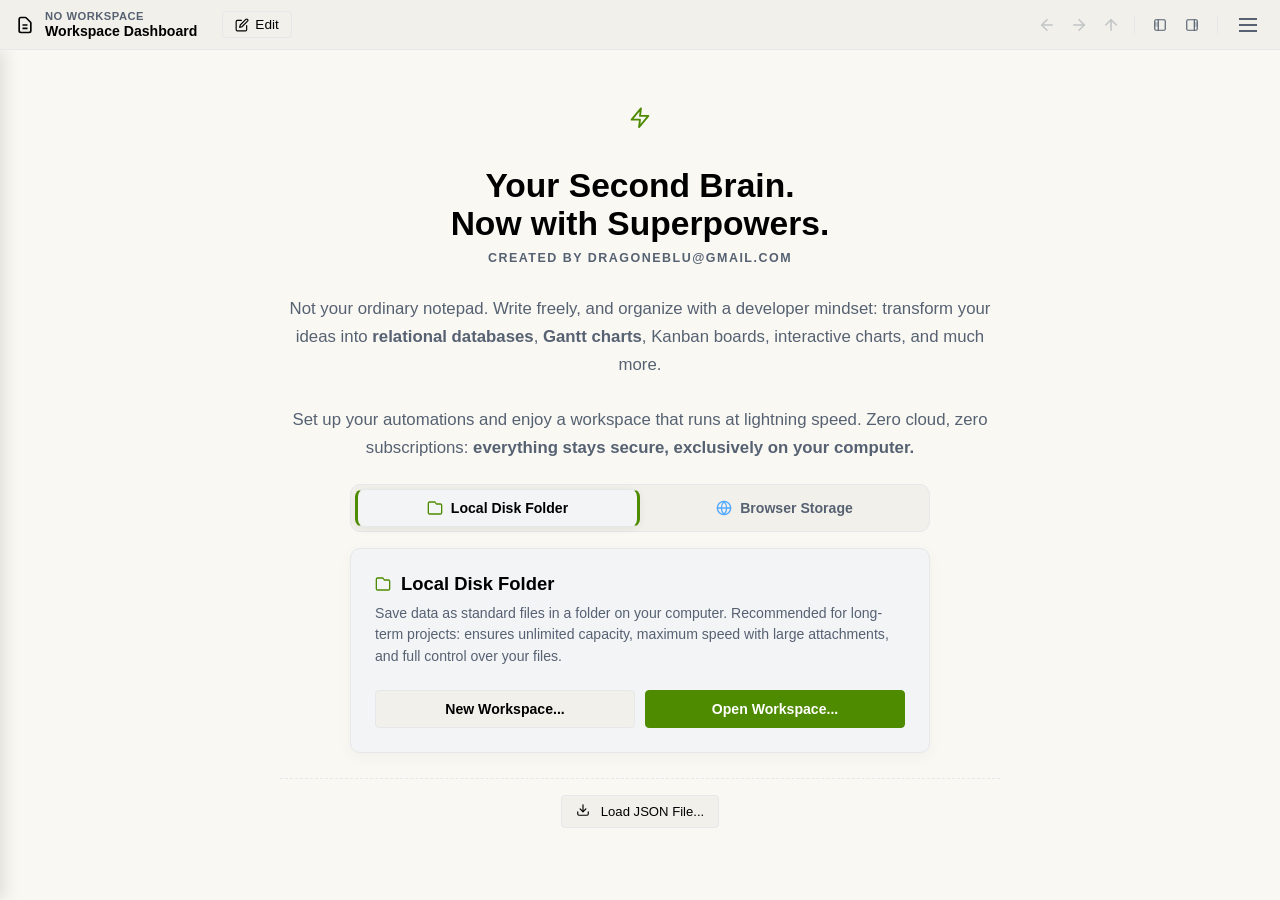
==== commit 23fbb051: "Add files via upload Miglioramenti vari e rimossi 2 bug" ====
--- a/index.html
+++ b/index.html
@@ -131,6 +131,16 @@
             flex-wrap: wrap;
             margin-top: 6px;
         }
+
+        @media (max-height: 780px) {
+            .onboarding-hero-icon { display: none !important; }
+            #onboardingView { padding: 14px 15px 20px 15px !important; }
+            #onboardingView h1 { font-size: 1.55rem !important; margin-bottom: 4px !important; }
+            #onboardingView p { font-size: 0.92rem !important; line-height: 1.45 !important; margin-bottom: 14px !important; }
+            .onboarding-segmented-control { margin-bottom: 10px !important; }
+            .onboarding-single-container { margin-bottom: 14px !important; }
+            .onboarding-storage-card { padding: 14px !important; gap: 10px !important; }
+        }
     </style>
 
     <script src="js/icons.js"></script>
@@ -280,15 +290,15 @@
 
         <main id="mainArea">
             <div id="emptyState" class="empty-state">
-                <div id="onboardingView" class="hidden" style="display:flex; flex-direction:column; align-items:center; max-width:820px; margin: 0 auto; text-align:center; padding: 30px 15px 40px 15px; box-sizing:border-box;">
-                    <div style="margin-bottom: 20px; color:var(--accent-color); transform: scale(1.6);">
+                <div id="onboardingView" class="hidden" style="display:flex; flex-direction:column; align-items:center; max-width:820px; margin: auto; text-align:center; padding: 30px 15px 40px 15px; box-sizing:border-box;">
+                    <div class="onboarding-hero-icon" style="margin-bottom: 14px; color:var(--accent-color); transform: scale(1.6);">
                         <script>document.write(Icons.lightning || Icons.book)</script>
                     </div>
                     <h1 style="margin-bottom: 8px; font-size: 2.1rem; color: var(--text-primary);"><script>document.write(I18n.t('onboarding.title'))</script></h1>
-                    <div style="font-size: 0.78rem; color: var(--text-secondary); margin-bottom: 20px; text-transform: uppercase; letter-spacing: 1.5px; font-weight: bold;">
+                    <div style="font-size: 0.78rem; color: var(--text-secondary); margin-bottom: 14px; text-transform: uppercase; letter-spacing: 1.5px; font-weight: bold;">
                         <script>document.write(I18n.t('onboarding.author'));</script>
                     </div>
-                    <p style="font-size:1.05rem; line-height:1.65; color:var(--text-secondary); margin-bottom: 25px; max-width: 720px;">
+                    <p style="font-size:1.05rem; line-height:1.65; color:var(--text-secondary); margin-bottom: 22px; max-width: 720px;">
                         <script>document.write(I18n.t('onboarding.desc'))</script>
                     </p>
 
@@ -356,7 +366,7 @@
                     </div>
 
                     <!-- STRUMENTI SECONDARI DI BACKUP OFFLINE & RECUPERO SESSIONE DISCRETO -->
-                    <div style="display:flex; gap:10px; justify-content:center; flex-wrap:wrap; border-top: 1px dashed var(--border-color); padding-top: 20px; width: 100%;">
+                    <div style="display:flex; gap:10px; justify-content:center; flex-wrap:wrap; border-top: 1px dashed var(--border-color); padding-top: 16px; width: 100%;">
                         <!-- Pulsante discreto di recupero sessione precedente (mostrato SOLO se presenti dati salvati prima della chiusura) -->
                         <button class="btn" id="btnRecoverSession" style="display:none;" onclick="Store.restoreRecoveredSession()">
                             <span style="display:inline-flex; align-items:center; gap:5px;">
--- a/css/variables.css
+++ b/css/variables.css
@@ -8,7 +8,7 @@
     --text-secondary: #566172;
     --accent-color: #4f8b00; /*2563eb;*/
     --accent-color-tx: #FFFFFF;
-    --accent-hover: #1d4ed8;
+    --accent-hover: #60a900;
     --border-color: #e5e7eb;
     --item-hover: #edf3d0; /*f9fafb;*/
     --item-active: #f4fbcf; /*eff6ff;*/
@@ -77,6 +77,7 @@
     --text-primary: #000000;
     --text-secondary: #6b7280;
     --accent-color: #2563eb;
+    --accent-hover: #1d4ed8;
     --border-color: #e5e7eb;
     --item-hover: #f3f4f6;
     --item-active: #eff6ff;
@@ -91,9 +92,10 @@
     --bg-color: #212732;
     --sidebar-bg: #272c34;
     --box-bg: rgba(0, 0, 0, 0.01);
-    --editor-bg: #272c34;
+    --editor-bg: #252930;
     --text-primary: #f9fafb;
     --text-secondary: #9ca3af;
+    --accent-color-tx: #000000;
     --accent-color: #82b9fb;
     --accent-hover: #3b82f6;
     --border-color: #374151;
@@ -208,7 +210,7 @@
 
 [data-theme="pastel"] {
     --bg-color: #F8FAF9;
-    --sidebar-bg: #EDF2F0;
+    --sidebar-bg: #EDF1F0;
     --box-bg: #00000006;
     --editor-bg: #F8FAF9;
     --text-primary: #101010;
--- a/css/colors.css
+++ b/css/colors.css
@@ -104,7 +104,7 @@
 .btn-color-bar.tx-c9 { background-color: var(--tx-c9); }
 .btn-color-bar.tx-c10 { background-color: var(--tx-c10); }
 
-/* FIX: Freccia rimpicciolita per rubare meno spazio in Toolbar */
+/* Freccia rimpicciolita per rubare meno spazio in Toolbar */
 .btn-color-arrow {
     padding: 0;
     width: 14px; /* Dimensione ridotta e fissa */
@@ -140,7 +140,7 @@
 
 .color-dropdown-title { font-size: 0.75rem; color: var(--text-secondary); margin-bottom: 4px; }
 
-/* FIX: 5 Colonne x 2 Righe per 10 Colori */
+/* 5 Colonne x 2 Righe per 10 Colori */
 .color-palette-grid { display: grid; grid-template-columns: repeat(5, 1fr); gap: 4px; }
 
 .color-option { width: 20px; height: 20px; border-radius: 3px; border: 1px solid rgba(0,0,0,0.1); cursor: pointer; }
@@ -148,9 +148,8 @@
 
 .btn-remove-color { width: 100%; text-align: left; background: transparent; border: 1px solid var(--border-color); font-size: 0.8rem; padding: 4px; margin-top: 5px; cursor: pointer; color: var(--text-primary); }
 .btn-remove-color:hover { background: var(--item-hover); }
-.hidden { display: none !important; }
 
-/* Aggiungi questo alla fine del file per gestire il "Non Colore" sbarrato */
+/* Gestione del "Non Colore" sbarrato */
 .color-swatch.bg-none {
     position: relative;
     background-color: transparent !important;
--- a/css/editor.css
+++ b/css/editor.css
@@ -27,7 +27,7 @@
     display: flex;
     flex-direction: column;
     align-items: center;
-    justify-content: center;
+    justify-content: flex-start;
     height: 100%;
     color: var(--text-secondary);
     text-align: center;
@@ -259,7 +259,6 @@
 .editor-content li::marker { color: var(--text-secondary); font-weight: bold; }
 
 #noteLastUpdate { font-family: var(--font-editor); opacity: 0.8; }
-.hidden { display: none !important; }
 
 /* --- GHOST MODE: Toolbar contestuali fluttuanti (Tabelle, Link, Immagini) --- */
 .adv-floating-popover {
--- a/css/widgets.css
+++ b/css/widgets.css
@@ -83,6 +83,7 @@
 .editor-container.read-mode .adv-widget-shell .adv-select-pill,
 .editor-container.read-mode .adv-widget-shell .adv-cal-more-btn,
 .editor-container.read-mode .adv-widget-shell .adv-icon-btn,
+.editor-container.read-mode .adv-widget-shell button.action-btn-run,
 .editor-container.read-mode .adv-action-cell button,
 .editor-container.read-mode .adv-action-button-wrapper button,
 .editor-container.read-mode .adv-widget-shell .adv-scroll-container,
@@ -95,12 +96,38 @@
 .editor-container.read-mode .adv-widget-shell .journal-search-wrapper,
 .editor-container.read-mode .widget-type-audio audio,
 .editor-container.read-mode .widget-type-video iframe,
+.editor-container.read-mode .widget-type-video .yt-file-protocol-fallback,
+.editor-container.read-mode .widget-type-video .yt-file-protocol-fallback button,
 .editor-container.read-mode .snippet-copy-btn,
 .editor-container.read-mode .adv-widget-shell a.internal-link { 
     pointer-events: auto !important;
 }
 
-/* FIX UX 3: Soft-Delete visivo per i Widget */
+/* --- WIDGET VIDEO YOUTUBE (Fallback file://) --- */
+.yt-file-protocol-hint {
+    position: absolute;
+    bottom: 0;
+    left: 0;
+    right: 0;
+    width: 100%;
+    box-sizing: border-box;
+    padding: 6px 12px;
+    font-size: 0.75rem;
+    color: #e5e7eb;
+    background: rgba(0, 0, 0, 0.78);
+    text-align: center;
+    line-height: 1.35;
+    opacity: 0;
+    transition: opacity 0.2s ease;
+    pointer-events: none;
+    z-index: 2;
+}
+
+.yt-file-protocol-fallback:hover .yt-file-protocol-hint {
+    opacity: 1;
+}
+
+/* Soft-Delete visivo per i Widget */
 .adv-widget-selected {
     box-shadow: 0 0 0 3px var(--danger-color) !important;
     border-radius: 6px;
@@ -412,8 +439,6 @@
     .col-resizer { display: none !important; }
 }
 
-.highlighted-target { transition: box-shadow 0.3s ease; }
-
 /* Snippet Riservato / Password (Mascherato) */
 .adv-copy-snippet.snippet-masked:not(:focus-within) .snippet-text {
     -webkit-text-security: disc;
--- a/css/advanced-table.css
+++ b/css/advanced-table.css
@@ -212,18 +212,21 @@
     line-height: 1.45;
 }
 
-
-.adv-cell-layout-long textarea.modern-input:focus {
-   /* background: var(--bg-color) !important;*/
-}
-
 .adv-col-resizer { position: absolute; top: 0; right: 0; bottom: 0; width: 5px; cursor: col-resize; z-index: 10;
 }
 .adv-col-resizer:hover, .adv-col-resizer.resizing { background-color: var(--accent-color); opacity: 0.5; }
 
 .adv-cell-text { width: 100%; height: 100%; min-height: 20px; outline: none; cursor: text; user-select: text; white-space: pre-wrap; word-break: break-word; }
 
+.adv-cell-number { display: flex; align-items: center; justify-content: flex-end; gap: 3px; width: 100%; }
+.adv-cell-number input { flex: 1; min-width: 0; }
 .adv-cell-date input, .adv-cell-number input { border: none; background: transparent; color: var(--text-primary); font-family: inherit; font-size: 0.85rem; outline: none; width: 100%; }
+
+/* Simbolo unità/valuta collocato fuori dall'input numerico */
+.adv-number-unit { flex-shrink: 0; color: var(--text-secondary); opacity: 0.8; font-size: 0.82rem; user-select: none; pointer-events: none; }
+.adv-number-unit:not(.is-compact) { margin-left: 3px; }
+.adv-number-unit.is-empty { display: none; }
+.adv-cell-number:focus-within .adv-number-unit.is-empty { display: inline; opacity: 0.45; }
 
 .adv-cell-number input[type="number"], .adv-number-input[type="number"], .modern-input[type="number"] { -moz-appearance: textfield; }
 .adv-cell-number input[type="number"]::-webkit-outer-spin-button, .adv-cell-number input[type="number"]::-webkit-inner-spin-button, .adv-number-input[type="number"]::-webkit-outer-spin-button, .adv-number-input[type="number"]::-webkit-inner-spin-button, .modern-input[type="number"]::-webkit-outer-spin-button, .modern-input[type="number"]::-webkit-inner-spin-button { -webkit-appearance: none; margin: 0; }
@@ -263,7 +266,26 @@
 .adv-text-right { text-align: right; }
 .adv-input-right { margin: 0; text-align: right; width: 100%; }
 .adv-select-right { margin: 0; text-align: right; cursor: pointer; width: 100%; }
-.adv-relation-container { justify-content: flex-end; padding: 6px; min-width: 100px; cursor: pointer; display: flex; align-items: center; gap: 4px; flex-wrap: wrap; }
+
+/* Contenitore relazioni: interazione discreta a pulsante al passaggio del mouse e separazione dalle pillole interne */
+.adv-relation-container { justify-content: flex-end; padding: 6px; min-width: 100px; display: flex; align-items: center; gap: 4px; flex-wrap: wrap; border-radius: 5px; transition: background-color 0.15s ease, box-shadow 0.15s ease; }
+.adv-relation-container[onclick] { cursor: pointer; }
+.adv-relation-container[onclick]:hover:not(:has(.adv-select-pill:hover)) {
+    background-color: color-mix(in srgb, var(--accent-color) 10%, transparent);
+}
+.adv-relation-container[onclick]:hover:not(:has(.adv-select-pill:hover)) .adv-select-empty {
+    color: var(--accent-color);
+    opacity: 0.9;
+}
+.adv-relation-container .adv-select-pill[onclick] { cursor: pointer; transition: box-shadow 0.15s ease, filter 0.15s ease; }
+.adv-relation-container .adv-select-pill[onclick]:hover {
+    filter: brightness(0.96);
+}
+[data-theme="dark"] .adv-relation-container .adv-select-pill[onclick]:hover,
+[data-theme="notion-dark"] .adv-relation-container .adv-select-pill[onclick]:hover {
+    filter: brightness(1.15);
+}
+
 .adv-url-edit { white-space: nowrap; overflow: hidden; width: 100%; }
 .adv-url-ro { display: flex; align-items: center; justify-content: space-between; gap: 5px; width: 100%; }
 .adv-url-ro-text { white-space: nowrap; overflow: hidden; text-overflow: ellipsis; flex: 1; }
@@ -318,12 +340,10 @@
 textarea.modern-input::-webkit-scrollbar-thumb:hover { background: var(--text-secondary); }
 [data-theme="dark"] textarea.modern-input::-webkit-scrollbar-thumb, [data-theme="notion-dark"] textarea.modern-input::-webkit-scrollbar-thumb { background: rgba(255, 255, 255, 0.2); }
 
-/* FIX PAN SCROLL: Blocca le interazioni native quando la tabella viene trascinata a mano */
+/* Blocca le interazioni native quando la tabella viene trascinata a mano (Pan Scroll) */
 body.is-panning * { user-select: none !important; pointer-events: none !important; }
 
-/* =========================================================================
-   STILI TABELLA GERARCHICA AD ALBERO (TREE TABLE / WBS)
-   ========================================================================= */
+/* STILI TABELLA GERARCHICA AD ALBERO (TREE TABLE / WBS) */
 
 .adv-tree-row { transition: background-color 0.15s ease;
 }
@@ -415,4 +435,36 @@
     flex-direction: column;
     gap: 8px;
     border-top: 1px solid var(--border-color);
+}
+
+/* =========================================================================
+   ANIMAZIONE RITORNO DA RECORD NOTE (Sincronizzata su tutta la riga/card)
+   ========================================================================= */
+
+@keyframes advRowReturningPulse {
+    0%, 60% {
+        background-color: var(--item-active);
+        outline-color: var(--accent-color);
+    }
+    100% {
+        background-color: transparent;
+        outline-color: transparent;
+    }
+}
+
+@keyframes advCardReturningPulse {
+    0%, 60% { outline-color: var(--accent-color); }
+    100% { outline-color: transparent; }
+}
+
+.adv-table tbody tr.adv-row-returning-pulse {
+    outline: 2px solid transparent;
+    outline-offset: -2px;
+    animation: advRowReturningPulse 1.2s ease-out forwards;
+}
+
+.adv-board-card.adv-row-returning-pulse,
+.adv-timeline-bar.adv-row-returning-pulse {
+    outline: 2px solid transparent;
+    animation: advCardReturningPulse 1.2s ease-out forwards;
 }
--- a/css/modals.css
+++ b/css/modals.css
@@ -458,7 +458,7 @@
     background: var(--sidebar-bg); 
     border: 1px solid var(--border-color);
     border-radius: 8px; 
-    box-shadow: 0 8px 24px rgba(0,0,0,0.15); 
+    box-shadow: 0 8px 24px rgba(0,0,0,0.2); 
     padding: 6px;
     min-width: 220px; 
     z-index: 9999; 
@@ -466,6 +466,12 @@
     font-size: 13px; 
     color: var(--text-primary);
 }
+
+[data-theme="dark"] .adv-dropdown,
+[data-theme="notion-dark"] .adv-context-menu {
+    box-shadow: 0 8px 24px rgba(200, 200, 200, 0.15);
+}
+
 
 .adv-menu-item {
     display: flex; 
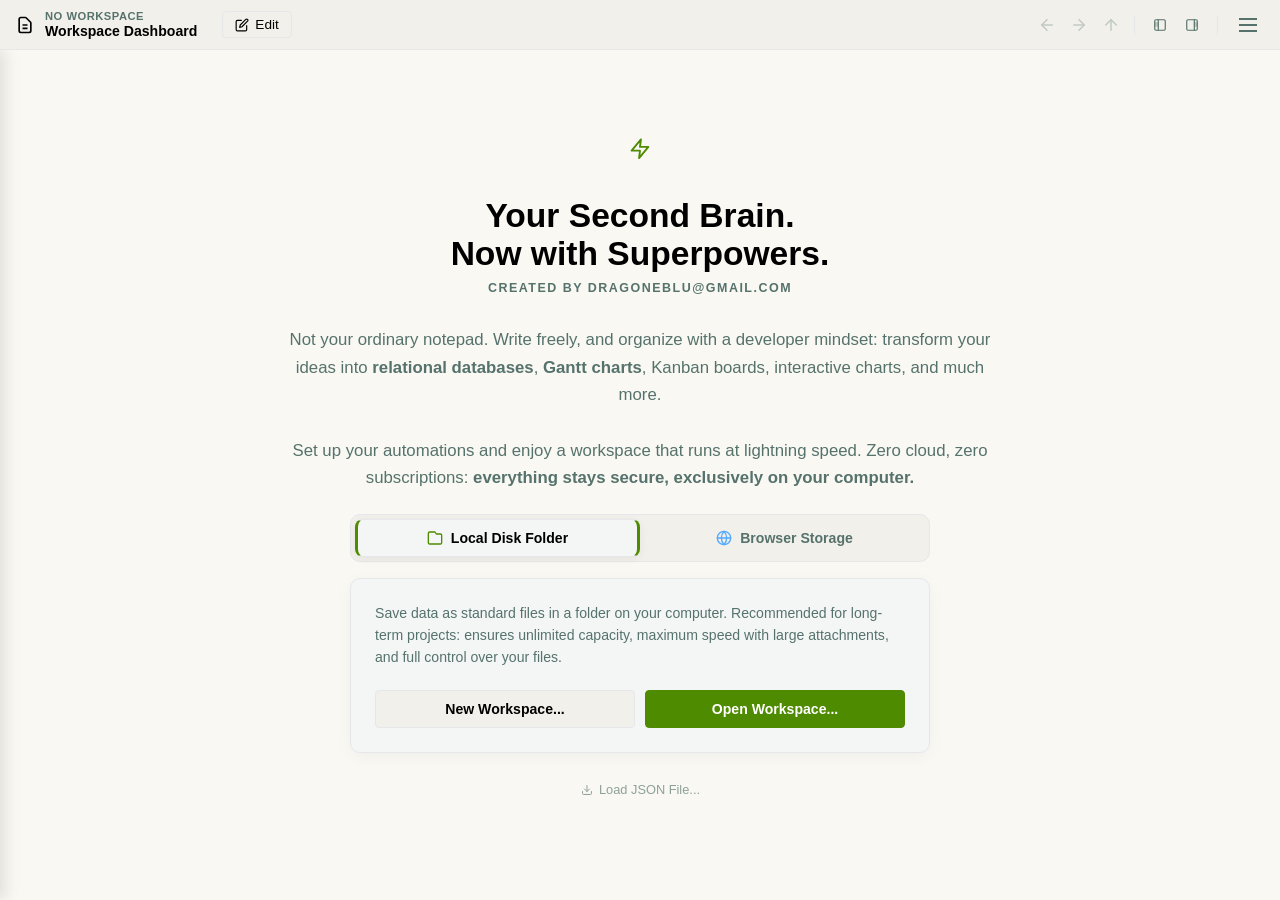
==== commit ef4d8fb1: "Add files via upload Migliorata uniformità interfaccia" ====
--- a/index.html
+++ b/index.html
@@ -110,15 +110,6 @@
             transition: border-color 0.2s ease;
         }
 
-        .onboarding-storage-card-header {
-            display: flex;
-            align-items: center;
-            gap: 10px;
-            font-size: 1.15rem;
-            font-weight: 700;
-            color: var(--text-primary);
-        }
-
         .onboarding-storage-card-desc {
             font-size: 0.88rem;
             color: var(--text-secondary);
@@ -319,16 +310,8 @@
                         
                         <!-- PANNELLO 1: CARTELLA FISICA SU DISCO -->
                         <div class="onboarding-storage-card" id="cardFolderStorage">
-                            <div>
-                                <div class="onboarding-storage-card-header">
-                                    <span style="color:var(--accent-color); display:inline-flex;">
-                                        <script>document.write(Icons.folderOpen)</script>
-                                    </span>
-                                    <span><script>document.write(I18n.t('onboarding.folder_mode_title'))</script></span>
-                                </div>
-                                <div class="onboarding-storage-card-desc" style="margin-top:8px;">
-                                    <script>document.write(I18n.t('onboarding.folder_mode_desc'));</script>
-                                </div>
+                            <div class="onboarding-storage-card-desc">
+                                <script>document.write(I18n.t('onboarding.folder_mode_desc'));</script>
                             </div>
                             <div class="onboarding-storage-card-actions">
                                 <button class="btn" id="btnFolderCreateWs" style="flex:1; justify-content:center; padding:10px 14px; font-size:0.88rem; font-weight:600;" onclick="Store.createWorkspace(true)">
@@ -342,19 +325,12 @@
 
                         <!-- PANNELLO 2: MEMORIA DEL BROWSER (INDEXEDDB) -->
                         <div class="onboarding-storage-card" id="cardBrowserStorage" style="display:none;">
-                            <div>
-                                <div class="onboarding-storage-card-header">
-                                    <span style="color:var(--col_memBro); display:inline-flex;">
-                                        <script>document.write(Icons.globe)</script>
-                                    </span>
-                                    <span><script>document.write(I18n.t('onboarding.browser_mode_title'))</script></span>
-                                </div>
-                                <div class="onboarding-storage-card-desc" style="margin-top:8px;">
-                                    <script>document.write(I18n.t('onboarding.browser_mode_desc'));</script>
-                                </div>
+                            <div class="onboarding-storage-card-desc">
+                                <script>document.write(I18n.t('onboarding.browser_mode_desc'));</script>
                             </div>
+                            <div id="onboardingBrowserRecentContainer" style="display:none; flex-direction:column; gap:6px;"></div>
                             <div class="onboarding-storage-card-actions">
-                                <button class="btn" id="btnBrowserCreateWs" style="flex:1; justify-content:center; padding:10px 14px; font-size:0.88rem; font-weight:600; color:var(--col_memBro); border-color:var(--col_memBro);" onclick="Store.createBrowserWorkspace()">
+                                <button class="btn" id="btnBrowserCreateWs" style="flex:1; justify-content:center; padding:10px 14px; font-size:0.88rem; font-weight:600;" onclick="Store.createBrowserWorkspace()">
                                     <span><script>document.write(I18n.t('onboarding.btn_new_browser_ws')); document.getElementById('btnBrowserCreateWs').title = I18n.t('onboarding.browser_btn_create_title');</script></span>
                                 </button>
                                 <button class="btn btn-primary" id="btnBrowserOpenWs" style="flex:1; justify-content:center; padding:10px 14px; font-size:0.88rem; font-weight:600; background:var(--col_memBro); border-color:var(--col_memBro);" onclick="UI.openBrowserWorkspaceManager()">
@@ -365,8 +341,8 @@
 
                     </div>
 
-                    <!-- STRUMENTI SECONDARI DI BACKUP OFFLINE & RECUPERO SESSIONE DISCRETO -->
-                    <div style="display:flex; gap:10px; justify-content:center; flex-wrap:wrap; border-top: 1px dashed var(--border-color); padding-top: 16px; width: 100%;">
+                    <!-- RECUPERO SESSIONE & LINK DISCRETO BACKUP JSON -->
+                    <div style="display:flex; flex-direction:column; align-items:center; gap:10px; width: 100%; margin-top: 4px;">
                         <!-- Pulsante discreto di recupero sessione precedente (mostrato SOLO se presenti dati salvati prima della chiusura) -->
                         <button class="btn" id="btnRecoverSession" style="display:none;" onclick="Store.restoreRecoveredSession()">
                             <span style="display:inline-flex; align-items:center; gap:5px;">
@@ -375,11 +351,13 @@
                             </span>
                         </button>
 
-                        <button class="btn" style="padding: 7px 14px; font-size: 0.82rem;" onclick="Store.loadSnapshot()">
-                            <span style="display:inline-block; margin-right:5px;">
-                                <script>document.write(Icons.import || '📥')</script>
-                            </span> <script>document.write(I18n.t('menu.load_json'))</script>
-                        </button>
+                        <a href="#" onclick="event.preventDefault(); Store.loadSnapshot();"
+                           style="font-size: 0.8rem; color: var(--text-secondary); opacity: 0.65; text-decoration: none; display: inline-flex; align-items: center; gap: 5px; transition: opacity 0.15s ease, color 0.15s ease;"
+                           onmouseenter="this.style.opacity='1'; this.style.color='var(--text-primary)'; this.style.textDecoration='underline';"
+                           onmouseleave="this.style.opacity='0.65'; this.style.color='var(--text-secondary)'; this.style.textDecoration='none';">
+                            <span style="display:inline-flex; transform:scale(0.85);"><script>document.write(Icons.import || '📥')</script></span>
+                            <span><script>document.write(I18n.t('menu.load_json'))</script></span>
+                        </a>
                     </div>
                 </div>
 
@@ -412,7 +390,7 @@
                 
                 <div id="editorToolbar" class="toolbar hidden">
                     
-                    <div style="display:flex; gap:2px;">
+                    <div style="display:inline-flex; align-items:center; gap:2px; height:28px;">
                         <button id="btnUndo" onclick="Editor.undo()">
                             <script>document.write(Icons.undo); document.getElementById('btnUndo').title = I18n.t('toolbar.undo');</script>
                         </button>
@@ -424,7 +402,7 @@
                         <script>document.write(Icons.eraser); document.getElementById('btnClearFormat').title = I18n.t('toolbar.eraser');</script>
                     </button>
                     
-                    <div class="separator" style="height:38px;"></div>
+                    <div class="separator"></div>
 
                     <button id="btnFormatB" onclick="Editor.exec('bold')">
                         <script>document.getElementById('btnFormatB').title = I18n.t('toolbar.bold');</script><b>B</b>
@@ -438,11 +416,11 @@
                     <button id="btnFormatS" onclick="Editor.exec('strikeThrough')">
                         <script>document.getElementById('btnFormatS').title = I18n.t('toolbar.strikethrough');</script><s>S</s>
                     </button>
-                    <button id="btnToggleCase" onclick="Editor.toggleCase()" style="margin-top: 3px;">
+                    <button id="btnToggleCase" onclick="Editor.toggleCase()">
                         <script>document.write(Icons.caseToggle); document.getElementById('btnToggleCase').title = I18n.t('toolbar.toggle_case');</script>
                     </button>
                     
-                    <div class="separator" style="height:38px;"></div>
+                    <div class="separator"></div>
 
                     <div class="color-picker-group">
                         <button class="btn-color-main" id="btnColorHlMain" onclick="ColorManager.applyLast('highlight')">
@@ -456,7 +434,7 @@
                     <div class="color-picker-group">
                         <button class="btn-color-main" id="btnColorTxMain" onclick="ColorManager.applyLast('text')">
                             <script>document.getElementById('btnColorTxMain').title = I18n.t('toolbar.text_color');</script>
-                            <span style="font-weight:bold">A</span>
+                            <span style="display:inline-flex; align-items:center; justify-content:center; height:16px; font-weight:bold; line-height:1;">A</span>
                             <div id="txBar" class="btn-color-bar tx-c6"></div>
                         </button>
                         <button id="btnTxMenu" class="btn-color-arrow" onclick="ColorManager.openColorMenu(event, 'btnTxMenu', 'text')">▼</button>
@@ -465,12 +443,12 @@
                     <div class="color-picker-group">
                         <button id="btnFormatTMenu" class="btn-color-main" onclick="Editor.openTextFormatMenu(event, 'btnFormatTMenu')">
                             <script>document.getElementById('btnFormatTMenu').title = I18n.t('toolbar.typography');</script>
-                            <span style="font-weight:bold; font-family: serif; font-size: 1.1em;">T</span>
+                            <span style="display:inline-flex; align-items:center; justify-content:center; height:16px; font-weight:bold; font-family:serif; font-size:1.1em; line-height:1;">T</span>
                         </button>
                         <button class="btn-color-arrow" onclick="Editor.openTextFormatMenu(event, 'btnFormatTMenu')">▼</button>
                     </div>
 
-                    <div class="separator" style="height:38px;"></div>
+                    <div class="separator"></div>
 
                     <button id="btnFormatH1" onclick="Editor.toggleHeader('h1')">
                         <script>document.write(Icons.h1); document.getElementById('btnFormatH1').title = I18n.t('toolbar.h1');</script>
@@ -483,10 +461,10 @@
                     </button>
 
                     <div class="color-picker-group">
-                        <button id="btnListMenu" class="btn-color-main" onclick="event.preventDefault(); event.stopPropagation(); Editor.toggleActiveList(event)" style="padding:5px;">
+                        <button id="btnListMenu" class="btn-color-main" onclick="event.preventDefault(); event.stopPropagation(); Editor.toggleActiveList(event)" style="padding: 0 3px;">
                             <script>document.getElementById('btnListMenu').title = I18n.t('toolbar.lists');</script>
                             <svg width="18" height="18" viewBox="0 0 24 24" fill="none" stroke="currentColor"
-                                stroke-width="2" stroke-linecap="round" stroke-linejoin="round">
+                                stroke-width="2" stroke-linecap="round" stroke-linejoin="round" style="display:block;">
                                 <line x1="8" y1="6" x2="21" y2="6"></line>
                                 <line x1="8" y1="12" x2="21" y2="6"></line>
                                 <line x1="8" y1="18" x2="21" y2="18"></line>
@@ -498,22 +476,22 @@
                         <button id="btnListArrow" class="btn-color-arrow" onclick="Editor.openListMenu(event, 'btnListMenu')">▼</button>
                     </div>
 
-                    <div class="separator" style="height:38px;"></div>
+                    <div class="separator"></div>
 
                     <div class="color-picker-group">
-                        <button id="btnInsertMenu" class="btn-color-main" onclick="Editor.openInsertMenu(event, 'btnInsertMenu')" style="padding:5px; flex-direction:row; gap:5px;">
+                        <button id="btnInsertMenu" class="btn-color-main" onclick="Editor.openInsertMenu(event, 'btnInsertMenu')" style="padding: 0 4px; display:inline-flex; align-items:center; gap:4px;">
                             <script>document.getElementById('btnInsertMenu').title = I18n.t('toolbar.insert_title');</script>
-                            <span style="color:var(--accent-color);"><script>document.write(Icons.plus)</script></span>
-                            <span style="font-size:0.8rem; font-weight:bold;"><script>document.write(I18n.t('toolbar.insert'))</script></span>
+                            <span style="display:inline-flex; align-items:center; color:var(--accent-color);"><script>document.write(Icons.plus)</script></span>
+                            <span style="font-size:0.8rem; font-weight:bold; line-height:1;"><script>document.write(I18n.t('toolbar.insert'))</script></span>
                         </button>
                         <button class="btn-color-arrow" onclick="Editor.openInsertMenu(event, 'btnInsertMenu')">▼</button>
                     </div>
 
                     <div class="color-picker-group">
-                        <button id="btnWidgetsMenu" class="btn-color-main" onclick="Editor.openWidgetsMenu(event, 'btnWidgetsMenu')" style="padding:5px; flex-direction:row; gap:5px;">
+                        <button id="btnWidgetsMenu" class="btn-color-main" onclick="Editor.openWidgetsMenu(event, 'btnWidgetsMenu')" style="padding: 0 4px; display:inline-flex; align-items:center; gap:4px;">
                             <script>document.getElementById('btnWidgetsMenu').title = I18n.t('toolbar.blocks_title');</script>
-                            <span style="color:var(--tx-c4);"><script>document.write(Icons.tableSimple)</script></span>
-                            <span style="font-size:0.8rem; font-weight:bold;"><script>document.write(I18n.t('toolbar.blocks'))</script></span>
+                            <span style="display:inline-flex; align-items:center; color:var(--tx-c4);"><script>document.write(Icons.tableSimple)</script></span>
+                            <span style="font-size:0.8rem; font-weight:bold; line-height:1;"><script>document.write(I18n.t('toolbar.blocks'))</script></span>
                         </button>
                         <button class="btn-color-arrow" onclick="Editor.openWidgetsMenu(event, 'btnWidgetsMenu')">▼</button>
                     </div>
@@ -698,6 +676,7 @@
     <script src="js/editor-inline-notes.js"></script>
     <script src="js/editor-copy.js"></script>
     <script src="js/editor-paste-parser.js"></script>
+    <script src="js/editor-paste-html.js"></script>
     <script src="js/editor-paste.js"></script> 
     <script src="js/code-highlighter.js"></script>
     <script src="js/journal-manager.js"></script>
@@ -806,7 +785,7 @@
 
     <!-- Logica di commutazione Onboarding: Segmented Switcher a schede con gestione automatica del supporto browser -->
     <script>
-        function switchOnboardingMode(mode) {
+        function switchOnboardingMode(mode, skipRefresh = false) {
             const btnFolder = document.getElementById('btnTabFolder');
             const btnBrowser = document.getElementById('btnTabBrowser');
             const cardFolder = document.getElementById('cardFolderStorage');
@@ -822,6 +801,9 @@
                 if (btnFolder) btnFolder.classList.remove('active');
                 if (cardBrowser) cardBrowser.style.display = 'flex';
                 if (cardFolder) cardFolder.style.display = 'none';
+                if (!skipRefresh && typeof UI !== 'undefined' && typeof UI.renderOnboardingBrowserWorkspaces === 'function') {
+                    UI.renderOnboardingBrowserWorkspaces();
+                }
             }
         }
 
@@ -835,7 +817,7 @@
                 // Su browser privi di FSAA disattiva la scheda cartella fisica e posiziona direttamente su Browser Storage
                 if (btnFolder) btnFolder.style.display = 'none';
                 if (cardFolder) cardFolder.style.display = 'none';
-                switchOnboardingMode('browser');
+                switchOnboardingMode('browser', true);
             }
         })();
     </script>
--- a/css/variables.css
+++ b/css/variables.css
@@ -1,17 +1,17 @@
 :root {
     /* Layout Colors (Tema Default - Crema) */
-    --bg-color: #f3f4f6;
+    --bg-color: #f3f6f5;
     --sidebar-bg: #f1f0ea;
     --box-bg: #00000006;
     --editor-bg: #f9f8f3;
     --text-primary: #000000;
-    --text-secondary: #566172;
+    --text-secondary: #56726c;
     --accent-color: #4f8b00; /*2563eb;*/
     --accent-color-tx: #FFFFFF;
     --accent-hover: #60a900;
     --border-color: #e5e7eb;
-    --item-hover: #edf3d0; /*f9fafb;*/
-    --item-active: #f4fbcf; /*eff6ff;*/
+    --item-hover: #efe9e0; /*edf3d0 f9fafb;*/
+    --item-active: #f2e9d1; /*eff6ff;*/
     --marked-bg: #fffbeb;
     --marked-border: #fbbf24;
     --danger-color: #ef4444;
@@ -89,7 +89,7 @@
 }
 
 [data-theme="dark"] {
-    --bg-color: #212732;
+    --bg-color: #242630; 
     --sidebar-bg: #272c34;
     --box-bg: rgba(0, 0, 0, 0.01);
     --editor-bg: #252930;
@@ -103,7 +103,7 @@
     --item-active: #283e5c;
     --marked-bg: #283e5c;
     --marked-border: #ffd900;
-    --danger-color: #f87171;
+    --danger-color: #ea6363;
     --code-bg: #222222;
     --code-text: #d4d4d4;
     
@@ -163,7 +163,7 @@
     --item-active: rgba(255, 255, 255, 0.11);
     --marked-bg: rgba(35, 131, 226, 0.15);
     --marked-border: #cbf53f;
-    --danger-color: #FF5757;
+    --danger-color: #ee5050;
     --code-bg: #252525;
     --code-text: #d4d4d4;
     
--- a/css/main.css
+++ b/css/main.css
@@ -313,7 +313,7 @@
 }
 
 .btn-editing {
-    background-color: rgba(37, 99, 235, 0.1);
+    background-color: color-mix(in srgb, var(--accent-color) 12%, transparent);
     border-color: var(--accent-color);
     color: var(--accent-color);
     font-weight: bold;
@@ -558,7 +558,7 @@
 }
 
 .tree-scroll.drag-over-root {
-    background: rgba(37, 99, 235, 0.05);
+    background: color-mix(in srgb, var(--accent-color) 8%, transparent);
     box-shadow: inset 0 0 0 2px var(--accent-color);
 }
 
@@ -870,9 +870,10 @@
         padding: 8px 10px !important;
     }
     
-    .btn-color-arrow {
+    /*.btn-color-arrow {
         width: 24px !important;
-    }
+    }*/
+    
 
     /* 5. GESTIONE MIGLIORE DELLO SCROLL ORIZZONTALE SUI WIDGET */
     .adv-scroll-container,
--- a/css/ui-components.css
+++ b/css/ui-components.css
@@ -0,0 +1,109 @@
+/* =========================================================================
+   UI COMPONENTS (Moduli Standardizzati dell'Interfaccia)
+   Libreria CSS dedicata per evitare stili inline nel Javascript
+   ========================================================================= */
+
+/* --- GENERAL UTILITIES --- */
+.ui-text-center { text-align: center; }
+.ui-text-right { text-align: right; }
+.ui-flex-center { display: flex; align-items: center; justify-content: center; }
+.ui-flex-between { display: flex; justify-content: space-between; align-items: center; }
+.ui-gap-small { gap: 5px; }
+.ui-gap-medium { gap: 10px; }
+.ui-gap-large { gap: 15px; }
+
+/* --- BANNERS & NOTIFICATIONS --- */
+.ui-info-banner {
+    font-size: 0.85rem;
+    color: var(--text-secondary);
+    margin-bottom: 15px;
+    background: rgba(0, 0, 0, 0.02);
+    padding: 10px;
+    border-radius: 4px;
+    border: 1px solid var(--border-color);
+}
+
+.ui-security-banner {
+    background: color-mix(in srgb, var(--accent-color) 8%, transparent);
+    padding: 15px;
+    border-radius: 6px;
+    margin-bottom: 20px;
+    font-size: 0.85rem;
+    line-height: 1.5;
+    border: 1px solid color-mix(in srgb, var(--accent-color) 25%, transparent);
+}
+
+.ui-danger-box {
+    padding: 15px;
+    border: 1px dashed var(--danger-color);
+    border-radius: 6px;
+    background: rgba(239, 68, 68, 0.05);
+    text-align: center;
+}
+
+/* --- EMPTY STATES --- */
+.ui-empty-state {
+    text-align: center;
+    padding: 40px;
+    color: var(--text-secondary);
+    font-style: italic;
+}
+
+/* --- LIST CONTAINERS (Cestino, Ricerche, File) --- */
+.ui-list-container {
+    display: flex;
+    flex-direction: column;
+    gap: 5px;
+    overflow-y: auto;
+    max-height: 60vh;
+}
+
+.ui-list-item {
+    display: flex;
+    justify-content: space-between;
+    align-items: center;
+    background: var(--bg-color);
+    border: 1px solid var(--border-color);
+    padding: 10px;
+    border-radius: 6px;
+}
+
+.ui-list-item-content {
+    flex: 1;
+    overflow: hidden;
+}
+
+.ui-list-item-title {
+    font-weight: bold;
+    color: var(--text-primary);
+    white-space: nowrap;
+    overflow: hidden;
+    text-overflow: ellipsis;
+    display: flex;
+    align-items: center;
+    gap: 5px;
+}
+
+.ui-list-item-subtitle {
+    font-size: 0.75rem;
+    color: var(--danger-color);
+}
+
+.ui-list-item-actions {
+    display: flex;
+    gap: 5px;
+    flex-shrink: 0;
+}
+
+/* --- FORMS & LABELS --- */
+.ui-label-primary {
+    font-size: 0.8rem;
+    font-weight: bold;
+    color: var(--text-primary);
+    margin-bottom: 5px;
+    display: block;
+}
+
+.ui-input-full {
+    width: 100%;
+}
--- a/css/colors.css
+++ b/css/colors.css
@@ -40,11 +40,14 @@
 /* --- TOOLBAR COLOR PICKER --- */
 .color-picker-group {
     display: inline-flex;
-    align-items: stretch; /* Modificato: i figli riempiono l'altezza */
+    align-items: center;
     border: 1px solid transparent;
     border-radius: 4px;
-    margin-right: 4px;
-    position: relative; 
+    margin-right: 2px;
+    position: relative;
+    height: 28px;
+    box-sizing: border-box;
+    vertical-align: middle;
 }
 .color-picker-group:hover {
     background-color: var(--item-hover);
@@ -52,22 +55,29 @@
 }
 
 .btn-color-main {
-    padding: 4px 6px;
+    position: relative;
+    height: 28px;
+    padding: 0 3px;
     cursor: pointer;
-    display: flex;
-    flex-direction: column;
+    display: inline-flex;
     align-items: center;
     justify-content: center;
-    gap: 2px;
     background: transparent;
     border: none;
     color: var(--text-secondary);
+    box-sizing: border-box;
+    line-height: 1;
 }
 
 .btn-color-bar {
-    width: 16px;
-    height: 4px;
+    position: absolute;
+    bottom: 2px;
+    left: 50%;
+    transform: translateX(-50%);
+    width: 14px;
+    height: 3px;
     border-radius: 2px;
+    pointer-events: none;
 }
 
 .btn-color-bar.hl-c1 { background-color: var(--hl-c1); border: 1px solid rgba(0,0,0,0.1); }
@@ -104,19 +114,9 @@
 .btn-color-bar.tx-c9 { background-color: var(--tx-c9); }
 .btn-color-bar.tx-c10 { background-color: var(--tx-c10); }
 
-/* Freccia rimpicciolita per rubare meno spazio in Toolbar */
+/* Freccia rimpicciolita e compatta per la Toolbar */
 .btn-color-arrow {
-    padding: 0;
-    width: 14px; /* Dimensione ridotta e fissa */
-    display: flex;
-    align-items: center;
-    justify-content: center;
-    cursor: pointer;
-    font-size: 0.6rem; /* Font più piccolo */
     color: var(--text-secondary);
-    background: transparent;
-    border: none;
-    border-left: 1px solid transparent;
 }
 .color-picker-group:hover .btn-color-arrow {
     border-left-color: var(--border-color);
--- a/css/editor.css
+++ b/css/editor.css
@@ -59,10 +59,11 @@
     flex-shrink: 0;
     width: 100%;
     background: var(--editor-bg);
-    padding: 5px 15px;
+    padding: 0 15px;
+    height: 40px;
     border-bottom: 1px solid var(--border-color);
     display: flex;
-    gap: 6px;
+    gap: 4px;
     z-index: 100;
     flex-wrap: nowrap;
     box-sizing: border-box;
@@ -131,11 +132,54 @@
 @media (max-width: 600px) { .editor-scroll-content { padding: 10px; } }
 
 .toolbar button {
-    background: transparent; border: 1px solid transparent; border-radius: 4px; padding: 4px; color: var(--text-secondary); cursor: pointer; font-size: 0.9rem; white-space: nowrap;
+    background: transparent;
+    border: 1px solid transparent;
+    border-radius: 4px;
+    padding: 0 4px;
+    color: var(--text-secondary);
+    cursor: pointer;
+    font-size: 0.9rem;
+    white-space: nowrap;
+    height: 28px;
+    min-width: 20px;
+    display: inline-flex;
+    align-items: center;
+    justify-content: center;
+    box-sizing: border-box;
+    line-height: 1;
+    vertical-align: middle;
+}
+.toolbar button svg {
+    display: block;
+    flex-shrink: 0;
+}
+.toolbar button > b,
+.toolbar button > i,
+.toolbar button > u,
+.toolbar button > s {
+    display: inline-flex;
+    align-items: center;
+    justify-content: center;
+    line-height: 1;
+    font-size: 0.95rem;
+    height: 18px;
+}
+.toolbar button > i {
+    font-style: italic;
+    font-family: inherit;
+    font-weight: 600;
+}
+.toolbar .separator {
+    width: 1px;
+    height: 18px;
+    background: var(--border-color);
+    margin: 0 4px;
+    flex-shrink: 0;
+    align-self: center;
 }
 .toolbar button:hover:not(:disabled) { background: var(--item-hover); color: var(--text-primary); }
-.toolbar button.active-format:not(:disabled), .toolbar .color-picker-group.active-format .btn-color-main:not(:disabled) { background-color: rgba(37, 99, 235, 0.15); color: var(--accent-color); border-color: transparent; }
-.toolbar button.active-format:hover:not(:disabled) { background-color: rgba(37, 99, 235, 0.25); }
+.toolbar button.active-format:not(:disabled), .toolbar .color-picker-group.active-format .btn-color-main:not(:disabled) { background-color: color-mix(in srgb, var(--accent-color) 15%, transparent); color: var(--accent-color); border-color: transparent; }
+.toolbar button.active-format:hover:not(:disabled) { background-color: color-mix(in srgb, var(--accent-color) 25%, transparent); }
 .toolbar button:disabled, .toolbar .color-picker-group.disabled-tool .btn-color-main, .toolbar .color-picker-group.disabled-tool .btn-color-arrow { opacity: 0.3 !important; cursor: not-allowed !important; pointer-events: none !important; background: transparent !important; }
 
 .right-align { margin-left: auto; border: 1px solid var(--border-color) !important; }
@@ -156,6 +200,24 @@
     box-sizing: border-box; 
 }
 
+/* Freccia rimpicciolita e compatta per la Toolbar */
+.toolbar .btn-color-arrow {
+    /*padding: 0;*/
+    width: 10px;
+   /* height: 28px;
+    display: inline-flex;
+    align-items: center;
+    justify-content: center;
+    cursor: pointer;*/
+    font-size: 0.5rem;
+    /*line-height: 1;
+    color: var(--text-secondary);
+    background: transparent;
+    border: none;
+    border-left: 1px solid transparent;
+    box-sizing: border-box;*/
+}
+
 .editor-content.monospace { font-family: var(--font-editor); }
 .editor-content p, .editor-content div { margin: 0; padding: 0px; min-height: 1.4em; }
 .editor-content.no-wrap { white-space: pre !important; }
@@ -197,8 +259,8 @@
 input.title-input[readonly] { cursor: default; }
 
 .editor-content a { color: var(--accent-color); text-decoration: underline; cursor: pointer; }
-.editor-content a.internal-link { background-color: rgba(37, 99, 235, 0.1); color: var(--accent-color); padding: 1px 5px; border-radius: 4px; text-decoration: none; border: 1px solid rgba(37, 99, 235, 0.2); font-size: 0.9em; display: inline; vertical-align: baseline; margin: 0 1px; white-space: nowrap; user-select: none; cursor: pointer; }
-.editor-content a.internal-link:hover { background-color: rgba(37, 99, 235, 0.2); border-color: var(--accent-color); }
+.editor-content a.internal-link { background-color: color-mix(in srgb, var(--accent-color) 10%, transparent); color: var(--accent-color); padding: 1px 5px; border-radius: 4px; text-decoration: none; border: 1px solid color-mix(in srgb, var(--accent-color) 20%, transparent); font-size: 0.9em; display: inline; vertical-align: baseline; margin: 0 1px; white-space: nowrap; user-select: none; cursor: pointer; }
+.editor-content a.internal-link:hover { background-color: color-mix(in srgb, var(--accent-color) 20%, transparent); border-color: var(--accent-color); }
 .editor-content a.internal-link::before { content: "↪"; font-size: 0.8em; margin-right: 4px; opacity: 0.7; }
 
 .editor-content img { max-width: 100%; border-radius: 6px; box-shadow: 0 2px 4px rgba(0, 0, 0, 0.1); margin: 10px 0; }
@@ -405,9 +467,9 @@
 
 /* Stile semantico per hashtag inline stile Obsidian */
 .tag-hash {
-    color: var(--accent-color, #2563eb);
+    color: var(--accent-color);
     font-weight: 500;
-    background: rgba(37, 99, 235, 0.08);
+    background: color-mix(in srgb, var(--accent-color) 8%, transparent);
     padding: 1px 5px;
     border-radius: 4px;
     font-size: 0.9em;
--- a/css/widgets.css
+++ b/css/widgets.css
@@ -161,13 +161,14 @@
 
 blockquote.block-citation:not(.adv-widget-shell) { border: 1px solid var(--border-color); border-left: 4px solid var(--accent-color); margin: 15px 0; padding: 0; border-radius: 4px; overflow: hidden; box-shadow: 0 2px 4px rgba(0, 0, 0, 0.05); }
 blockquote.block-citation:not(.adv-widget-shell) .citation-header { background: var(--item-active); padding: 6px 10px; font-size: 0.75rem; font-weight: bold; color: var(--accent-color); cursor: pointer; display: flex; align-items: center; justify-content: space-between; border-bottom: 1px solid var(--border-color); user-select: none; }
-blockquote.block-citation:not(.adv-widget-shell) .citation-header:hover { background: rgba(37, 99, 235, 0.2); }
+blockquote.block-citation:not(.adv-widget-shell) .citation-header:hover { background: color-mix(in srgb, var(--accent-color) 20%, transparent); }
 blockquote.block-citation:not(.adv-widget-shell) .citation-body { padding: 15px; font-size: 0.9em; opacity: 0.85; }
 
 /* --- CHECKLISTS --- */
 .editor-content ul.adv-checklist { list-style: none; padding-left: 4px; margin: 5px 0; width: 100%; }
+.editor-content ul.adv-checklist ul.adv-checklist { padding-left: 24px; margin: 4px 0 0 0; }
 .adv-checklist-item { display: flex; flex-wrap: wrap; align-items: flex-start; gap: 8px; margin-bottom: 4px; }
-.adv-checklist-cb { margin-top: 4px; cursor: pointer; width: 16px; height: 16px; flex-shrink: 0; }
+.adv-checklist-cb { margin-top: 4px; cursor: pointer; width: 16px; height: 16px; flex-shrink: 0; user-select: none; }
 .checklist-text { flex: 1 1 0%; outline: none; min-width: 50px; }
 
 /* --- SEGNALIBRI (BOOKMARKS) --- */
@@ -302,12 +303,12 @@
 .journal-search-wrapper { margin-bottom: 10px; position: relative; width: 100%; pointer-events: auto !important; }
 .journal-search-icon { position: absolute; left: 8px; top: 50%; transform: translateY(-50%); color: var(--text-secondary); opacity: 0.7; pointer-events: none; }
 .journal-search-input { width: 100%; box-sizing: border-box !important; font-family: -apple-system, BlinkMacSystemFont, "Segoe UI", Roboto, sans-serif; font-size: 0.85rem; padding: 8px 10px 8px 32px !important; border: 1px solid var(--border-color); background: var(--bg-color); border-radius: 6px; color: var(--text-primary); outline: none; transition: all 0.2s ease; box-shadow: inset 0 1px 2px rgba(0,0,0,0.02); user-select: text !important; -webkit-user-select: text !important; pointer-events: auto !important; }
-.journal-search-input:focus { border-color: var(--accent-color); background: var(--bg-color); box-shadow: inset 0 1px 2px rgba(0,0,0,0.02), 0 0 0 3px rgba(37, 99, 235, 0.1); }
+.journal-search-input:focus { border-color: var(--accent-color); background: var(--bg-color); box-shadow: inset 0 1px 2px rgba(0,0,0,0.02), 0 0 0 3px color-mix(in srgb, var(--accent-color) 20%, transparent); }
 [data-theme="dark"] .journal-search-input, [data-theme="notion-dark"] .journal-search-input { background: rgba(0, 0, 0, 0.2); }
 
 /* --- CURSORI MULTIPLI (Ctrl+D) --- */
-.adv-multi-cursor { background-color: rgba(37, 99, 235, 0.2); box-shadow: 0 -2px 0 var(--accent-color) inset; color: inherit; }
-.adv-multi-cursor.master { background-color: rgba(37, 99, 235, 0.4); }
+.adv-multi-cursor { background-color: color-mix(in srgb, var(--accent-color) 25%, transparent); box-shadow: 0 -2px 0 var(--accent-color) inset; color: inherit; }
+.adv-multi-cursor.master { background-color: color-mix(in srgb, var(--accent-color) 45%, transparent); }
 
 /* --- WIDGET COLONNE --- */
 .adv-columns-container-wrap { 
--- a/css/advanced-table.css
+++ b/css/advanced-table.css
@@ -47,7 +47,7 @@
 .adv-tool-btn:hover { background: var(--item-hover); color: var(--text-primary);
 }
 
-.adv-tool-btn.active { color: var(--accent-color); background: rgba(37, 99, 235, 0.1);
+.adv-tool-btn.active { color: var(--accent-color); background: color-mix(in srgb, var(--accent-color) 12%, transparent);
 }
 
 /* Contenitore a scorrimento orizzontale */
--- a/css/advanced-table-board.css
+++ b/css/advanced-table-board.css
@@ -98,7 +98,7 @@
 
 .adv-board-prop-label { 
     color: var(--text-secondary); 
-    font-size: 0.6rem; 
+    font-size: 0.72rem; 
     text-transform: uppercase; 
     opacity: 0.8; 
     white-space: normal; 
--- a/css/modals.css
+++ b/css/modals.css
@@ -76,7 +76,7 @@
 
 .modern-input:focus {
     border-bottom-color: var(--accent-color) !important;
-    background: rgba(37, 99, 235, 0.05) !important;
+    background: color-mix(in srgb, var(--accent-color) 6%, transparent) !important;
 }
 
 .modern-input option,
@@ -231,7 +231,7 @@
 
 .formula-editor-area:focus {
     border-color: var(--accent-color);
-    box-shadow: 0 0 0 2px rgba(37, 99, 235, 0.2);
+    box-shadow: 0 0 0 2px color-mix(in srgb, var(--accent-color) 25%, transparent);
 }
 
 .f-string {
@@ -268,7 +268,7 @@
 
 .adv-intellisense-item:hover,
 .adv-intellisense-item.selected {
-    background-color: rgba(37, 99, 235, 0.15);
+    background-color: color-mix(in srgb, var(--accent-color) 15%, transparent);
     border-left: 3px solid var(--accent-color);
 }
 
@@ -575,7 +575,7 @@
 }
 
 .adv-menu-btn:hover { 
-    background: rgba(37, 99, 235, 0.15); 
+    background: color-mix(in srgb, var(--accent-color) 15%, transparent); 
 }
 
 .adv-filter-autocomplete {
--- a/graph/graph.css
+++ b/graph/graph.css
@@ -18,7 +18,7 @@
 }
 
 .graph-header {
-    height: 52px;
+    height: 50px;
     background: var(--sidebar-bg, #f9fafb);
     border-bottom: 1px solid var(--border-color, #e5e7eb);
     display: flex;
@@ -130,8 +130,8 @@
 }
 
 .graph-search-box input:focus {
-    border-color: var(--accent-color, #2563eb);
-    box-shadow: 0 0 0 3px rgba(37, 99, 235, 0.15);
+    border-color: var(--accent-color);
+    box-shadow: 0 0 0 3px color-mix(in srgb, var(--accent-color) 20%, transparent);
 }
 
 .graph-clear-btn {
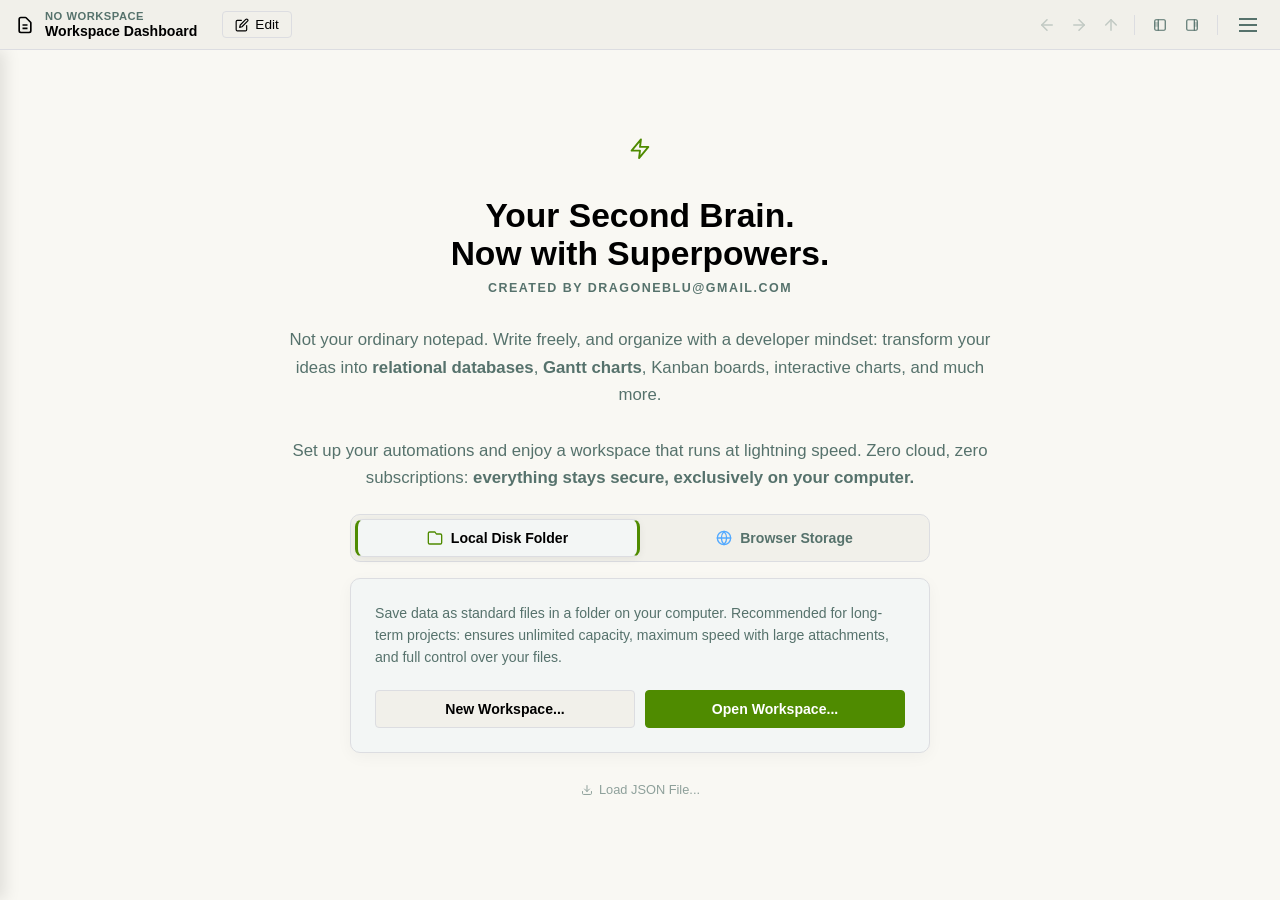
==== commit f02724de: "Add files via upload aggiornati test case, rivista la ricerca e corretti bug minori" ====
--- a/index.html
+++ b/index.html
@@ -226,6 +226,34 @@
 
     <div class="layout">
         <aside id="sidebar">
+            <div class="sidebar-tabs-container">
+                <button class="sidebar-tab active" id="tab-notes" onclick="UI.switchToNotes()">
+                    <script>document.getElementById('tab-notes').title = I18n.t('toolbar.tab_notes');</script>
+                    <span class="menu-icon-svg" style="height:16px;"><script>document.write(Icons.file)</script></span>
+                    <span class="tab-label"><script>document.write(I18n.t('toolbar.tab_notes'))</script></span>
+                </button>
+                <button class="sidebar-tab" id="tab-favorites" onclick="UI.toggleFavoritesInTree()">
+                    <script>document.getElementById('tab-favorites').title = I18n.t('toolbar.tab_favorites');</script>
+                    <span class="menu-icon-svg" style="height:16px;"><script>document.write(Icons.starEmpty)</script></span>
+                    <span class="tab-label"><script>document.write(I18n.t('toolbar.tab_favorites'))</script></span>
+                </button>
+                <button class="sidebar-tab" id="tab-bookmarks" onclick="UI.toggleBookmarksInTree()">
+                    <script>document.getElementById('tab-bookmarks').title = I18n.t('toolbar.tab_bookmarks');</script>
+                    <span class="menu-icon-svg" style="height:16px;"><script>document.write(Icons.bookmark)</script></span>
+                    <span class="tab-label"><script>document.write(I18n.t('toolbar.tab_bookmarks'))</script></span>
+                </button>
+                <button class="sidebar-tab" id="tab-databases" onclick="UI.toggleDbNotesInTree()">
+                    <script>document.getElementById('tab-databases').title = I18n.t('toolbar.tab_databases');</script>
+                    <span class="menu-icon-svg" style="height:16px;"><script>document.write(Icons.tableDatabase)</script></span>
+                    <span class="tab-label"><script>document.write(I18n.t('toolbar.tab_databases'))</script></span>
+                </button>
+
+                <div class="sidebar-tools">
+                    <button class="icon-btn" id="btnSideAddNote" onclick="UI.addNote(null)">+</button>
+                    <script>document.getElementById('btnSideAddNote').title = I18n.t('toolbar.new_note');</script>
+                </div>
+            </div>
+
             <div class="search-box">
                 <div class="search-wrapper">
                     <input type="text" id="searchInput" class="search-input" autocomplete="off">
@@ -245,36 +273,9 @@
                 <!-- Contenitore Filtri Attivi (Pills) -->
                 <div id="activeSearchFilters" style="display:flex; flex-wrap:wrap; gap:4px; margin-top:5px; padding:0 2px;"></div>
             </div>
-            
-            <div class="sidebar-tabs-container">
-                <button class="sidebar-tab active" id="tab-notes" onclick="UI.switchToNotes()">
-                    <script>document.getElementById('tab-notes').title = I18n.t('toolbar.tab_notes');</script>
-                    <span class="menu-icon-svg" style="height:16px;"><script>document.write(Icons.file)</script></span>
-                    <span class="tab-label"><script>document.write(I18n.t('toolbar.tab_notes'))</script></span>
-                </button>
-                <button class="sidebar-tab" id="tab-favorites" onclick="UI.toggleFavoritesInTree()">
-                    <script>document.getElementById('tab-favorites').title = I18n.t('toolbar.tab_favorites');</script>
-                    <span class="menu-icon-svg" style="height:16px;"><script>document.write(Icons.starEmpty)</script></span>
-                    <span class="tab-label"><script>document.write(I18n.t('toolbar.tab_favorites'))</script></span>
-                </button>
-                <button class="sidebar-tab" id="tab-bookmarks" onclick="UI.toggleBookmarksInTree()">
-                    <script>document.getElementById('tab-bookmarks').title = I18n.t('toolbar.tab_bookmarks');</script>
-                    <span class="menu-icon-svg" style="height:16px;"><script>document.write(Icons.bookmark)</script></span>
-                    <span class="tab-label"><script>document.write(I18n.t('toolbar.tab_bookmarks'))</script></span>
-                </button>
-                <button class="sidebar-tab" id="tab-databases" onclick="UI.toggleDbNotesInTree()">
-                    <script>document.getElementById('tab-databases').title = I18n.t('toolbar.tab_databases');</script>
-                    <span class="menu-icon-svg" style="height:16px;"><script>document.write(Icons.tableDatabase)</script></span>
-                    <span class="tab-label"><script>document.write(I18n.t('toolbar.tab_databases'))</script></span>
-                </button>
-
-                <div class="sidebar-tools">
-                    <button class="icon-btn" id="btnSideAddNote" onclick="UI.addNote(null)">+</button>
-                    <script>document.getElementById('btnSideAddNote').title = I18n.t('toolbar.new_note');</script>
-                </div>
-            </div>
 
             <div id="treeContainer" class="tree-scroll" ondragover="UI.handleDragOverRoot(event)"
+                ondragleave="UI.handleDragLeaveRoot(event)"
                 ondrop="UI.handleDropRoot(event)">
             </div>
         </aside>
--- a/css/variables.css
+++ b/css/variables.css
@@ -9,7 +9,7 @@
     --accent-color: #4f8b00; /*2563eb;*/
     --accent-color-tx: #FFFFFF;
     --accent-hover: #60a900;
-    --border-color: #e5e7eb;
+    --border-color: #dcdde1;
     --item-hover: #efe9e0; /*edf3d0 f9fafb;*/
     --item-active: #f2e9d1; /*eff6ff;*/
     --marked-bg: #fffbeb;
@@ -20,6 +20,7 @@
     --reading-font-size: 16px;
     --code-bg: #353535;
     --code-text: #ffffff;
+    --block-citations-bg: #f0ff0012;
     
     /* Variabili specifiche per il Tooltip Custom */
     --tooltip-bg: #f6f3e6;
@@ -83,6 +84,7 @@
     --item-active: #eff6ff;
     --code-bg: #f4f4f5;
     --code-text: #1f2937;
+    --block-citations-bg: #0066ff12;
     
     --tooltip-bg: #f6f3e6;
     --tooltip-text: #000000;
@@ -106,6 +108,7 @@
     --danger-color: #ea6363;
     --code-bg: #222222;
     --code-text: #d4d4d4;
+    --block-citations-bg: #0066ff12;
     
     --tooltip-bg: #2a3856; /* 111827 */
     --tooltip-text: #f9fafb;
@@ -166,6 +169,7 @@
     --danger-color: #ee5050;
     --code-bg: #252525;
     --code-text: #d4d4d4;
+    --block-citations-bg: #747a3912;
     
     --tooltip-bg: #2f2f2f;
     --tooltip-text: #ffffff;
@@ -217,7 +221,7 @@
     --text-secondary: #566172;
     --accent-color: #38B2AC;
     --accent-hover: #319795;
-    --border-color: #E2E8F0;
+    --border-color: #dbe1e9;
     --item-hover: #E2E8F0;
     --item-active: #B2F5EA;
     --marked-bg: #FEFCBF;
@@ -225,6 +229,7 @@
     --danger-color: #FC8181;
     --code-bg: #e2e8f0;
     --code-text: #1a202c;
+    --block-citations-bg: #0066ff12;
     
     --tooltip-bg: #319795;
     --tooltip-text: #F8FAF9;
--- a/css/main.css
+++ b/css/main.css
@@ -205,17 +205,20 @@
     color: #991b1b;
 }
 
-[data-theme="dark"] .status-saved {
+[data-theme="dark"] .status-saved,
+[data-theme="notion-dark"] .status-saved {
     background-color: #374151;
     color: #9ca3af;
 }
 
-[data-theme="dark"] .status-saving {
+[data-theme="dark"] .status-saving,
+[data-theme="notion-dark"] .status-saving {
     background-color: #713f12;
     color: #fef08a;
 }
 
-[data-theme="dark"] .status-error {
+[data-theme="dark"] .status-error,
+[data-theme="notion-dark"] .status-error {
     background-color: #7f1d1d;
     color: #fca5a5;
 }
@@ -367,9 +370,8 @@
 
 /* Search Box */
 .search-box {
-    padding: 10px;
-    padding-bottom: 4px;
-    border-bottom: 1px solid var(--border-color);
+    padding: 2px 8px 4px 8px;
+    /*border-bottom: 1px solid var(--border-color);*/
 }
 
 .search-wrapper {
@@ -398,7 +400,7 @@
 }
 
 .search-wrapper:focus-within .search-input {
-    border-color: var(--accent-color) !important;
+    border-bottom: 1px solid var(--accent-color) !important;
 }
 
 .search-controls {
@@ -471,11 +473,16 @@
 .sidebar-tabs-container {
     display: flex;
     gap: 2px;
-    padding: 8px 10px;
+    padding: 0 10px;
+    height: 40px;
+    flex-shrink: 0;
+    box-sizing: border-box;
+   /* border-bottom: 1px solid var(--border-color);*/
     overflow-x: auto;
     scrollbar-width: none;
     -ms-overflow-style: none;
     align-items: center;
+    /*background-color: var(--box-bg);*/
 }
 .sidebar-tabs-container::-webkit-scrollbar {
     display: none;
@@ -489,13 +496,15 @@
     background: transparent;
     border: none;
     color: var(--text-secondary);
-    padding: 6px 10px;
+    height: 28px;
+    padding: 0 10px;
     border-radius: 6px;
     cursor: pointer;
     font-size: 0.85rem;
     font-weight: 600;
     transition: all 0.2s ease;
     white-space: nowrap;
+    box-sizing: border-box;
 }
 
 .sidebar-tab:hover {
@@ -523,6 +532,7 @@
     gap: 2px;
     margin-left: auto;
     padding-left: 5px;
+    align-items: center;
 }
 
 /* Tree Scroll */
@@ -849,6 +859,16 @@
         height: 30px !important;
     }
 
+    .sidebar-tabs-container {
+        height: auto;
+        min-height: 40px;
+        padding: 4px 10px;
+    }
+
+    .sidebar-tab {
+        height: 34px;
+    }
+
     /* 3. AUMENTO SPAZIATURA MENU CONTESTUALI E TENDINE */
     .adv-menu-item {
         padding: 10px 14px !important; 
--- a/css/editor.css
+++ b/css/editor.css
@@ -263,7 +263,7 @@
 .editor-content a.internal-link:hover { background-color: color-mix(in srgb, var(--accent-color) 20%, transparent); border-color: var(--accent-color); }
 .editor-content a.internal-link::before { content: "↪"; font-size: 0.8em; margin-right: 4px; opacity: 0.7; }
 
-.editor-content img { max-width: 100%; border-radius: 6px; box-shadow: 0 2px 4px rgba(0, 0, 0, 0.1); margin: 10px 0; }
+.editor-content img { max-width: 100%; border-radius: 6px; box-shadow: 0 2px 4px rgba(0, 0, 0, 0.1); margin: 2px; }
 .editor-content blockquote { border-left: 3px solid var(--accent-color); margin: 10px 0; padding-left: 15px; color: var(--text-secondary); font-style: italic; background: rgba(0, 0, 0, 0.02); padding-top: 5px; padding-bottom: 5px; border-radius: 0 4px 4px 0; }
 
 .highlighted-text { background-color: var(--highlight-bg); color: var(--highlight-text); border-radius: 2px; padding: 0 2px; }
@@ -287,6 +287,14 @@
     color: #000000 !important; 
     text-shadow: none !important;
 }
+
+/* Colorazione differenziata per ricerche multi-termine con ';' (palette hl-c5 .. hl-c10) */
+mark.search-highlight.hl-c5:not(.active-highlight) { background-color: var(--hl-c5) !important; color: var(--hl-tc-c5, #000000) !important; }
+mark.search-highlight.hl-c6:not(.active-highlight) { background-color: var(--hl-c6) !important; color: var(--hl-tc-c6, #000000) !important; }
+mark.search-highlight.hl-c7:not(.active-highlight) { background-color: var(--hl-c7) !important; color: var(--hl-tc-c7, #000000) !important; }
+mark.search-highlight.hl-c8:not(.active-highlight) { background-color: var(--hl-c8) !important; color: var(--hl-tc-c8, #000000) !important; }
+mark.search-highlight.hl-c9:not(.active-highlight) { background-color: var(--hl-c9) !important; color: var(--hl-tc-c9, #000000) !important; }
+mark.search-highlight.hl-c10:not(.active-highlight) { background-color: var(--hl-c10) !important; color: var(--hl-tc-c10, #000000) !important; }
 
 /* Riscontro attivo selezionato: arancione vivo con contorno bianco netto anti-confusione */
 mark.active-highlight { 
--- a/css/widgets.css
+++ b/css/widgets.css
@@ -147,7 +147,7 @@
     background: rgba(0, 0, 0, 0.01); 
     padding: 0 10px;
     border-radius: 4px;
-    background-color: color-mix(in srgb, var(--hl-c7), transparent 80%);
+    background-color: var(--block-citations-bg);
 }
 .adv-widget-shell.block-citation .widget-body {
     font-style: italic;
